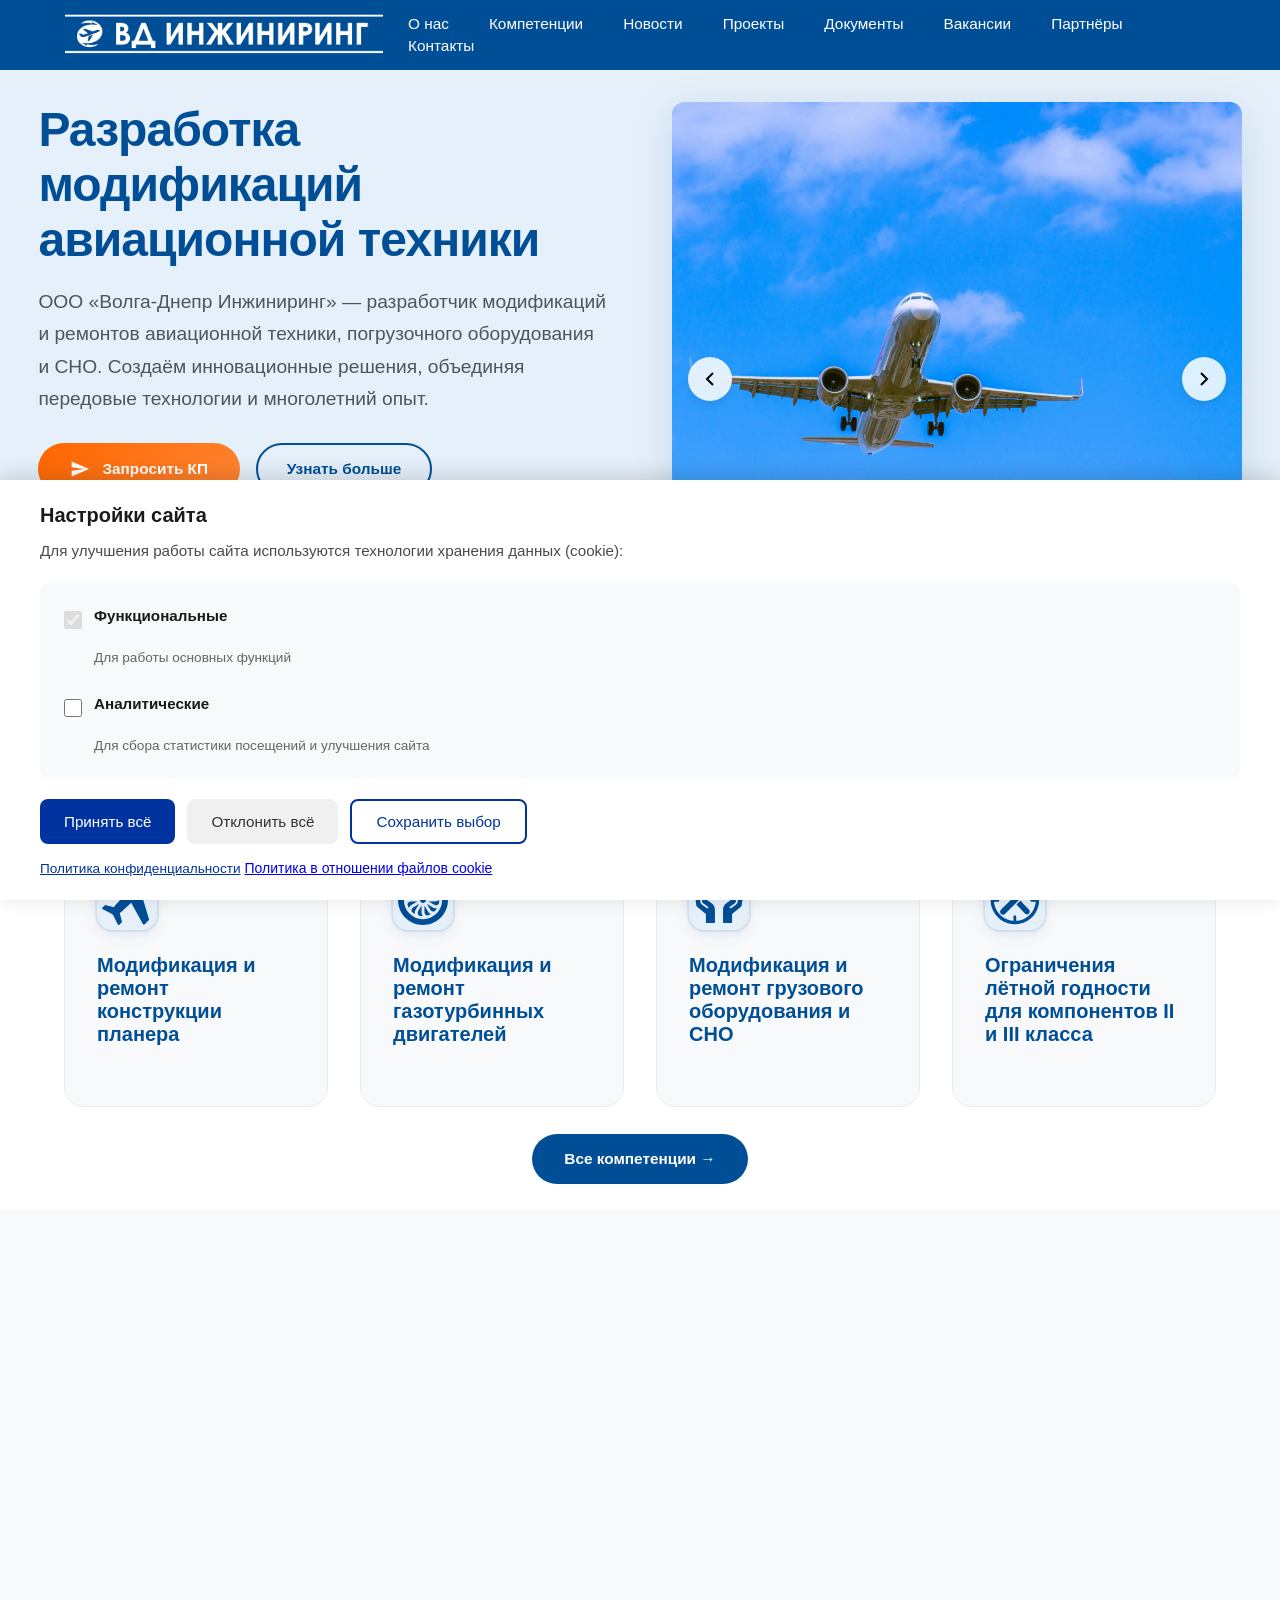
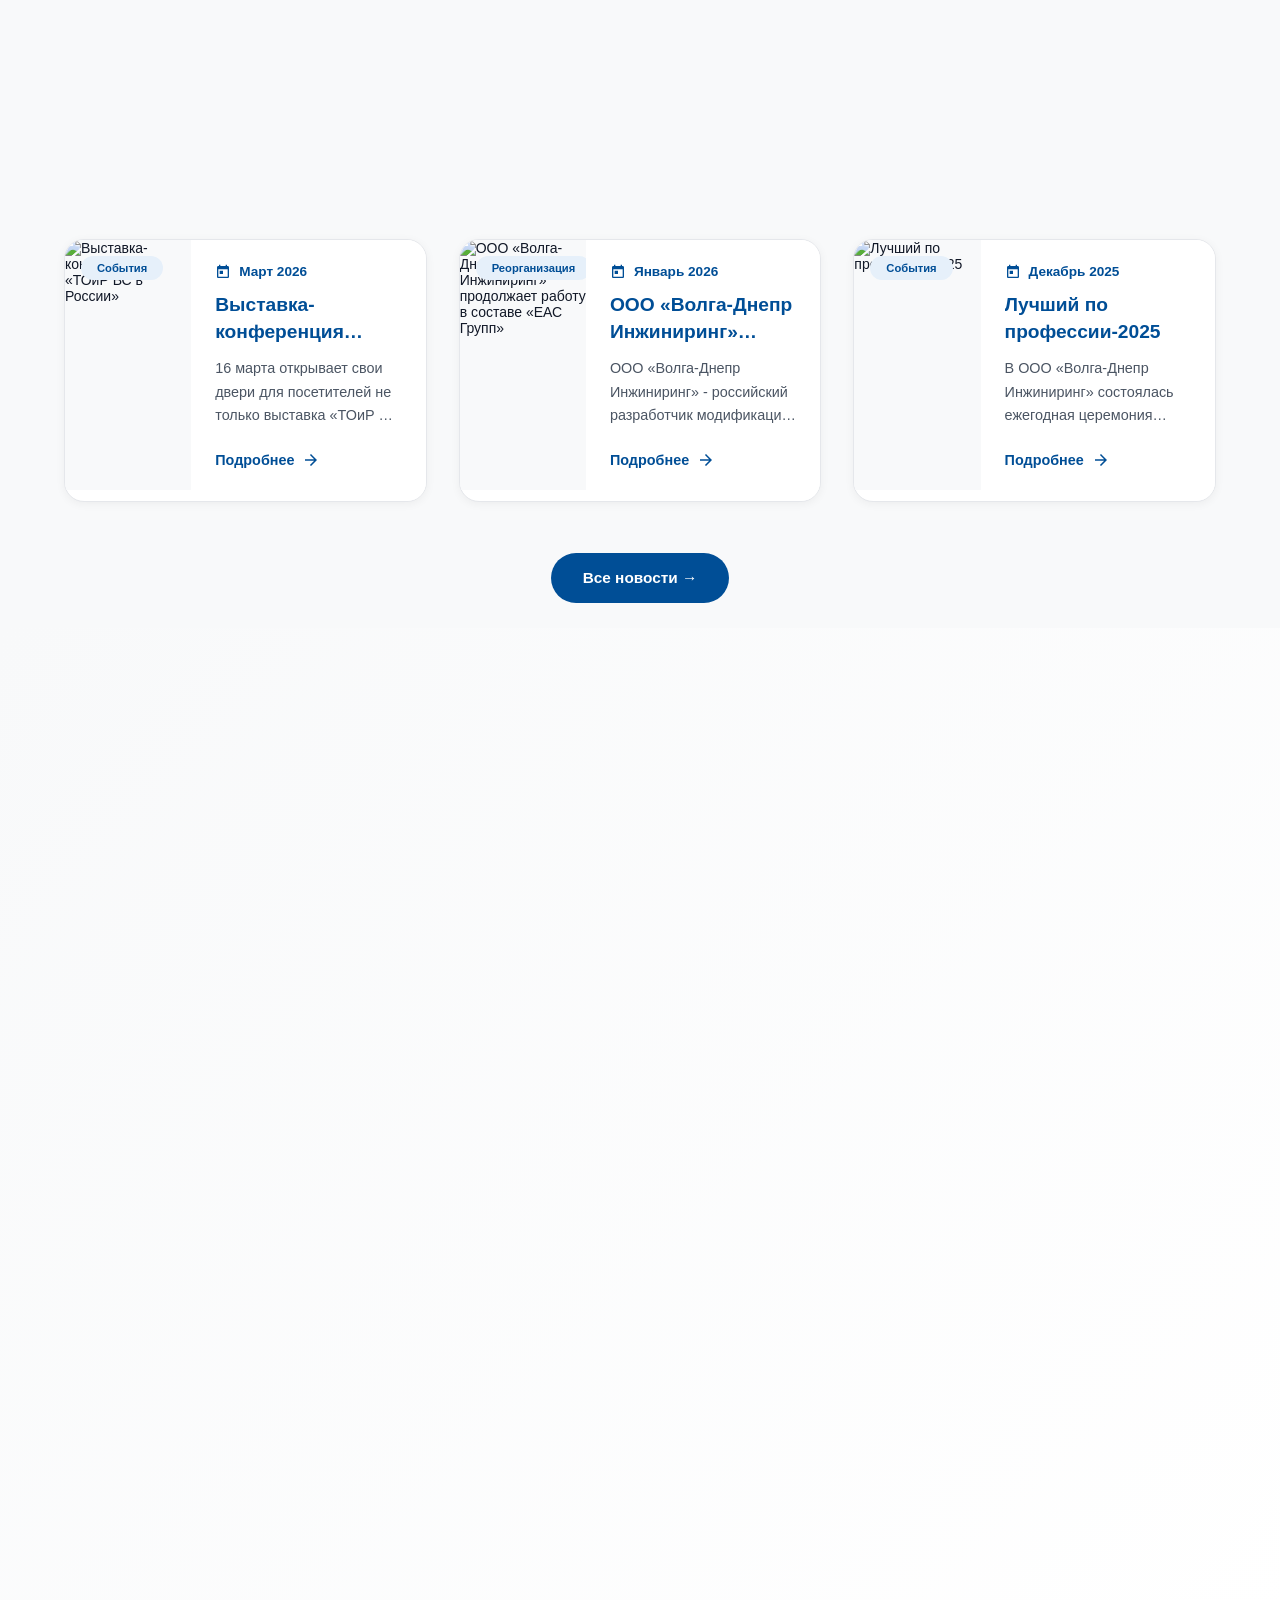
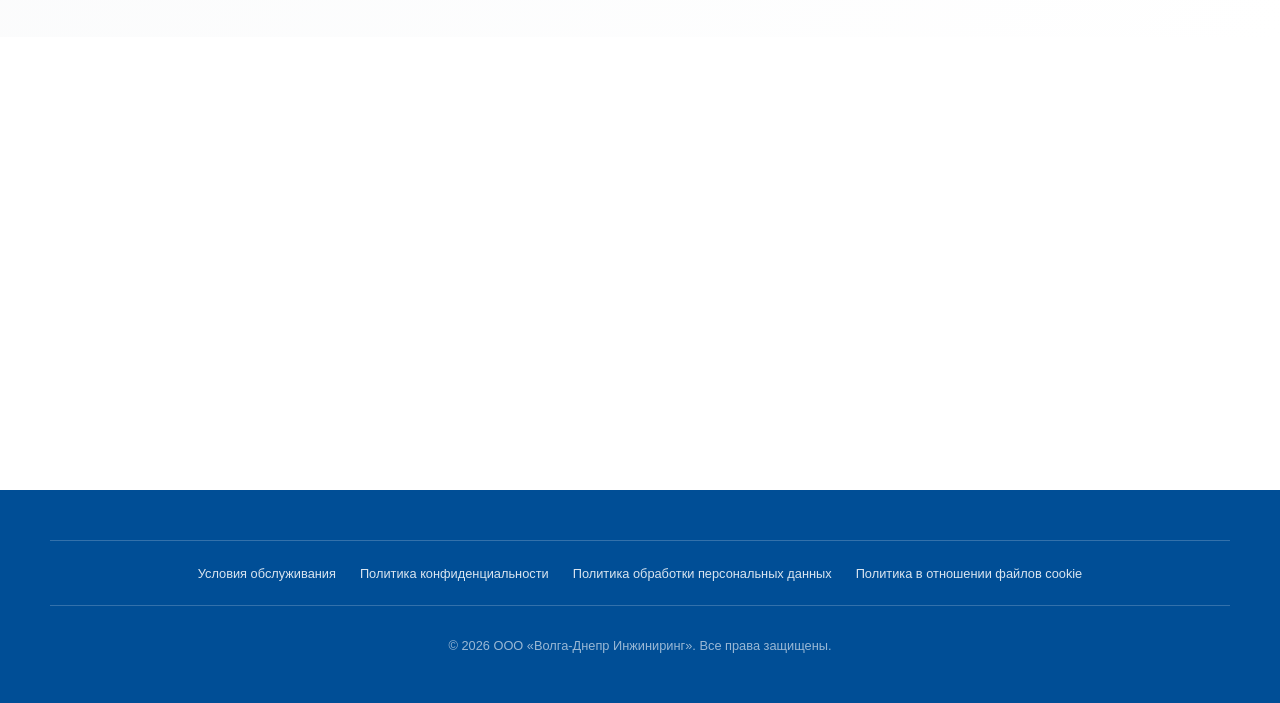
==== index.html @ 563d7223 "add" ====
<!DOCTYPE html>
<html lang="ru" class="no-js">
<head>
  <meta charset="UTF-8">
  <meta name="viewport" content="width=device-width, initial-scale=1.0">

  <!-- Open Graph Meta Tags for Social Media -->
  <meta property="og:title" content="ООО «Волга-Днепр Инжиниринг» | Разработчик модификаций авиационной техники">
  <meta property="og:description" content="Модернизация и модификация воздушных судов, газотурбинных двигателей, компонентов II и III класса, погрузочного оборудования и СНО.">
  <meta property="og:type" content="website">
  <meta property="og:url" content="https://neutrall85.github.io/vdengineering1/">
  <meta property="og:image" content="https://neutrall85.github.io/vdengineering1/assets/images/logo.webp">
  <meta property="og:image:width" content="1200">
  <meta property="og:image:height" content="630">
  <meta property="og:image:type" content="image/webp">
  <meta property="og:locale" content="ru_RU">
  <meta property="og:site_name" content="Волга-Днепр Инжиниринг">

  <!-- Twitter Card (для Twitter и многих других соцсетей) -->
  <meta name="twitter:card" content="summary_large_image">
  <meta name="twitter:title" content="ООО «Волга-Днепр Инжиниринг»; | Разработчик модификаций авиационной техники">
  <meta name="twitter:description" content="Модернизация и модификация воздушных судов, газотурбинных двигателей, компонентов II и III класса, погрузочного оборудования и СНО.">
  <meta name="twitter:image" content="https://neutrall85.github.io/vdengineering1/assets/images/logo.webp">
  <!-- Content Security Policy -->
  <meta http-equiv="Content-Security-Policy" content="default-src 'self'; script-src 'self' https://yandex.ru https://mc.yandex.ru; style-src 'self' https://fonts.googleapis.com https://fonts.gstatic.com; img-src 'self' data: https://neutrall85.github.io https://cdn.yandex.ru https://mc.yandex.ru https://api.volga-dnepr-engineering.ru; font-src 'self' https://fonts.gstatic.com; connect-src 'self' https://api.volga-dnepr-engineering.ru https://yandex.ru https://mc.yandex.ru; frame-src 'self' https://yandex.ru https://mc.yandex.ru; object-src 'none'; base-uri 'self'; form-action 'self';">
  <!-- <meta http-equiv="Content-Security-Policy" content="
  default-src 'self';
  script-src 'self' https://yandex.ru https://mc.yandex.ru https://yastatic.net 'unsafe-eval';
  style-src 'self' https://fonts.googleapis.com;
  img-src 'self' data: https://neutrall85.github.io https://cdn.yandex.ru https://mc.yandex.ru https://api.volga-dnepr-engineering.ru https://yandex.ru;
  font-src 'self' https://fonts.gstatic.com;
  connect-src 'self' https://api.volga-dnepr-engineering.ru https://yandex.ru https://mc.yandex.ru wss://mc.yandex.ru;
  frame-src 'self' https://yandex.ru https://mc.yandex.ru blob:;
  child-src 'self' https://yandex.ru https://mc.yandex.ru blob:;
  object-src 'none';
  base-uri 'self';
  form-action 'self';
"> -->
  <title>ООО "Волга-Днепр Инжиниринг" | Разработчик модификаций авиационной техники</title>
  <meta name="description" content="ООО «Волга-Днепр Инжиниринг» — разработчик модификаций авиационной техники. Модернизация воздушных судов. 8+ лет опыта, 2 главных изменения, 50+ второстепенных изменений, 700+ ремонтов.">
  <meta name="keywords" content="модификация самолетов, авиационная техника, разработка авионики, сертификация авиационной техники, проектирование летательных аппаратов, Волга-Днепр Инжиниринг, модернизация ВС">
  <meta name="author" content="ООО «Волга-Днепр Инжиниринг»">
  <meta name="robots" content="index, follow">
  <link rel="canonical" href="https://vdengineering.ru/">
  <link rel="icon" type="image/png" href="assets/images/tab.png">
  <link rel="preconnect" href="https://fonts.googleapis.com">
  <link rel="preconnect" href="https://fonts.gstatic.com" crossorigin>
  <link href="https://fonts.googleapis.com/css2?family=Montserrat:wght@300;400;500;600;700;800&display=swap&font-display=swap" rel="stylesheet">
  <link rel="stylesheet" href="css/styles.css">

  <script src="js/config.js" defer></script>
  <script src="js/services/FormValidation.js" defer></script>
  <script src="js/utils.js" defer></script>
  <script src="js/ui/ScrollManager.js" defer></script>
  <script src="js/services/Logger.js" defer></script>
  <script src="js/services.js" defer></script>
  <script src="js/services/ConsentManager.js" defer></script>
  <script src="js/services/YandexMetricaModule.js" defer></script>
  <script src="js/ui/ModalManager.js" defer></script>
  <script src="js/ui/templates/ComponentTemplates.js" defer></script>
  <script src="js/ui/templates/ModalTemplates.js" defer></script>
  <script src="js/ui/managers/PolicyModalManager.js" defer></script>
  <script src="js/ui/managers/UniversalApplicationModalManager.js" defer></script>
  <script src="js/ui/NavigationManager.js" defer></script>
  <script src="js/ui/AnimationManager.js" defer></script>
  <script src="js/ui/FormManager.js" defer></script>
  <script src="js/ui/NewsRenderer.js" defer></script>
  <script src="js/ui/NewsManager.js" defer></script>
  <script src="js/ui/HeroSlideshow.js" defer></script>
  <script src="js/data/policyDocuments.js" defer></script>
  <script src="js/ui/ComponentLoader.js" defer></script>
  <script src="js/data/newsData.js" defer></script>
  <script src="js/app.js" defer></script>
  <script src="js/page-init.js" defer></script>
  <script src="js/modules/init-nojs.js" defer></script>
</head>
<body>

<!-- Статический фолбэк без JS (требование безопасности) -->
<noscript>
  <div class="user-notice-fallback">
    <p>Для улучшения работы сайта используются технологии хранения данных. <a href="docs.html">Политика конфиденциальности</a></p>
  </div>
  
  <!-- Базовая навигация без JS -->
  <header class="no-js-header">
    <div class="container">
      <div class="logo">
        <img src="images/logo.webp" alt="Волга-Днепр Инжиниринг" width="300" height="100">
      </div>
      <nav class="no-js-nav">
        <ul>
          <li><a href="about.html">О компании</a></li>
          <li><a href="services.html">Услуги</a></li>
          <li><a href="projects.html">Проекты</a></li>
          <li><a href="news.html">Новости</a></li>
          <li><a href="vacancies.html">Вакансии</a></li>
          <li><a href="docs.html">Документы</a></li>
        </ul>
      </nav>
    </div>
  </header>
  
  <!-- Основной контент без JS -->
  <main class="no-js-main">
    <div class="container">
      <h1>Волга-Днепр Инжиниринг</h1>
      <p>Для полноценной работы сайта необходимо включить JavaScript в настройках браузера.</p>
      <p>Вы можете ознакомиться с основной информацией о компании в статическом режиме:</p>
      <ul>
        <li><a href="about.html">О компании</a></li>
        <li><a href="services.html">Наши услуги</a></li>
        <li><a href="projects.html">Реализованные проекты</a></li>
        <li><a href="docs.html">Документация и сертификаты</a></li>
      </ul>
    </div>
  </main>
  
  <!-- Футер без JS -->
  <footer class="no-js-footer">
    <div class="container">
      <p>&copy; <span id="currentYearNoJS">2026</span> ООО «Волга-Днепр Инжиниринг». Все права защищены.</p>
      <p>Телефон: +7 (495) 123-45-67 | Email: info@volga-dnepr.com</p>
    </div>
  </footer>
</noscript>

<!-- Лоадер страницы - показывается до полной загрузки компонентов -->
<div id="pageLoader" class="page-loader">
  <div class="loader-content">
    <div class="orbit-container">
      <div class="orbit-ring"></div>
      <div class="plane-wrapper">
        <div class="plane-icon">
          <svg viewBox="0 0 24 24" fill="white">
            <path d="M21 16v-2l-8-5V3.5c0-.83-.67-1.5-1.5-1.5S10 2.67 10 3.5V9l-8 5v2l8-2.5V19l-2 1.5V22l3.5-1 3.5 1v-1.5L13 19v-5.5l8 2.5z"/>
          </svg>
        </div>
      </div>
    </div>
    <p class="loader-text">Загрузка...</p>
  </div>
</div>

<div id="appError" class="hidden"></div>
<div id="toastContainer" class="toast-container"></div>

<!-- Компоненты загружаются через ComponentLoader -->
<div id="navbar"></div>

<section class="hero">
  <div class="hero-content">
    <div class="hero-wrapper">
      <div class="hero-text fade-in">
        <h1>Разработка модификаций авиационной техники</h1>
        <p>ООО «Волга-Днепр Инжиниринг» — разработчик модификаций и ремонтов авиационной техники, погрузочного оборудования и СНО. Создаём инновационные решения, объединяя передовые технологии и многолетний опыт.</p>
        <div class="hero-buttons">
          <button class="btn-primary" data-modal-open="proposal"><svg viewBox="0 0 24 24"><path d="M2.01 21L23 12 2.01 3 2 10l15 2-15 2z"/></svg>Запросить КП</button>
          <a href="services.html" class="btn-secondary">Узнать больше</a>
        </div>
        <div class="hero-stats">
          <div class="stat-item"><span class="stat-number" data-target="8" data-suffix="+">0</span><span class="stat-label">лет опыта разработки</span></div>
          <div class="stat-item"><span class="stat-number" data-target="2">0</span><span class="stat-label">главных изменения</span></div>
          <div class="stat-item"><span class="stat-number" data-target="60" data-suffix="+">0</span><span class="stat-label">второстепенных изменений</span></div>
          <div class="stat-item"><span class="stat-number" data-target="800" data-suffix="+">0</span><span class="stat-label">нетиповых ремонтов</span></div>
      </div>
      </div>
      <div class="hero-slideshow fade-in">
        <div class="slideshow-container">
          <div class="slideshow-slide active">
            <img src="assets/images/slideshow/airplane-in-the-sky.webp" alt="Самолёт в небе" loading="lazy">
          </div>
          <div class="slideshow-slide">
            <img src="assets/images/slideshow/engine-front.webp" alt="Вентилятор" loading="lazy">
          </div>
          <div class="slideshow-slide">
            <img src="assets/images/slideshow/airplane-back.webp" alt="Самолёт сзади" loading="lazy">
          </div>
          <div class="slideshow-slide">
            <img src="assets/images/slideshow/airplane-wing.webp" alt="Крыло" loading="lazy">
          </div>
          <div class="slideshow-slide">
            <img src="assets/images/slideshow/engine-inside.webp" alt="Крыло" loading="lazy">
          </div>
          <div class="slideshow-slide">
            <img src="assets/images/slideshow/airplane.webp" alt="Самолёт" loading="lazy">
          </div>
          <button class="slideshow-btn slideshow-prev" aria-label="Предыдущий слайд">
            <svg viewBox="0 0 24 24"><path d="M15 18l-6-6 6-6" stroke="currentColor" stroke-width="2" fill="none"/></svg>
          </button>
          <button class="slideshow-btn slideshow-next" aria-label="Следующий слайд">
            <svg viewBox="0 0 24 24"><path d="M9 18l6-6-6-6" stroke="currentColor" stroke-width="2" fill="none"/></svg>
          </button>
          <div class="slideshow-indicators">
            <button class="slideshow-indicator active" data-slide="0"></button>
            <button class="slideshow-indicator" data-slide="1"></button>
            <button class="slideshow-indicator" data-slide="2"></button>
            <button class="slideshow-indicator" data-slide="3"></button>
            <button class="slideshow-indicator" data-slide="4"></button>
            <button class="slideshow-indicator" data-slide="5"></button>
          </div>
        </div>
      </div>
    </div>
  </div>
</section>

<section class="services" id="services">
  <div class="section-header fade-in">
    <h2>Комплексные решения для модификации авиационной техники</h2>
  </div>
  <div class="services-grid">
    <a href="services.html" class="service-card-link">
      <div class="service-card card fade-in">
        <div class="service-icon">
          <svg xmlns="http://www.w3.org/2000/svg" viewBox="0 0 203.089 203.089">
            <path d="M196.162,6.689c-9.287-9.285-24.777-8.851-34.602,0.972l-33.63,35.953L21.226,11.673L3.214,29.685 c-1.975,1.975-1.973,5.174,0,7.147l86.517,47.617l-33.98,36.866c-3.051,3.051-5.405,6.437-7.052,9.876l-36.112-9.347 L1.355,133.077c-1.488,1.488-1.488,3.902,0,5.39l39.743,20.161l3.6,3.597l20.163,39.745c1.488,1.49,3.904,1.492,5.392,0.004 l11.231-11.231l-9.51-36.747c3.329-1.64,6.604-3.937,9.563-6.895l37.003-34.115l47.954,87.124 c1.975,1.975,5.171,1.975,7.147,0.002l18.01-18.012L159.499,74.674l35.691-33.385C205.01,31.464,205.445,15.972,196.162,6.689z"/>
          </svg>
        </div>
        <h3 class="card-title">Модификация и ремонт конструкции планера</h3>
      </div>
    </a>
    <a href="services.html" class="service-card-link">
      <div class="service-card card fade-in">
        <div class="service-icon">
          <svg xmlns="http://www.w3.org/2000/svg" viewBox="0 0 512 512">
            <path d="M370.451,135.87c-9.414-8.973-19.882-16.848-31.19-23.432c2.393,14.18,0.063,29.239-7.672,42.636l-33.571,58.149 c0.255,0.251,0.508,0.504,0.759,0.759l58.149-33.572c7.834-4.522,13.45-11.875,15.815-20.701 C374.908,151.621,374.083,143.243,370.451,135.87z"/>
            <path d="M399.871,173.262c-5.174,13.989-14.929,25.614-27.945,33.129l-58.124,33.557c0.098,0.352,0.208,0.698,0.299,1.052h67.098 c18.104,0,32.949-14.197,34.001-32.042C411.476,196.377,406.307,184.411,399.871,173.262z"/>
            <path d="M381.199,271h-67.098c-0.091,0.354-0.202,0.7-0.299,1.052l58.124,33.558c15.679,9.052,35.638,4.18,45.47-10.752 c2.98-12.379,4.577-25.29,4.6-38.564C410.907,265.474,396.687,271,381.199,271z"/>
            <path d="M140.074,206.39c-15.679-9.052-35.638-4.179-45.47,10.752c-2.98,12.378-4.577,25.289-4.6,38.564 c11.089-9.18,25.309-14.706,40.797-14.706h67.098c0.091-0.354,0.202-0.7,0.299-1.052L140.074,206.39z"/>
            <path d="M294.858,94.604c-12.378-2.98-25.289-4.577-38.564-4.6c9.18,11.089,14.706,25.309,14.706,40.797v67.098 c0.354,0.091,0.7,0.202,1.052,0.299l33.558-58.124C314.663,124.394,309.789,104.436,294.858,94.604z"/>
            <path d="M197.899,271h-67.098c-18.104,0-32.949,14.197-34.001,32.042c3.724,12.581,8.893,24.548,15.329,35.697 c5.174-13.989,14.929-25.615,27.945-33.129l58.124-33.558C198.1,271.7,197.99,271.354,197.899,271z"/>
            <path d="M388.853,340.16c-10.864,0.001-21.863-2.76-31.927-8.57l-58.149-33.572c-0.251,0.255-0.504,0.508-0.759,0.759 l33.572,58.149c4.522,7.834,11.875,13.45,20.701,15.815c8.087,2.166,16.466,1.342,23.839-2.29 c8.974-9.416,16.85-19.885,23.435-31.195C396.035,339.852,392.452,340.16,388.853,340.16z"/>
            <path d="M180.41,155.074c-4.522-7.834-11.875-13.45-20.701-15.815c-8.087-2.167-16.466-1.343-23.839,2.289 c-8.974,9.415-16.849,19.883-23.433,31.191c14.181-2.393,29.24-0.063,42.637,7.671l58.149,33.572 c0.251-0.255,0.504-0.508,0.759-0.759L180.41,155.074z"/>
            <path d="M256,0C114.615,0,0,114.615,0,256s114.615,256,256,256s256-114.615,256-256S397.385,0,256,0z M256,452 c-108.075,0-196-87.925-196-196S147.925,60,256,60s196,87.925,196,196S364.075,452,256,452z"/>
            <path d="M208.959,96.8c-12.581,3.724-24.547,8.893-35.696,15.329c13.988,5.174,25.613,14.929,33.128,27.945l33.558,58.124 c0.351-0.098,0.698-0.208,1.052-0.299v-67.098C241.001,112.697,226.804,97.852,208.959,96.8z"/>
            <path d="M213.982,298.777c-0.255-0.251-0.508-0.504-0.759-0.759l-58.149,33.572c-7.834,4.522-13.45,11.875-15.815,20.701 c-2.167,8.088-1.342,16.466,2.29,23.839c9.414,8.973,19.882,16.848,31.19,23.432c-2.393-14.18-0.063-29.239,7.672-42.636 L213.982,298.777z"/>
            <path d="M241,381.199v-67.098c-0.354-0.092-0.7-0.202-1.052-0.299l-33.558,58.124c-9.053,15.68-4.179,35.638,10.752,45.47 c12.378,2.98,25.289,4.577,38.564,4.6C246.526,410.907,241,396.687,241,381.199z"/>
            <path d="M305.609,371.926l-33.558-58.124c-0.351,0.098-0.698,0.208-1.052,0.299v67.098c0,18.104,14.197,32.949,32.042,34.001 c12.581-3.724,24.547-8.893,35.696-15.329C324.749,394.697,313.124,384.942,305.609,371.926z"/>
            <path d="M256,226c-16.542,0-30,13.458-30,30s13.458,30,30,30s30-13.458,30-30S272.542,226,256,226z"/>
          </svg>
        </div>
        <h3 class="card-title">Модификация и ремонт газотурбинных двигателей</h3>
      </div>
    </a>
    <a href="services.html" class="service-card-link">
      <div class="service-card card fade-in">
        <div class="service-icon">
          <svg xmlns="http://www.w3.org/2000/svg" viewBox="0 0 328.36 328.36">
            <path d="M115.276,185.98c-13.558-10.21-36.104-25.771-36.323-25.922c-0.069-0.048-0.14-0.097-0.206-0.147 c-2.891-2.178-6.326-3.33-9.932-3.33c-3.992,0-7.827,1.423-10.887,4.07c-0.052,0.04-0.104,0.084-0.153,0.13 c-0.021,0.02-0.043,0.039-0.064,0.06c-0.045,0.044-0.088,0.088-0.129,0.134c-1.019,1.027-5.074,5.488-4.849,11.227 c0.236,6.021,5.293,11.289,9.493,14.649c0.036,0.028,0.072,0.056,0.109,0.082l29.848,21.303c2.692,1.921,3.32,5.676,1.399,8.369 c-1.125,1.575-2.953,2.515-4.895,2.515c-1.25,0-2.452-0.386-3.477-1.117l-30.033-21.436c-0.081-0.058-0.161-0.118-0.235-0.177 c-9.192-7.283-13.974-15.356-14.21-23.998c-0.209-7.634,3.193-13.627,6.085-17.311c0.418-0.533,0.603-1.213,0.51-1.885 l-9.503-68.971c-1.29-9.355-9.367-16.41-18.788-16.41c-0.874,0-1.759,0.061-2.626,0.181C11.381,68.69,6.925,71.3,3.86,75.345 c-3.065,4.044-4.371,9.04-3.679,14.068l15,108.866c0.649,4.741,3.045,9.03,6.743,12.076l54.279,44.699 c1.4,1.152,2.196,2.855,2.186,4.669l-0.333,52.334c-0.004,0.666,0.257,1.306,0.726,1.778c0.471,0.472,1.108,0.738,1.774,0.738 h54.569c1.381,0,2.5-1.119,2.5-2.5v-76.887C137.626,202.807,127.268,195.009,115.276,185.98z"/>
            <path d="M324.501,75.345c-3.065-4.045-7.522-6.654-12.549-7.347c-0.87-0.12-1.755-0.181-2.628-0.181 c-9.421,0-17.498,7.055-18.788,16.41l-9.504,68.971c-0.092,0.671,0.093,1.352,0.511,1.885c2.892,3.684,6.294,9.677,6.085,17.311 c-0.236,8.641-5.018,16.715-14.206,23.995c-0.078,0.062-0.158,0.122-0.244,0.183l-30.03,21.432 c-1.023,0.73-2.226,1.117-3.478,1.117c-1.938,0-3.767-0.941-4.892-2.515c-1.921-2.693-1.293-6.448,1.399-8.37l29.848-21.302 c0.036-0.026,0.073-0.054,0.109-0.082c4.2-3.36,9.257-8.628,9.493-14.648c0.243-6.186-4.487-10.888-5.096-11.465 c-3.019-2.68-6.92-4.156-10.986-4.156c-3.605,0-7.041,1.151-9.932,3.329c-0.067,0.051-0.137,0.1-0.204,0.146 c-0.222,0.152-22.768,15.713-36.325,25.923c-11.992,9.029-22.35,16.828-22.35,49.207v76.887c0,1.381,1.119,2.5,2.5,2.5h54.569 c0.007,0,0.015,0,0.015,0c1.386,0,2.505-1.12,2.505-2.5c0-0.113-0.007-0.225-0.021-0.333l-0.331-52.016 c-0.011-1.815,0.785-3.518,2.186-4.671l54.28-44.699c3.696-3.045,6.091-7.333,6.742-12.071l15-108.87 C328.872,84.385,327.565,79.388,324.501,75.345z"/>
            <path d="M165.606,159.092c0.069-0.012,0.139-0.019,0.207-0.032c0.227-0.042,0.448-0.096,0.668-0.155 c0.026-0.007,0.053-0.013,0.079-0.02c0.245-0.069,0.486-0.15,0.722-0.24c0.003-0.001,0.005-0.002,0.005-0.002l0.014-0.005 c0.107-0.041,0.216-0.078,0.319-0.123l69.613-26.788c3.283-1.264,5.448-4.418,5.447-7.936l-0.025-73.756 c-0.001-2.8-1.381-5.419-3.689-7.004c-0.352-0.241-0.721-0.444-1.098-0.628c-0.258-0.133-0.523-0.255-0.798-0.364l-69.921-27.658 c-2.021-0.798-4.271-0.794-6.287,0.014l-69.55,27.857c-0.278,0.111-0.546,0.236-0.806,0.373c-0.383,0.186-0.76,0.391-1.115,0.636 c-2.304,1.585-3.68,4.202-3.681,6.999l-0.03,73.758c-0.001,3.528,2.177,6.69,5.474,7.947l70.056,26.689 c0.134,0.051,0.27,0.09,0.406,0.133c0.066,0.021,0.13,0.045,0.196,0.065c0.355,0.105,0.714,0.186,1.075,0.244 c0.07,0.012,0.143,0.02,0.214,0.029c0.377,0.051,0.755,0.085,1.134,0.085c0.011,0,0.021,0,0.031,0c0.074,0,0.146-0.009,0.22-0.011 c0.186-0.005,0.374-0.011,0.559-0.029C165.235,159.152,165.42,159.121,165.606,159.092z M164.042,31.435l46.73,18.485 l-46.658,17.935l-46.59-17.789L164.042,31.435z"/>
          </svg>
        </div>
        <h3 class="card-title">Модификация и ремонт грузового оборудования и СНО</h3>
      </div>
    </a>
    <a href="services.html" class="service-card-link">
      <div class="service-card card fade-in">
        <div class="service-icon">
          <svg xmlns="http://www.w3.org/2000/svg" viewBox="0 0 463 467">
            <path d="M207 10.639C118.68 21.516 49.895 74.047 18.358 154.702-27.843 272.86 36.645 408.206 158.5 448.831c72.506 24.173 152.335 10.005 212.77-37.762 87.05-68.805 110.732-190.955 55.673-287.168-2.801-4.896-5.21-8.901-5.354-8.901-.143 0-.284 4.612-.314 10.25-.059 11.329-1.695 19.039-6.491 30.592l-3.047 7.342 3.1 9.158c4.998 14.763 7.978 28.419 9.69 44.408l.669 6.25h-20.45c-19.635 0-20.586.091-23.848 2.283-7.478 5.023-7.478 16.411 0 21.434 3.262 2.192 4.215 2.283 23.8 2.283h20.401l-.642 6.25c-2.168 21.113-9.576 46.219-19.46 65.956-29.083 58.073-90.793 100.618-154.288 106.371l-7.709.699-.004-21.388c-.003-19.449-.18-21.678-1.956-24.589-5.31-8.71-18.036-8.15-22.37.984-1.393 2.936-1.67 6.957-1.67 24.256v20.737l-7.75-.698c-73.406-6.614-142.696-62.283-165.075-132.624-5.053-15.885-10.126-42.606-8.567-45.129.281-.454 9.648-.825 20.816-.825 19.078 0 20.467-.126 22.961-2.088 5.691-4.477 7.181-11.832 3.589-17.722-3.358-5.508-6.491-6.19-28.442-6.19-17.943 0-19.53-.142-19.512-1.75.292-26.231 14.203-66.834 32.027-93.481 33.098-49.482 80.449-77.611 145.203-86.257l4.75-.635v20.594c0 23.067.661 26.268 5.995 29.026 6.615 3.421 15.523 1.27 18.488-4.464 1.215-2.35 1.517-7.125 1.517-23.995V40.976l4.25.603c22.072 3.128 35.524 6.005 47.718 10.206l5.467 1.884 7.201-3.327c9.435-4.36 17.548-6.242 30.257-7.022 11.919-.731 11.958-.518-1.393-7.729-17.709-9.564-44.385-18.504-67.5-22.62-12.104-2.155-51.428-3.634-62-2.332m119 51.916c-20.998 4.51-39.311 21.153-46.152 41.945-2.719 8.263-3.239 26.294-1.025 35.5l1.323 5.5-53.323 53.11c-29.328 29.21-70.583 70.16-91.678 91-21.095 20.839-39.183 39.512-40.196 41.495-11.3 22.119 14.963 48.549 36.814 37.048 1.794-.945 44.544-42.961 95-93.37L318.5 183.13l8 1.927c44.182 10.643 83.995-25.619 76.556-69.726-2.215-13.131-1.412-13.413-22.671 7.953l-18.69 18.784-15.095-5.29-15.095-5.29-3.189-10.494c-1.754-5.772-3.498-12.437-3.876-14.812l-.688-4.319 18.347-18.517c20.305-20.495 19.89-19.493 8.83-21.288-8.508-1.38-16.974-1.212-24.929.497M146.5 81.693c-6.754.885-7.601-.38 17.95 26.807 4.228 4.498 7.349 8.657 7.131 9.5-3.739 14.466-7.12 25.728-7.988 26.606-.601.608-6.718 2.574-13.593 4.369s-13.189 3.462-14.031 3.704c-.985.283-5.327-3.77-12.181-11.37-11.965-13.268-21.551-22.913-22.114-22.25-3.254 3.825-4.597 25.977-2.146 35.389 7.512 28.838 38.259 47.452 66.972 40.542 3.892-.937 4.106-.849 7.927 3.274 2.159 2.33 6.62 7.086 9.913 10.569l5.986 6.334 18.48-18.48 18.479-18.479-8.892-9.206c-4.891-5.063-8.872-9.497-8.847-9.854.025-.356.889-3.348 1.92-6.648 2.61-8.349 2.455-22.747-.339-31.5-8.745-27.404-34.753-43.222-64.627-39.307m117.009 176.298-17.97 17.99 6.046 6.26c7.623 7.891 33.376 35.328 57.415 61.17 20.798 22.357 23.88 24.562 34.36 24.579 11.225.019 21.95-8.37 25.261-19.757 2.765-9.511.327-18.031-7.379-25.794-3.372-3.397-15.43-16.003-58.291-60.939a2412.014 2412.014 0 0 1-14.42-15.25c-3.21-3.437-6.109-6.25-6.444-6.25-.334 0-8.694 8.096-18.578 17.991"/>
          </svg>
        </div>
        <h3 class="card-title">Ограничения лётной годности для компонентов II и III класса</h3>
      </div>
    </a>
  </div>
  <div class="cta-block">
    <a href="services.html" class="btn-primary btn-primary-inline">Все компетенции →</a>
  </div>  
</section>

<section class="about-preview about-preview-inline about-preview--home">
  <div class="about-content about-content-inline">
    <div class="about-image fade-in">
      <img src="assets/images/airplane_in_the_sky.webp" alt="О компании" loading="lazy" class="about-image-inline">
    </div>
    <div class="about-text fade-in">
      <h2 class="about-title-inline">Разработчик модификаций авиационной техники</h2>
      <p>
        ООО «Волга-Днепр Инжиниринг» — команда инженеров, специализирующаяся на разработке и сертификации модификаций самолетов транспортной категории, газотурбинных 
        двигателей и компонентов II и III классов.
      </p>
      <p>
        Мы предлагаем решения по модернизации, модификации и ремонту воздушных судов под любые задачи, а также осуществляем разработку и модификацию погрузочного 
        оборудования и средств наземного обслуживания.
      </p>
      <a href="about.html" class="btn-secondary btn-secondary-inline">Подробнее о компании →</a>
    </div>
  </div>
</section>

<section class="news-preview news-preview-inline">
  <div class="section-header fade-in">
    <h2>Актуальные события и достижения</h2>
    <p>Следите за нашими новостями</p>
  </div>
  <div class="news-grid news-grid-inline" id="previewNewsGrid"></div>
  <div class="cta-block">
    <a href="news.html" class="btn-primary btn-primary-inline">Все новости →</a>
  </div>
</section>

<section class="partners" id="partners">
  <div class="partners-header fade-in">
    <h2>Наши партнёры и клиенты</h2>
    <p>Нам доверяют ведущие авиакомпании и операторы</p>
  </div>
  <div class="partners-collage">
    <div class="collage-item item-large fade-in">
      <div class="partner-logo">
        <svg viewBox="0 0 200 80" xmlns="http://www.w3.org/2000/svg">
          <text x="100" y="45" text-anchor="middle" font-family="Arial, sans-serif" font-size="24" font-weight="bold" fill="#0033A0">VDA</text>
        </svg>
      </div>
      <p class="partner-name">Авиакомпания Волга-Днепр</p>
    </div>
    <div class="collage-item item-medium fade-in">
      <div class="partner-logo">
        <svg viewBox="0 0 200 80" xmlns="http://www.w3.org/2000/svg">
          <text x="100" y="45" text-anchor="middle" font-family="Arial, sans-serif" font-size="24" font-weight="bold" fill="#00A651">Rossiya</text>
        </svg>
      </div>
      <p class="partner-name">Авиакомпания Россия</p>
    </div>
    <div class="collage-item item-medium fade-in">
      <div class="partner-logo">
        <svg viewBox="0 0 200 80" xmlns="http://www.w3.org/2000/svg">
          <text x="100" y="45" text-anchor="middle" font-family="Arial, sans-serif" font-size="20" font-weight="bold" fill="#E30613">VDTM</text>
        </svg>
      </div>
      <p class="partner-name">Волга-Днепр Техникс Москва</p>
    </div>
    <div class="collage-item item-medium fade-in">
      <div class="partner-logo">
        <svg viewBox="0 0 200 80" xmlns="http://www.w3.org/2000/svg">
          <text x="100" y="45" text-anchor="middle" font-family="Arial, sans-serif" font-size="20" font-weight="bold" fill="#C8102E">VDTU</text>
        </svg>
      </div>
      <p class="partner-name">Волга-Днепр Техникс Ульяновск</p>
    </div>
    <div class="collage-item item-large fade-in">
      <div class="partner-logo">
        <svg viewBox="0 0 200 80" xmlns="http://www.w3.org/2000/svg">
          <text x="100" y="45" text-anchor="middle" font-family="Arial, sans-serif" font-size="20" font-weight="bold" fill="#0033A0">Rossiya</text>
        </svg>
      </div>
      <p class="partner-name">Авиакомпания «Ютэйр»</p>
    </div>
    <div class="collage-item item-small fade-in">
      <div class="partner-logo">
        <svg viewBox="0 0 200 80" xmlns="http://www.w3.org/2000/svg">
          <text x="100" y="45" text-anchor="middle" font-family="Arial, sans-serif" font-size="24" font-weight="bold" fill="#0033A0">Aeroflot</text>
        </svg>
      </div>
      <p class="partner-name">Авиакомпания Белавиа</p>
    </div>
    <div class="collage-item item-medium fade-in">
      <div class="partner-logo">
        <svg viewBox="0 0 200 80" xmlns="http://www.w3.org/2000/svg">
          <text x="100" y="45" text-anchor="middle" font-family="Arial, sans-serif" font-size="24" font-weight="bold" fill="#00A651">S7 Airlines</text>
        </svg>
      </div>
      <p class="partner-name">Аэромастер</p>
    </div>
    <div class="collage-item item-small fade-in">
      <div class="partner-logo">
        <svg viewBox="0 0 200 80" xmlns="http://www.w3.org/2000/svg">
          <text x="100" y="45" text-anchor="middle" font-family="Arial, sans-serif" font-size="20" font-weight="bold" fill="#E30613">Ural Airlines</text>
        </svg>
      </div>
      <p class="partner-name">Аэрофлот</p>
    </div>
    <div class="collage-item item-medium fade-in">
      <div class="partner-logo">
        <svg viewBox="0 0 200 80" xmlns="http://www.w3.org/2000/svg">
          <text x="100" y="45" text-anchor="middle" font-family="Arial, sans-serif" font-size="20" font-weight="bold" fill="#C8102E">Red Wings</text>
        </svg>
      </div>
      <p class="partner-name">S7 Airlines</p>
    </div>
    <div class="collage-item item-small fade-in">
      <div class="partner-logo">
        <svg viewBox="0 0 200 80" xmlns="http://www.w3.org/2000/svg">
          <text x="100" y="45" text-anchor="middle" font-family="Arial, sans-serif" font-size="24" font-weight="bold" fill="#FF6600">Pobeda</text>
        </svg>
      </div>
      <p class="partner-name">Авиакомпания «Икар»</p>
    </div>
    <div class="collage-item item-large fade-in">
      <div class="partner-logo">
        <svg viewBox="0 0 200 80" xmlns="http://www.w3.org/2000/svg">
          <text x="100" y="45" text-anchor="middle" font-family="Arial, sans-serif" font-size="20" font-weight="bold" fill="#0033A0">Rossiya</text>
        </svg>
      </div>
      <p class="partner-name">Ямал</p>
    </div>
    <div class="collage-item item-small fade-in">
      <div class="partner-logo">
        <svg viewBox="0 0 200 80" xmlns="http://www.w3.org/2000/svg">
          <text x="100" y="45" text-anchor="middle" font-family="Arial, sans-serif" font-size="20" font-weight="bold" fill="#0033A0">Rossiya</text>
        </svg>
      </div>
      <p class="partner-name">NW Technic</p>
    </div>
    <div class="collage-item item-medium fade-in">
      <div class="partner-logo">
        <svg viewBox="0 0 200 80" xmlns="http://www.w3.org/2000/svg">
          <text x="100" y="45" text-anchor="middle" font-family="Arial, sans-serif" font-size="20" font-weight="bold" fill="#0033A0">Rossiya</text>
        </svg>
      </div>
      <p class="partner-name">Аврора</p>
    </div>
    <div class="collage-item item-small fade-in">
      <div class="partner-logo">
        <svg viewBox="0 0 200 80" xmlns="http://www.w3.org/2000/svg">
          <text x="100" y="45" text-anchor="middle" font-family="Arial, sans-serif" font-size="20" font-weight="bold" fill="#0033A0">Rossiya</text>
        </svg>
      </div>
      <p class="partner-name">Авиакомпания Турухан</p>
    </div>
    <div class="collage-item item-small fade-in">
      <div class="partner-logo">
        <svg viewBox="0 0 200 80" xmlns="http://www.w3.org/2000/svg">
          <text x="100" y="45" text-anchor="middle" font-family="Arial, sans-serif" font-size="24" font-weight="bold" fill="#FF6600">Krasavia</text>
        </svg>
      </div>
      <p class="partner-name">АО «Красавиа»</p>
    </div>
  </div>
</section>

<section class="contact" id="contact-info">
  <div class="contact-content">
    <div class="contact-info fade-in" id="contact-details">
      <h2>Свяжитесь с нами</h2>
      <p>Готовы обсудить модификацию вашего воздушного судна?</p>
      <div class="contact-details">
        <div class="contact-item">
          <div class="contact-icon"><svg viewBox="0 0 24 24"><path d="M12 2C8.13 2 5 5.13 5 9c0 5.25 7 13 7 13s7-7.75 7-13c0-3.87-3.13-7-7-7zm0 9.5c-1.38 0-2.5-1.12-2.5-2.5s1.12-2.5 2.5-2.5 2.5 1.12 2.5 2.5-1.12 2.5-2.5 2.5z"/></svg></div>
          <div class="contact-item-text"><h4>Адрес</h4><p>Москва, Международное шоссе 28, строение 3, 5 этаж, каб. 502</p></div>
        </div>
        <div class="contact-item">
          <div class="contact-icon"><svg viewBox="0 0 24 24"><path d="M6.62 10.79c1.44 2.83 3.76 5.14 6.59 6.59l2.2-2.2c.27-.27.67-.36 1.02-.24 1.12.37 2.33.57 3.57.57.55 0 1 .45 1 1V20c0 .55-.45 1-1 1-9.39 0-17-7.61-17-17 0-.55.45-1 1-1h3.5c.55 0 1 .45 1 1 0 1.25.2 2.45.57 3.57.11.35.03.74-.25 1.02l-2.2 2.2z"/></svg></div>
          <div class="contact-item-text"><h4>Телефон</h4><p data-phone="+ 74957559046">+ 7 (495) 755 90 46</p></div>
        </div>
        <div class="contact-item">
          <div class="contact-icon"><svg viewBox="0 0 24 24"><path d="M20 4H4c-1.1 0-1.99.9-1.99 2L2 18c0 1.1.9 2 2 2h16c1.1 0 2-.9 2-2V6c0-1.1-.9-2-2-2zm0 4l-8 5-8-5V6l8 5 8-5v2z"/></svg></div>
          <div class="contact-item-text"><h4>Email</h4><p><a href="mailto:info_vde@volga-dnepr.com" data-email="info_vde@volga-dnepr.com" id="contactEmailLink">info_vde&#64;volga-dnepr&#46;com</a></p></div>
        </div>
      </div>
    </div>

    <div class="map-section fade-in">
      <h2>Наше местоположение</h2>
      <a href="https://yandex.ru/map-widget/v1/?ll=37.41917%2C55.947444&z=17&pt=37.41917,55.947444,pm2rdm" target="_blank" rel="noopener noreferrer" class="map-link">
        <div id="mapContainer" class="map-container-inline">
          <iframe
            src="https://yandex.ru/map-widget/v1/?ll=37.41917%2C55.947444&z=17&pt=37.41917,55.947444,pm2rdm"
            width="100%"
            height="350"
            frameborder="0"
            class="iframe-borderless"
            allowfullscreen="true"
            loading="lazy">
          </iframe>
        </div>
      </a>
    </div>
  </div>
</section>

<!-- Компоненты загружаются через ComponentLoader -->

<div class="details-modal-overlay" id="detailsModalOverlay" role="dialog" aria-modal="true" aria-labelledby="detailsModalTitle">
  <div class="details-modal-container">
    <div class="details-modal-body">
      <h2 class="details-modal-title" id="detailsModalTitle"></h2>
      <ul class="details-modal-list" id="detailsModalList"></ul>
    </div>
  </div>
</div>

<div class="modal-overlay" id="newsModalOverlay" role="dialog" aria-modal="true" aria-labelledby="newsModalTitle">
  <div class="modal-container">
    <div class="modal-header">
      <span class="modal-category" id="newsModalCategory"></span>
      <div class="modal-date" id="newsModalDate"></div>
      <h2 class="modal-title" id="newsModalTitle"></h2>
    </div>
    <div class="modal-body">
      <div class="modal-content" id="newsModalContent"></div>
    </div>
    <img class="modal-image" id="newsModalImage" src="" alt="" loading="lazy">
  </div>
</div>

<!-- Лайтбокс для полноэкранного просмотра изображений -->
<div class="lightbox-overlay" id="lightboxOverlay" role="dialog" aria-modal="true" aria-label="Просмотр изображения">
  <div class="lightbox-content">
    <button class="lightbox-close" id="lightboxCloseBtn" aria-label="Закрыть"><svg viewBox="0 0 24 24"><path d="M19 6.41L17.59 5 12 10.59 6.41 5 5 6.41 10.59 12 5 17.59 6.41 19 12 13.41 17.59 19 19 17.59 13.41 12z"/></svg></button>
    <img class="lightbox-image" id="lightboxImage" src="" alt="">
  </div>
</div>

<button class="floating-cta-btn btn-primary" id="floatingCtaBtn" aria-label="Запросить КП">
  <svg viewBox="0 0 24 24"><path d="M2.01 21L23 12 2.01 3 2 10l15 2-15 2z"/></svg>
  <span>Запросить КП</span>
</button>
<button class="scroll-to-top" id="scrollToTop" aria-label="Наверх">
  <svg viewBox="0 0 24 24"><path d="M12 8l-6 6 1.41 1.41L12 10.83l4.59 4.58L18 14z"/></svg>
</button>

</body>
</html>
---- css/styles.css ----
* {
  margin: 0;
  padding: 0;
  box-sizing: border-box;
  -webkit-tap-highlight-color: transparent;
}

/* Доступность - стили фокуса для клавиатурной навигации */
*:focus-visible {
  outline: 3px solid #9CA3AF;
  outline-offset: 2px;
}

a:focus-visible,
button:focus-visible,
input:focus-visible,
select:focus-visible,
textarea:focus-visible,
[tabindex]:focus-visible {
  outline: 3px solid #9CA3AF;
  outline-offset: 2px;
  box-shadow: 0 0 0 4px rgba(156, 163, 175, 0.3);
}

/* Убираем стандартный outline для форм, так как уже есть кастомный */
.form-input:focus,
.form-select:focus,
.form-textarea:focus {
  box-shadow: 0 0 0 4px rgba(156, 163, 175, 0.3);
}

/* SVG градиенты - скрытие без inline-стилей */
.svg-gradients {
  position: absolute;
  width: 0;
  height: 0;
  overflow: hidden;
}

:root {
  /* Основные цвета */
  --vd-orange: #FF6600;
  --vd-orange-light: #FF8533;
  --vd: #004E96;
  --vd-dark: #003366;
  --vd-blue: #2962FF;
  --vd-light-blue: #E6F0FA;
  --vd-light-gray: #F8F9FA;
  --text-dark: #111827;
  --metallic: #4B5563;
  --input-bg: #F8F8F8;
  --border-color: #E5E7EB;
  --error-color: #DC2626;
  --success-color: #10B981;
  --bg-gradient-start: #f8f9fa;
  --hero-overlay: rgba(0, 78, 150, 0.05);
  --error-bg: #FEF2F2;
  --vd-orange-rgb: 255, 102, 0;

  /* Анимации и переходы - централизованные переменные */
  --ease-smooth: cubic-bezier(0.4, 0, 0.2, 1);
  --ease-bounce: cubic-bezier(0.68, -0.55, 0.265, 1.55);
  --ease-elastic: cubic-bezier(0.175, 0.885, 0.32, 1.275);
  --duration-fast: 0.2s;
  --duration-normal: 0.35s;
  --duration-slow: 0.5s;
  --duration-slower: 0.7s;
  --transition-base: transform var(--duration-normal) var(--ease-smooth), opacity var(--duration-normal) var(--ease-smooth), box-shadow var(--duration-normal) var(--ease-smooth);
  --transition-fast: transform var(--duration-fast) var(--ease-smooth), opacity var(--duration-fast) var(--ease-smooth);
  --transition-slow: transform var(--duration-slow) var(--ease-smooth), opacity var(--duration-slow) var(--ease-smooth), box-shadow var(--duration-slow) var(--ease-smooth);
  --transition-transform: transform var(--duration-normal) var(--ease-smooth);
  --transition-shadow: box-shadow var(--duration-normal) var(--ease-smooth);

  /* Градиенты - централизованное определение */
  --gradient-primary: linear-gradient(135deg, var(--vd) 0%, var(--vd-dark) 100%);
  --gradient-primary-alt: linear-gradient(135deg, var(--vd), var(--vd-light-blue));
  --gradient-primary-reverse: linear-gradient(135deg, var(--vd-dark) 0%, var(--vd) 100%);
  --gradient-orange: linear-gradient(135deg, var(--vd-orange), var(--vd-orange-light));
  --gradient-orange-reverse: linear-gradient(135deg, var(--vd-orange-light), var(--vd-orange));
  --gradient-light: linear-gradient(135deg, var(--vd-light-gray) 0%, white 100%);
  --gradient-subtle: linear-gradient(135deg, #f5f7fa 0%, #e4e8ec 100%);
  --gradient-accent: linear-gradient(90deg, var(--vd), var(--vd-blue));
  --gradient-loader: linear-gradient(135deg, #0033A0 0%, #002580 100%);

  /* Тени - унифицированная система */
  --shadow-xs: 0 2px 4px rgba(0, 0, 0, 0.05);
  --shadow-sm: 0 4px 8px rgba(0, 0, 0, 0.08);
  --shadow-md: 0 10px 20px rgba(0, 0, 0, 0.1);
  --shadow-lg: 0 15px 30px rgba(0, 0, 0, 0.12);
  --shadow-xl: 0 20px 40px rgba(0, 0, 0, 0.15);
  --shadow-2xl: 0 25px 45px rgba(0, 0, 0, 0.18);
  --shadow-orange: 0 4px 15px rgba(var(--vd-orange-rgb), 0.3);
  --shadow-primary: 0 4px 15px rgba(0, 78, 150, 0.3);
  --shadow-primary-sm: 0 4px 12px rgba(0, 78, 150, 0.2);
  --shadow-primary-md: 0 6px 20px rgba(0, 78, 150, 0.25);
  /* --shadow-nav: -5px 0 30px rgba(0, 0, 0, 0.3); */

  /* Отступы (шкала spacing) */
  --space-1: 0.25rem;
  --space-2: 0.5rem;
  --space-3: 0.75rem;
  --space-4: 1rem;
  --space-5: 1.25rem;
  --space-6: 1.5rem;
  --space-8: 2rem;
  --space-10: 2.5rem;
  --space-12: 3rem;
  --space-16: 4rem;
  --space-20: 5rem;

  /* Скругления (шкала border-radius) */
  --radius-sm: 8px;
  --radius-md: 12px;
  --radius-lg: 16px;
  --radius-xl: 20px;
  --radius-2xl: 24px;
  --radius-full: 9999px;

  /* Z-index система слоев - оптимизированная шкала */
  --z-base: 1;
  --z-dropdown: 10;
  --z-sticky: 30;
  --z-fixed: 100;
  --z-modal-backdrop: 1000;
  --z-modal: 1001;
  --z-popover: 1100;
  --z-toast: 1200;
  --z-tooltip: 1300;
  --z-loader: 9999;

  /* Ширина скроллбара для компенсации при блокировке скролла */
  --scrollbar-width: 17px;

  --navbar-height: 70px;

  /* Базовый размер шрифта для пропорционального масштабирования */
  font-size: 16px;
  scroll-padding-top: 100px;
}

body {
  font-family: 'Montserrat', sans-serif;
  background: white;
  color: var(--text-dark);
  overflow-x: hidden;
  font-size: clamp(0.875rem, 1vw, 1rem);
}

/* Блокировка скролла при открытом модальном окне или мобильном меню */
body.no-scroll {
  overflow: hidden;
}

/* Фиксация позиции скролла с сохранением текущей прокрутки */
body.no-scroll-fixed {
  position: fixed;
  width: 100%;
  top: var(--scroll-position, 0);
  overflow: hidden;
}


/* ==================== ЛОАДЕР С САМОЛЁТИКОМ ==================== */
.page-loader {
  position: fixed;
  top: 0;
  left: 0;
  width: 100%;
  height: 100%;
  background: var(--vd);
  display: flex;
  justify-content: center;
  align-items: center;
  z-index: var(--z-loader);
  transition: opacity 0.3s ease-out, visibility 0.3s ease-out;
}

.page-loader.hidden {
  opacity: 0;
  visibility: hidden;
  pointer-events: none;
}

.loader-content {
  text-align: center;
}

.orbit-container {
  position: relative;
  width: 80px;
  height: 80px;
  margin: 0 auto;
}

.orbit-ring {
  position: absolute;
  top: 0;
  left: 0;
  width: 100%;
  height: 100%;
  border-radius: 50%;
  border: 2px dashed rgba(255, 255, 255, 0.35);
  box-sizing: border-box;
  pointer-events: none;
}

/* Оборачивающий элемент для вращения */
.plane-wrapper {
  position: absolute;
  top: 0;
  left: 0;
  width: 100%;
  height: 100%;
  animation: rotatePlane 2s linear infinite;
  transform-origin: 50% 50%;
}

/* Самолётик */
.plane-icon {
  position: absolute;
  top: -10px;
  left: 50%;
  transform: translateX(-50%) rotate(90deg);
  width: 22px;
  height: 22px;
  filter: drop-shadow(0 2px 4px rgba(0, 78, 150, 0.3));
  pointer-events: none;
}

.plane-icon svg {
  display: block;
  width: 100%;
  height: 100%;
}

/* Анимация вращения */
@keyframes rotatePlane {
  from {
    transform: rotate(0deg);
  }

  to {
    transform: rotate(360deg);
  }
}

.loader-text {
  margin-top: 24px;
  color: #ffffff;
  font-family: 'Montserrat', sans-serif;
  font-size: 1rem;
  font-weight: 500;
  letter-spacing: 0.5px;
  text-align: center;
  opacity: 0.9;
}

/* ==================== НАВИГАЦИЯ ==================== */
body:not(.app-ready) .page-loader {
  display: flex;
}

body.app-ready .page-loader {
  display: none;
}

body.app-ready>main,
body.app-ready>section,
body.app-ready>nav,
body.app-ready>footer {
  visibility: visible;
  opacity: 1;
}


.navbar {
  position: fixed;
  top: 0;
  left: 0;
  right: 0;
  z-index: calc(var(--z-fixed) + 20);
  background: var(--vd);
  transition: background-color var(--duration-normal) var(--ease-smooth),
              box-shadow var(--duration-normal) var(--ease-smooth);
  
  /* ГЛАВНЫЕ ИСПРАВЛЕНИЯ: */
  min-height: 70px;           /* желаемая минимальная высота навбара */
  padding: 0 5%;              /* только горизонтальные отступы */
  display: flex;
  align-items: center;       /* растягиваем содержимое по высоте */
}

.navbar-content {
  max-width: 1400px;
  width: 100%;
  margin: 0 auto;
  display: flex;
  justify-content: space-between;
  align-items: center;       /* дочерние элементы (лого, меню) растягиваются */
  min-height: inherit;        /* наследует min-height от .navbar */
}

.logo {
  display: flex;
  align-items: center;       /* логотип растягивается внутри .logo */
  gap: 1rem;
}

.logo-image {
  height: 100%;               /* теперь 100% от 85px */
  width: auto;
  object-fit: contain;
  max-height: none;
  /* Увеличиваем максимальную ширину логотипа – теперь он может быть шире */
  max-width: clamp(300px, 25vw, 350px);  /* минимум 180px, предпочтительно 25% вьюпорта, максимум 280px */
}

.nav-links {
  display: flex;
  flex-wrap: wrap;
  gap: 0.3rem 1.5rem;    /* вертикальный промежуток 0.3rem, горизонтальный 1.5rem */
  align-items: center;    /* вместо stretch — ссылки не растягиваются */
  list-style: none;
  margin: 0 0 0 1rem;     /* отступ слева 1rem (от логотипа) */
  padding: 0;
}

.nav-links a {
  display: inline-flex;
  align-items: center;
  padding: 0.25rem 0.5rem;   /* минимальные вертикальные отступы */
  height: auto;               /* не фиксированная высота */
  color: white;
  text-decoration: none;
  font-weight: 500;
  font-size: clamp(0.875rem, 1.2vw, 1rem);
  
  /* ЦЕНТРИРОВАНИЕ И РАСТЯЖКА: */
  display: flex;
  align-items: center;        /* вертикальное центрирование текста */
  height: 100%;               /* растягиваем на всю высоту .nav-links */
  padding: 0 0.5rem;          /* горизонтальные отступы, вертикальные убраны */
  border-radius: 50px;
  transition: color var(--duration-fast) var(--ease-smooth),
              transform var(--duration-fast) var(--ease-smooth);
  position: relative;
}

.nav-links a:focus-visible {
  outline: 3px solid #9CA3AF;
  outline-offset: 2px;
  box-shadow: 0 0 0 4px rgba(156, 163, 175, 0.3);
  transform: none !important;
}

.nav-links a:hover {
  background: transparent;
  color: white;
  transform: translateY(-2px);
}

.nav-links a:focus-visible:hover {
  transform: none !important;
}

.nav-links a.active {
  color: white;
}

.nav-links a::after {
  content: '';
  position: absolute;
  bottom: 0;
  left: 0;
  width: 100%;
  height: 2px;
  background: rgba(255, 255, 255, 0.6);
  border-radius: 50% 50% 0 0;
  transform: scaleX(0);
  transform-origin: center;
  transition: transform var(--duration-normal) var(--ease-smooth);
}

.nav-links a:hover::after {
  transform: scaleX(1);
}

.nav-links a:focus-visible::after {
  transform: scaleX(0);
}

.nav-links a.active::after {
  transform: scaleX(1);
  background: rgba(255, 255, 255, 0.8);
  height: 2px;
}

.mobile-menu-btn {
  display: none;
  flex-direction: column;
  gap: 6px;
  background: none;
  border: none;
  cursor: pointer;
  z-index: calc(var(--z-fixed) + 30);
  align-items: center;
  justify-content: center;
  height: 100%;
}

.mobile-menu-btn span {
  width: 28px;
  height: 3px;
  background: white;
  border-radius: 2px;
  transition: transform var(--duration-fast) var(--ease-smooth),
              opacity var(--duration-fast) var(--ease-smooth);
}

/* ==================== МОБИЛЬНОЕ МЕНЮ ==================== */
.mobile-menu {
  position: fixed;
  top: 0;
  right: 0;
  width: 220px;
  max-width: 75%;
  height: 100dvh;
  background: rgba(255, 255, 255, 0.1);
  backdrop-filter: blur(10px);
  -webkit-backdrop-filter: blur(10px);
  z-index: calc(var(--z-fixed) + 10);
  display: flex;
  flex-direction: column;
  padding-top: 70px;
  padding-left: 1.5rem;
  padding-right: 1.5rem;
  padding-bottom: 1.5rem;
  transform: translateX(100%);
  transition: transform 0.3s cubic-bezier(0.4, 0, 0.2, 1);
  box-shadow: var(--shadow-nav);
  overflow-y: auto;
  touch-action: pan-y;
}


.mobile-menu.active {
  transform: translateX(0);
}

.mobile-menu a {
  color: black;
  text-decoration: none;
  font-size: clamp(0.95rem, 3.5vw, 1.1rem);
  font-weight: 500;
  padding: 0.85rem 0;
  border-bottom: 1px solid rgba(0, 0, 0, 0.1);
  transition: transform var(--duration-fast) var(--ease-smooth), opacity var(--duration-fast) var(--ease-smooth);
  display: block;
  border-radius: 50px;
  padding-left: 1.25rem;
}

/* Стили для ссылок мобильного меню, скрытых от клавиатуры */
.mobile-menu a[tabindex="-1"] {
  pointer-events: none;
}

.mobile-menu a:focus-visible {
  outline: 3px solid #9CA3AF;
  outline-offset: 2px;
  box-shadow: 0 0 0 4px rgba(156, 163, 175, 0.3);
  transform: none;
}

.mobile-menu a:hover {
  background: rgba(0, 78, 150, 0.1);
  padding-left: 0.85rem;
  padding-right: 0.85rem;
  margin-left: -0.85rem;
  margin-right: -0.85rem;
  transform: translateX(6px);
  border-bottom-color: transparent;
}

.mobile-menu a:focus-visible:hover {
  transform: none;
}

.mobile-menu-overlay {
  position: fixed;
  top: 0;
  left: 0;
  right: 0;
  bottom: 0;
  background: transparent;
  z-index: calc(var(--z-fixed) + 5);
  opacity: 0;
  visibility: hidden;
  transition: transform var(--duration-normal) var(--ease-smooth), box-shadow var(--duration-normal) var(--ease-smooth), background-color var(--duration-normal) var(--ease-smooth);
  pointer-events: none;
}

.mobile-menu-overlay.active {
  opacity: 1;
  visibility: visible;
  pointer-events: auto;
}


/* ==================== ГЕРОЙ ==================== */
.hero {
  position: relative;
  display: flex;
  align-items: center;
  justify-content: center;
  padding: calc(var(--navbar-height) + 2rem) 3% 3rem;
  overflow: hidden;
  background: var(--vd-light-blue);
  /* background: 
    linear-gradient(rgba(230, 240, 250, 0.7), rgba(230, 240, 250, 0.7)),
    url('../assets/images/hero.webp') center / cover no-repeat; */
  color: #004E96;
}

.hero-content {
  position: relative;
  z-index: 2;
  max-width: 1400px;
  width: 100%;
}

/* Hero wrapper для разделения контента и слайд-шоу */
.hero-wrapper {
  display: flex;
  align-items: stretch;   /* вместо center, чтобы слайд-шоу растягивалось на высоту текста */
  gap: clamp(2rem, 5vw, 4rem);
  width: 100%;
}

/* Текстовый блок */
.hero-text {
  flex: 1;
  max-width: 600px;
}

/* Слайд-шоу в hero */
.hero-slideshow {
  flex: 1;
  display: flex;          /* чтобы внутренний контейнер тоже растянулся */
  max-width: none;
  position: relative;
}

.slideshow-container {
  position: relative;
  width: 100%;
  aspect-ratio: 16 / 9;
  overflow: hidden;
  border-radius: 12px;
  box-shadow: 0 10px 40px rgba(0, 78, 150, 0.15);
  background: rgba(255, 255, 255, 0.9);
}

.slideshow-btn {
  position: absolute;
  top: 50%;
  transform: translateY(-50%);
  width: 44px;
  height: 44px;
  background: rgba(255, 255, 255, 0.85);
  backdrop-filter: blur(8px);
  border: none;
  border-radius: 50%;
  cursor: pointer;
  display: flex;
  align-items: center;
  justify-content: center;
  z-index: 10;
  transition: all 0.2s ease;
  box-shadow: 0 4px 8px rgba(0, 0, 0, 0.08);
}

.slideshow-btn:hover {
  background: var(--vd);
}

.slideshow-btn:hover svg {
  fill: white;
}

.slideshow-btn svg {
  width: 24px;
  height: 24px;
  fill: var(--vd);
  transition: fill 0.2s;
}

.slideshow-prev {
  left: 16px;
}

.slideshow-next {
  right: 16px;
}

.slideshow-indicators {
  position: absolute;
  bottom: 16px;
  left: 50%;
  transform: translateX(-50%);
  display: flex;
  gap: 10px;
  z-index: 10;
  background: var(--vd-light-blue);
  backdrop-filter: blur(4px);
  padding: 6px 12px;
  border-radius: 40px;
}

.slideshow-indicator {
  width: 10px;
  height: 10px;
  border-radius: 50%;
  background: rgba(255, 255, 255, 0.6);
  border: none;
  cursor: pointer;
  padding: 0;
  transition: all 0.2s;
}

.slideshow-indicator.active {
  background: var(--vd-blue);
  transform: scale(1.2);
}

.slideshow-indicator:hover {
  background: var(--vd);
}

.slideshow-slide {
  position: absolute;
  top: 0;
  left: 0;
  width: 100%;
  height: 100%;
  opacity: 0;
  transition: opacity 1s ease-in-out;
}

.slideshow-slide.active {
  opacity: 1;
}

.slideshow-slide img {
  width: 100%;
  height: 100%;
  object-fit: cover;
  display: block;
  transition: transform 0.5s ease;
}

.slideshow-slide img:hover {
  transform: scale(1.02);
}

@keyframes gentleFloat {
  0% {
    transform: translateY(0);
  }
  50% {
    transform: translateY(-20px);
  }
  100% {
    transform: translateY(0);
  }
}

/* Применяем анимацию к контейнеру слайд‑шоу */
.hero-slideshow .slideshow-container {
  animation: gentleFloat 3s ease-in-out infinite;
  transform-origin: center;
}

/* Останавливаем анимацию при наведении курсора (опционально) */
.hero-slideshow .slideshow-container:hover {
  animation-play-state: paused;
}

/* Отключаем анимацию на мобильных, где слайд‑шоу скрыто */
@media (max-width: 1048px) {
  .hero-slideshow .slideshow-container {
    animation: none;
  }
}

.hero-text h1 {
  font-size: clamp(1.8rem, 4vw, 3rem);
  font-weight: 800;
  color: var(--vd);
  line-height: 1.15;
  margin-bottom: clamp(1rem, 2vh, 1.5rem);
  letter-spacing: -0.02em;
}

.hero-text h1 span {
  color: var(--vd);
}

.hero-text p {
  font-size: clamp(1rem, 2vw, 1.2rem);
  color: var(--metallic);
  line-height: 1.7;
  margin-bottom: clamp(1.5rem, 3vh, 2.5rem);
  max-width: 650px;
  word-wrap: break-word;        /* перенос длинных слов (устаревший, но безопасный) */
  overflow-wrap: break-word;    /* современный стандарт */
  word-break: break-word;       /* для дополнительной кросс-браузерности */
  hyphens: auto;                /* автоматические переносы по слогам (опционально) */
}

.hero-buttons {
  display: flex;
  gap: clamp(0.75rem, 2vw, 1rem);
  justify-content: flex-start;
  flex-wrap: wrap;
}

.hero-stats {
  display: flex;
  flex-wrap: nowrap;
  justify-content: space-between;
  gap: 1.25rem;
  margin-top: clamp(2rem, 4vh, 3rem);
  padding-top: clamp(1rem, 2vh, 2rem);
  border-top: 1px solid rgba(0, 78, 150, 0.15);
}

/* Универсальные стили для статистики - стеклянный эффект */
.stat-item {
  flex: 1;
  min-width: 0;
  display: flex;
  flex-direction: column;
  align-items: center;
  justify-content: center;
  padding: 0.6rem 0.5rem;
  background: rgba(255, 255, 255, 0.7);
  border-radius: 20px;
  box-shadow: 0 8px 32px rgba(0, 78, 150, 0.15);
  backdrop-filter: blur(40px) saturate(180%);
  border: 1px solid rgba(255, 255, 255, 0.9);
  transition: transform 0.3s cubic-bezier(0.68, -0.55, 0.265, 1.55),
              background 0.3s ease,
              border-color 0.3s ease,
              box-shadow 0.3s ease;
  text-align: center;
}

.stat-item:hover {
  background: var(--vd);
  transform: scale(1.05) rotate(1deg);
  border-color: var(--vd);
  box-shadow: 0 10px 25px rgba(0, 78, 150, 0.2);
}

.stat-number {
  font-size: clamp(1.5rem, 4vw, 2.5rem);
  font-weight: 800;
  color: var(--vd);
  line-height: 1.1;
  margin-bottom: 0.25rem;
  white-space: nowrap;
}

.stat-item:hover .stat-number,
.stat-item:hover .stat-label {
  color: white;
  transition: color 0.3s ease;
}

.stat-label {
  font-size: clamp(0.75rem, 1.5vw, 0.9rem);
  color: var(--metallic);
  font-weight: 600;
  line-height: 1.3;
  word-break: normal;
}

/* ==================== КНОПКИ ==================== */
.btn-primary {
  background: var(--gradient-orange);
  color: white;
  padding: clamp(0.75rem, 1.5vw, 1rem) clamp(1.5rem, 3vw, 2rem);
  border-radius: var(--radius-full);
  text-decoration: none;
  font-weight: 600;
  font-size: clamp(0.875rem, 1.2vw, 1rem);
  display: inline-flex;
  align-items: center;
  gap: 0.75rem;
  border: none;
  cursor: pointer;
  box-shadow: var(--shadow-orange-sm);
  transition: var(--transition-base);
  overflow: hidden;
}

.btn-primary:hover {
  transform: translateY(-3px);
  box-shadow: var(--shadow-orange-md);
  background: var(--gradient-orange-reverse);
}

.btn-primary svg {
  width: 20px;
  height: 20px;
  fill: white;
  display: block;
  transition: transform var(--duration-normal) var(--ease-elastic);
}

.btn-primary:hover svg {
  transform: translateX(5px);
}

.btn-secondary {
  background: transparent;
  color: var(--vd);
  padding: clamp(0.7rem, 1.3vw, 0.9rem) clamp(1.3rem, 2.5vw, 1.8rem);
  border-radius: 50px;
  text-decoration: none;
  font-weight: 600;
  font-size: clamp(0.875rem, 1.2vw, 1rem);
  border: 2px solid var(--vd);
  cursor: pointer;
  transition: transform var(--duration-normal) var(--ease-smooth), box-shadow var(--duration-normal) var(--ease-smooth), background-color var(--duration-normal) var(--ease-smooth);
  display: inline-flex;
  align-items: center;
  gap: 0.75rem;
}

.btn-secondary:hover {
  border-color: var(--vd);
  color: var(--vd-dark);
  transform: translateY(-2px);
}

.btn-secondary svg {
  width: 18px;
  height: 18px;
  fill: currentColor;
}


/* ==================== УСЛУГИ ==================== */
.services {
  padding: clamp(20px, 8vh, 25px) 5%;
  background: white;
  scroll-margin-top: 80px;
}

.section-header {
  text-align: center;
  max-width: 850px;
  margin: 0 auto clamp(1rem, 3vh, 2rem);
}

.section-tag {
  display: inline-block;
  background: var(--vd-light-blue);
  color: var(--vd);
  padding: 0.25rem 0.85rem;
  border-radius: 50px;
  font-size: clamp(0.65rem, 0.9vw, 0.75rem);
  font-weight: 600;
  margin-bottom: 0.85rem;
}

.section-header h2 {
  font-size: clamp(1.4rem, 3.5vw, 2.2rem);
  font-weight: 700;
  color: var(--vd);
  margin-bottom: 0.85rem;
}

.section-header p {
  color: var(--metallic);
  line-height: 1.55;
  font-size: clamp(0.825rem, 1.1vw, 0.95rem);
}


/* ==================== БАЗОВЫЕ СТИЛИ КАРТОЧЕК ==================== */
.card {
  background: var(--vd-light-gray);
  height: 270px;
  border-radius: 20px;
  padding: clamp(1.5rem, 3vw, 2rem);
  border: 1px solid rgba(0, 0, 0, 0.05);
  position: relative;
  overflow: hidden;
  display: flex;
  flex-direction: column;
}

.card::before {
  content: '';
  position: absolute;
  top: 0;
  left: -100%;
  right: 100%;
  height: 3px;
  background: var(--vd);
  transition: left 0.5s ease, right 0.5s ease;
}

.card:hover::before {
  left: 0;
  right: 0;
}

.card:hover {
  transform: translateY(-10px);
  box-shadow: 0 25px 45px rgba(0, 0, 0, 0.12);
}

.card-title {
  font-size: clamp(1.1rem, 2vw, 1.25rem);
  font-weight: 700;
  margin-bottom: 1rem;
  color: var(--vd);
}

.card-desc {
  color: var(--metallic);
  line-height: 1.6;
  font-size: clamp(0.85rem, 1.2vw, 0.95rem);
  padding-bottom: 0;
}


/* ==================== SERVICES ==================== */
.service-card-link,
.service-card-link * {
  text-decoration: none;
}

.services-grid {
  display: grid;
  grid-template-columns: repeat(auto-fit, minmax(240px, 1fr)); /* ← больше колонок */
  gap: clamp(1.5rem, 3vw, 2rem);
  max-width: 1400px;
  margin: 0 auto;
  align-items: start; /* ← карточки перестают растягиваться на высоту ряда */
}

.service-icon {
  width: 60px;
  height: 60px;
  background: var(--vd-light-blue);
  border-radius: 15px;
  display: flex;
  align-items: center;
  justify-content: center;
  margin-bottom: 1.5rem;
  border: 1px solid var(--vd-light-blue);
  box-shadow: 
    0 4px 15px rgba(0, 78, 150, 0.1),
    inset 0 1px 0 rgba(255, 255, 255, 0.4),
    inset 0 -1px 0 rgba(255, 255, 255, 0.1),
    0 0 0 2px rgba(0, 78, 150, 0.1);
  position: relative;
  overflow: hidden;
  fill: var(--vd);
    transition: fill var(--duration-normal) var(--ease-smooth);
}

.service-icon::before {
  content: '';
  position: absolute;
  top: 0;
  left: -100%;
  width: 100%;
  height: 100%;
  background: linear-gradient(
    90deg,
    transparent,
    rgba(255, 255, 255, 0.3),
    transparent
  );
  transition: left 0.5s ease;
}

.service-card:hover .service-icon::before {
  left: 100%;
}

.service-card:hover .service-icon {
  background: var(--vd);
  transform: scale(1.05) rotate(5deg);
  fill: white;
}

.service-icon svg {
  width: 50px;
  height: 50px;
  transition: all 0.4s ease;
}

.service-card:hover .service-icon svg {
  filter: drop-shadow(0 4px 8px rgba(0, 78, 150, 0.5));
  transform: scale(1.1);
  fill: white;
}


/* ==================== О НАС PREVIEW ==================== */
.about-preview--home .about-content {
  align-items: stretch;   /* вместо center */
}

.about-preview--home .about-image {
  display: flex;
  align-self: stretch;    /* чтобы контейнер растянулся по высоте родителя */
}

.about-preview--home .about-image img {
  width: 100%;
  height: 100%;
  object-fit: cover;      /* или contain – по вашему желанию */
}

.about-preview {
  padding: clamp(20px, 8vh, 25px) 5%;
  background: var(--vd-light-gray);
}

.about-content {
  max-width: 1400px;
  margin: 0 auto;
  display: grid;
  grid-template-columns: 1fr 1fr;
  gap: clamp(2rem, 4vw, 3rem);
  align-items: center;
}

.about-image {
  display: flex;
  gap: 1.5rem;
  flex-wrap: wrap;
  align-self: start;
}

.about-image img {
  width: 100%;
  height: auto;
  display: block;
  border-radius: 20px;
  box-shadow: 0 20px 40px rgba(0, 0, 0, 0.1);
  transition: transform var(--duration-slow) var(--ease-smooth);
}

.about-image:hover img {
  transform: scale(1.02);
}

.about-text h2 {
  font-size: clamp(1.3rem, 4vw, 2rem);
  font-weight: 700;
  color: var(--vd);
  margin-bottom: 1.5rem;
}

.about-text p {
  color: var(--metallic);
  line-height: 1.7;
  margin-bottom: 1rem;
  font-size: clamp(0.875rem, 1.2vw, 1rem);
}


/* ==================== CTA BLOCKS (SERVICES, NEWS, CONTACTS) ==================== */
.cta-block {
  text-align: center;
  margin-top: clamp(1.5rem, 3vh, 2.5rem);
}

.cta-block .btn-primary {
  background: var(--vd);
  color: white;
}

.cta-block .btn-primary:hover {
  background: var(--vd-dark);
}


/* ==================== НОВОСТИ PREVIEW ==================== */
.news-preview {
  padding: clamp(20px, 8vh, 25px) 5%;
  background: white;
}

.news-preview-inline {
  padding: clamp(20px, 8vh, 25px) 5%;
  background: var(--vd-light-gray);
}

.preview-news-grid {
  display: grid;
  grid-template-columns: repeat(auto-fit, minmax(300px, 1fr));
  gap: 2rem;
  max-width: 1400px;
  margin: 0 auto;
}

/* Grid-сетка для превью новостей на главной (3 колонки) */
.news-grid-inline {
  display: grid;
  grid-template-columns: repeat(auto-fit, minmax(300px, 1fr));
  gap: 2rem;
  max-width: 1400px;
  margin: 0 auto;
}

/* Карточки новостей на главной странице - вертикальная раскладка как на news.html */
.news-card--compact {
  display: flex;
  flex-direction: column;
  grid-template-columns: none;
  margin-bottom: 0;
}

.news-card--compact .news-card-image {
  width: 100%;
  height: 200px;
}

.news-card--compact .news-card-content {
  flex: 1;
}

/* Общий стиль для кнопок "Подробнее" в карточках новостей */
.news-card-link {
  color: var(--vd);
  text-decoration: none;
  font-weight: 600;
  font-size: clamp(0.8rem, 1.2vw, 0.9rem);
  display: inline-flex;
  align-items: center;
  gap: 0.5rem;
  transition: transform var(--duration-normal) var(--ease-elastic), gap var(--duration-normal) var(--ease-elastic);
  background: none;
  border: none;
  cursor: pointer;
  padding: 0.5rem 0;
  margin-top: auto;
  width: fit-content;
}

.news-card-link:hover {
  gap: 1rem;
  color: var(--vd-dark);
}

.news-card-link svg {
  width: 18px;
  height: 18px;
  fill: currentColor;
  transition: transform var(--duration-normal) var(--ease-elastic);
}

.news-card-link:hover svg {
  transform: translateX(5px);
}


/* ==================== ПАРТНЕРЫ ==================== */
.partners {
  padding: clamp(20px, 8vh, 25px) 5%;
  background: linear-gradient(135deg, var(--vd-light-gray) 0%, white 100%);
}

.partners-header {
  text-align: center;
  max-width: 900px;
  margin: 0 auto 3rem;
}

.partners-header h2 {
  font-size: clamp(1.5rem, 4vw, 2rem);
  font-weight: 700;
  color: var(--vd);
  margin-bottom: 1rem;
}

.partners-header p {
  color: var(--metallic);
  font-size: clamp(0.875rem, 1.2vw, 1rem);
}

.partners-collage {
  display: grid;
  grid-template-columns: repeat(auto-fit, minmax(180px, 1fr));
  grid-auto-rows: 120px;
  gap: 1.5rem;
  max-width: 1400px;
  margin: 0 auto;
  grid-auto-flow: dense;
}

.collage-item {
  background: white;
  border: 1px solid var(--border-color);
  border-radius: 16px;
  display: flex;
  flex-direction: column;
  align-items: center;
  justify-content: center;
  transition: transform var(--duration-normal) var(--ease-smooth), box-shadow var(--duration-normal) var(--ease-smooth), background-color var(--duration-normal) var(--ease-smooth);
  box-shadow: 0 2px 8px rgba(0, 0, 0, 0.05);
  padding: 1rem;
}

.collage-item.item-large {
  grid-column: span 2;
  grid-row: span 2;
}

.collage-item.item-medium {
  grid-column: span 2;
  grid-row: span 1;
}

.collage-item.item-small {
  grid-column: span 1;
  grid-row: span 1;
}

.collage-item:hover {
  border-color: var(--vd);
  transform: translateY(-5px);
  box-shadow: 0 15px 30px rgba(0, 0, 0, 0.1);
}

.collage-item .partner-logo svg {
  max-width: 100%;
  max-height: 50px;
  width: auto;
  height: auto;
}

.item-large .partner-logo svg {
  max-height: 80px;
}

.item-medium .partner-logo svg {
  max-height: 60px;
}

.collage-item .partner-name {
  color: var(--text-dark);
  font-size: 0.85rem;
  font-weight: 600;
  margin-top: 0.5rem;
  text-align: center;
  line-height: 1.3;
}

.item-large .partner-name {
  font-size: 1rem;
}

.item-medium .partner-name {
  font-size: 0.9rem;
}

@media (max-width: 768px) {
  .partners-collage {
    grid-template-columns: repeat(auto-fit, minmax(140px, 1fr));
    grid-auto-rows: 100px;
    gap: 1rem;
  }

  .collage-item.item-large,
  .collage-item.item-medium {
    grid-column: span 1;
    grid-row: span 1;
  }

  .item-large .partner-logo svg,
  .item-medium .partner-logo svg {
    max-height: 40px;
  }

  .item-large .partner-name,
  .item-medium .partner-name {
    font-size: 0.8rem;
  }
}

/* ==================== СООБЩЕНИЯ ОБ ОШИБКАХ (СТАБИЛЬНЫЙ ВАРИАНТ) ==================== */
.error-message {
  display: block;
  font-size: 0.7rem;
  line-height: 1.2rem;
  min-height: 1.2rem;       /* резервируем место под одну строку */
  color: #dc2626;
  margin-top: 0.2rem;
  margin-bottom: 0;
  opacity: 0;
  visibility: hidden;
  transition: opacity 0.15s ease;
}

.error-message.show {
  opacity: 1;
  visibility: visible;
}

/* Подсветка поля при ошибке */
.form-input.error,
.form-select.error,
.form-textarea.error {
  border-color: #dc2626;
  background-color: rgba(220, 38, 38, 0.05);
}

/* Для чекбоксов и радиокнопок – отступ слева */
.form-agreement-checkbox .error-message {
  margin-left: 1.75rem;
  margin-top: 0.1rem;
}

/* ==================== КОНТАКТЫ ==================== */
.contact {
  padding: clamp(20px, 8vh, 25px) 5%;
  background: white;
  scroll-margin-top: 100px;
}

.contact-content {
  max-width: 1400px;
  margin: 0 auto;
  display: grid;
  grid-template-columns: 1fr 1fr;
  gap: 3rem;
}

.contact-info {
  display: flex;
  flex-direction: column;
}

.contact-info h2 {
  font-size: clamp(1.5rem, 4vw, 2rem);
  font-weight: 700;
  margin-bottom: 1rem;
  color: var(--vd);
}

.contact-info>p {
  color: var(--metallic);
  line-height: 1.6;
  margin-bottom: 2rem;
  font-size: clamp(0.875rem, 1.2vw, 1rem);
}

.contact-details {
  display: flex;
  flex-direction: column;
  gap: 1.5rem;
  margin-bottom: 2rem;
}

.contact-item {
  display: flex;
  align-items: flex-start;
  gap: 1rem;
}

.contact-icon {
  width: 50px;
  height: 50px;
  background: var(--vd-light-blue);
  border-radius: 12px;
  display: flex;
  align-items: center;
  justify-content: center;
  flex-shrink: 0;
  transition: background var(--duration-normal) var(--ease-smooth);
}

.contact-item:hover .contact-icon {
  background: var(--vd);
}

.contact-icon svg {
  width: 24px;
  height: 24px;
  fill: var(--vd);
  transition: fill var(--duration-normal) var(--ease-smooth);
}

.contact-item:hover .contact-icon svg {
  fill: white;
}

.contact-item-text h4 {
  font-weight: 700;
  margin-bottom: 0.25rem;
  color: var(--vd);
  font-size: clamp(0.9rem, 1.2vw, 1rem);
}

.contact-item-text p,
.contact-item-text a {
  color: var(--metallic);
  font-size: clamp(0.85rem, 1.2vw, 0.95rem);
  text-decoration: none;
  transition: color var(--duration-fast) var(--ease-smooth);
}

.contact-item-text a:hover {
  color: var(--vd);
}

.map-section {
  display: flex;
  flex-direction: column;
  margin-top: 0;
  padding-top: 0;
  border-top: none;
}

.map-section h2 {
  font-size: clamp(1.5rem, 4vw, 2rem);
  font-weight: 700;
  margin-bottom: 1rem;
  color: var(--vd);
}

.map-link {
  display: block;
  cursor: pointer;
}

.map-container-inline {
  width: 100%;
  height: 350px;
  border-radius: 12px;
  overflow: hidden;
  box-shadow: 0 4px 12px rgba(0, 0, 0, 0.1);
}

.iframe-borderless {
  border: none;
  display: block;
}

.commercial-offer-container {
  background: white;
}

.commercial-offer-container h2 {
  font-size: clamp(1.3rem, 3vw, 2rem);
  font-weight: 700;
  margin-bottom: 1rem;
  color: var(--vd);
}


/* ==================== ФУТЕР ==================== */
.footer {
  background: var(--vd);
  padding: 50px;
}

.footer-legal {
  max-width: 1400px;
  margin: 0 auto;
  padding-top: 1.5rem;
  padding-bottom: 1.5rem;
  border-top: 1px solid rgba(255, 255, 255, 0.2);
}

.footer-legal ul {
  list-style: none;
  padding: 0;
  margin: 0;
  display: flex;
  flex-wrap: wrap;
  justify-content: center;
  gap: 1.5rem;
}

.footer-legal a {
  color: rgba(255, 255, 255, 0.85);
  text-decoration: none;
  font-size: clamp(0.75rem, 1vw, 0.85rem);
  transition: color var(--duration-normal) var(--ease-smooth);
}

.footer-legal a:hover {
  color: var(--vd-light-blue);
}

.footer-bottom {
  max-width: 1400px;
  margin: 0 auto;
  padding-top: 2rem;
  border-top: 1px solid rgba(255, 255, 255, 0.2);
  text-align: center;
  color: rgba(255, 255, 255, 0.6);
  font-size: clamp(0.75rem, 1vw, 0.85rem);
}


/* ==================== SCROLL TO TOP ==================== */
.scroll-to-top {
  position: fixed;
  bottom: 2rem;
  left: 2rem;
  width: 50px;
  height: 50px;
  background: var(--vd-orange);
  border-radius: 50%;
  display: flex;
  align-items: center;
  justify-content: center;
  cursor: pointer;
  opacity: 0;
  visibility: hidden;
  transition: transform var(--duration-normal) var(--ease-smooth), box-shadow var(--duration-normal) var(--ease-smooth), background-color var(--duration-normal) var(--ease-smooth);
  border: none;
  z-index: 900;
  box-shadow: 0 4px 15px rgba(0, 0, 0, 0.2);
}

.scroll-to-top.visible {
  opacity: 1;
  visibility: visible;
}

.scroll-to-top:hover {
  background: var(--vd-orange);
  transform: translateY(-5px);
}

.scroll-to-top svg {
  width: 24px;
  height: 24px;
  fill: white;
}


/* ==================== ПЛАВАЮЩАЯ КНОПКА CTA ==================== */
.floating-cta-btn {
  position: fixed;
  bottom: 2rem;
  right: 2rem;
  z-index: var(--z-fixed);
  opacity: 0;
  visibility: hidden;
}

.floating-cta-btn.visible {
  opacity: 1;
  visibility: visible;
}


/* ==================== FADE IN АНИМАЦИЯ ==================== */
.fade-in {
  opacity: 0;
  transform: translateY(30px);
  transition: opacity 0.7s ease, transform 0.7s ease;
}

.fade-in.visible {
  opacity: 1;
  transform: translateY(0);
}


/* ==================== МОДАЛЬНЫЕ ОКНА ==================== */
/* Базовый класс для всех модальных оверлеев */
.modal-overlay {
  position: fixed;
  top: 0;
  left: 0;
  right: 0;
  bottom: 0;
  background: rgba(0, 78, 150, 0.95);
  z-index: 3000;
  display: flex;
  align-items: flex;
  justify-content: center;
  opacity: 0;
  visibility: hidden;
  transition: opacity var(--duration-normal) var(--ease-smooth), visibility var(--duration-normal) var(--ease-smooth);
  overflow-y: auto;
  overflow-x: hidden;
}

.modal-overlay.active {
  opacity: 1;
  visibility: visible;
}

/* Модификатор для модалок с прокруткой контента (новости) */
.modal-overlay--scrollable {
  align-items: flex-start;
  padding-top: 2rem;
}

/* Модификатор для узких модалок (детали вакансий и т.п.) */
.modal-overlay--narrow .modal-container {
  max-width: 600px;
  max-height: 80vh;
  padding: 16px;
}

/* Контейнер модального окна - позиционируется относительно overlay */
.modal-container {
  background: white;
  border-radius: 16px;
  overflow: visible;
  width: 100%;
  max-width: 650px;
  max-height: 90vh;
  height: auto;
  display: flex;
  flex-direction: column;
  position: relative;
  margin-top: 10px;
  transform: scale(0.9) translateY(20px);
  transition: transform var(--duration-slow) var(--ease-bounce);
  padding: 0;
}

/* Кнопка закрытия модального окна (рядом с правым верхним углом по диагонали) */
.modal-close {
  position: absolute;
  top: -28px;
  right: -28px;
  width: 36px;
  height: 36px;
  background: transparent;
  border: 2px solid white;
  border-radius: 50%;
  cursor: pointer;
  display: flex;
  align-items: center;
  justify-content: center;
  transition: transform var(--duration-fast) var(--ease-smooth), opacity var(--duration-fast) var(--ease-smooth);
  padding: 0;
  flex-shrink: 0;
  box-shadow: 0 2px 8px rgba(0, 0, 0, 0.2);
  z-index: 10;
}

/* Изображение новости внизу модального окна */
.modal-container .modal-image {
  order: 3;
  width: 100%;
  height: clamp(200px, 30vh, 300px);
  object-fit: contain;
  display: block;
  background-color: #f5f5f5;
  cursor: zoom-in;
  transition: opacity 0.2s ease;
  flex-shrink: 0;
  border-radius: 0 0 16px 16px;
}

.modal-container .modal-image:hover {
  opacity: 0.9;
}

/* Стилизация скроллбара для модальных окон */
.modal-body::-webkit-scrollbar {
  width: 6px;
}

.modal-body::-webkit-scrollbar-track {
  background: rgba(0, 0, 0, 0.05);
  border-radius: 3px;
}

.modal-body::-webkit-scrollbar-thumb {
  background: rgba(0, 78, 150, 0.3);
  border-radius: 3px;
}

.modal-body::-webkit-scrollbar-thumb:hover {
  background: rgba(0, 78, 150, 0.5);
}


/* ==================== ФОРМЫ ==================== */
.form-group {
  position: relative;
  margin-bottom: 1rem;
}

/* Группа для полей телефона и добавочного номера */
.form-phone-group {
  display: flex;
  gap: 0.5rem;
}

.form-input-phone {
  flex: 1;
}

.form-input-extension {
  width: 100px;
}

.form-label {
  display: block;
  font-weight: 600;
  color: var(--vd);
  margin-bottom: 0.5rem;
  font-size: clamp(0.8rem, 1.2vw, 0.9rem);
}

.form-label .required {
  color: var(--error-color);
  margin-left: 3px;
}

.form-input,
.form-select,
.form-textarea {
  width: 100%;
  padding: 0.8rem 1rem;
  border: 2px solid transparent;
  border-radius: 12px;
  background: var(--vd-light-gray);
  font-family: inherit;
  font-size: clamp(0.85rem, 1.2vw, 0.95rem);
  color: var(--text-dark);
  transition: transform var(--duration-normal) var(--ease-smooth), box-shadow var(--duration-normal) var(--ease-smooth), background-color var(--duration-normal) var(--ease-smooth);
}

.form-input:focus,
.form-select:focus,
.form-textarea:focus {
  border-color: var(--vd);
  background: white;
  box-shadow: 0 0 0 3px rgba(0, 78, 150, 0.15);
}

.form-input.error,
.form-select.error,
.form-textarea.error {
  border-color: #dc2626;
  background-color: rgba(220, 38, 38, 0.05);
}

.form-textarea {
  min-height: 60px;
  height: 60px;
  resize: none;
  overflow-y: hidden;
}

.form-select {
  cursor: pointer;
  appearance: none;
  background-image: url("data:image/svg+xml,%3Csvg xmlns='http://www.w3.org/2000/svg' width='20' height='20' viewBox='0 0 24 24' fill='none' stroke='%236B7280' stroke-width='2'%3E%3Cpolyline points='6 9 12 15 18 9'%3E%3C/polyline%3E%3C/svg%3E");
  background-repeat: no-repeat;
  background-position: right 1rem center;
  padding-right: 3rem;
}

.form-file {
  position: relative;
  border: 2px dashed var(--border-color);
  border-radius: 12px;
  padding: 0.75rem;
  text-align: center;
  background: var(--vd-light-gray);
  transition: transform var(--duration-normal) var(--ease-smooth), box-shadow var(--duration-normal) var(--ease-smooth), background-color var(--duration-normal) var(--ease-smooth);
  cursor: pointer;
  min-height: 120px;
}

.form-file.has-file {
  border-style: solid;
  border-color: var(--success-color);
  background: rgba(16, 185, 129, 0.05);
}

.form-file input {
  position: absolute;
  top: 0;
  left: 0;
  width: 100%;
  height: 100%;
  opacity: 0;
  cursor: pointer;
  z-index: 10;
}

.form-file-name svg:hover {
  fill: #c62828;
}

.form-file-icon {
  width: 32px;
  height: 32px;
  margin: 0 auto 0.5rem;
  background: rgba(0, 78, 150, 0.2);
  backdrop-filter: blur(8px);
  -webkit-backdrop-filter: blur(8px);
  border-radius: 50%;
  display: flex;
  align-items: center;
  justify-content: center;
  transition: all var(--duration-normal) var(--ease-elastic);
  border: 1px solid rgba(255, 255, 255, 0.3);
  box-shadow: 
    0 4px 10px rgba(0, 78, 150, 0.15),
    inset 0 1px 0 rgba(255, 255, 255, 0.4);
}

.form-file-icon:hover {
  background: rgba(0, 78, 150, 0.3);
  transform: scale(1.1);
  box-shadow: 
    0 6px 15px rgba(0, 78, 150, 0.25),
    inset 0 1px 0 rgba(255, 255, 255, 0.5);
}

.form-file-icon svg {
  width: 16px;
  height: 16px;
  filter: drop-shadow(0 1px 2px rgba(0, 78, 150, 0.3));
}

.form-file-text {
  font-weight: 600;
  color: var(--text-dark);
  margin-bottom: 0.25rem;
  font-size: 0.85rem;
}

.form-file-hint {
  font-size: 0.7rem;
  color: var(--metallic);
}

.form-file-name {
  display: none;
  margin-top: 0.5rem;
  padding: 0.4rem 0.6rem;
  background: white;
  border-radius: 8px;
  font-size: 0.8rem;
  align-items: center;
  justify-content: space-between;
}

.form-file-name.show {
  display: flex;
}

.form-file-name svg {
  width: 16px;
  height: 16px;
  fill: var(--error-color);
  cursor: pointer;
}

/* Список файлов для множественной загрузки */
.form-file-list {
  margin-top: 1rem;
  display: flex;
  flex-direction: column;
  gap: 0.5rem;
  position: relative;
  z-index: 30;
}

.form-file-item {
  display: flex;
  align-items: center;
  justify-content: space-between;
  padding: 0.5rem 0.8rem;
  background: white;
  border-radius: 8px;
  font-size: 0.85rem;
  box-shadow: 0 2px 4px rgba(0, 0, 0, 0.05);
  position: relative;
  z-index: 30;
}

.form-file-item-name {
  flex: 1;
  color: var(--text-dark);
  overflow: hidden;
  text-overflow: ellipsis;
  white-space: nowrap;
  margin-right: 0.5rem;
}

.form-file-item-size {
  color: var(--metallic);
  font-size: 0.75rem;
  margin-right: 0.5rem;
}

.form-file-item-remove {
  background: none;
  border: none;
  padding: 0.25rem;
  cursor: pointer;
  display: flex;
  align-items: center;
  justify-content: center;
  border-radius: 4px;
  transition: background var(--duration-normal) var(--ease-smooth);
  position: relative;
  z-index: 20;
}

.form-file-item-remove:hover {
  background: rgba(239, 68, 68, 0.1);
}

.form-file-item-remove svg {
  width: 18px;
  height: 18px;
  fill: var(--error-color);
}

/* Всплывающее предупреждение над зоной загрузки файлов */
.upload-warning-container {
  position: relative;
  margin-bottom: 10px;
  z-index: 10;
}

.upload-warning {
  background: rgba(239, 68, 68, 0.95);
  color: white;
  padding: 0.75rem 1rem;
  border-radius: 8px;
  font-size: 0.85rem;
  font-weight: 500;
  text-align: center;
  box-shadow: 0 4px 12px rgba(239, 68, 68, 0.3);
  animation: slideDown 0.3s ease-out;
  display: block;
  width: 100%;
}

.upload-warning-container.form-file-limit-hidden {
  display: none;
}

@keyframes slideDown {
  from {
    opacity: 0;
    transform: translateY(-10px);
  }

  to {
    opacity: 1;
    transform: translateY(0);
  }
}

.form-agreement {
  background: var(--vd-light-gray);
  border-radius: 12px;
  padding: 0.75rem;
  margin-bottom: 1rem;
}

.form-agreement-text {
  font-size: 0.8rem;
  color: var(--metallic);
  line-height: 1.5;
}

.form-agreement-text a {
  color: var(--vd);
  text-decoration: underline;
}

.form-submit {
  width: 100%;
  background: var(--vd);
  color: white;
  padding: 1rem 1.5rem;
  border-radius: 12px;
  border: none;
  font-family: inherit;
  font-size: clamp(0.9rem, 1.2vw, 1rem);
  font-weight: 600;
  cursor: pointer;
  display: flex;
  align-items: center;
  justify-content: center;
  gap: 0.75rem;
  transition: transform var(--duration-normal) var(--ease-elastic), gap var(--duration-normal) var(--ease-elastic);
}

.form-submit:hover {
  transform: translateY(-3px);
  box-shadow: 0 10px 25px rgba(0, 78, 150, 0.3);
  background: var(--vd-dark);
}

.form-submit:disabled {
  opacity: 0.6;
  cursor: not-allowed;
  transform: none;
}

.form-submit svg {
  width: 20px;
  height: 20px;
  fill: white;
}

.form-submit .spinner {
  width: 20px;
  height: 20px;
  border: 2px solid rgba(255, 255, 255, 0.3);
  border-top-color: white;
  border-radius: 50%;
  animation: spin 1s linear infinite;
}

.success-message {
  background: rgba(16, 185, 129, 0.1);
  border: 1px solid var(--success-color);
  border-radius: 12px;
  padding: 1.5rem;
  text-align: center;
  display: none;
}

.success-message.show {
  display: block;
}

.success-icon {
  width: 60px;
  height: 60px;
  margin: 0 auto 1rem;
  background: rgba(16, 185, 129, 0.2);
  backdrop-filter: blur(10px);
  -webkit-backdrop-filter: blur(10px);
  border-radius: 50%;
  display: flex;
  align-items: center;
  justify-content: center;
  border: 1px solid rgba(255, 255, 255, 0.3);
  box-shadow: 
    0 4px 15px rgba(16, 185, 129, 0.2),
    inset 0 1px 0 rgba(255, 255, 255, 0.4),
    inset 0 -1px 0 rgba(255, 255, 255, 0.1);
}

.success-icon svg {
  width: 30px;
  height: 30px;
  filter: drop-shadow(0 2px 4px rgba(16, 185, 129, 0.3));
}

.success-title {
  font-size: clamp(1rem, 2vw, 1.2rem);
  font-weight: 700;
  color: var(--vd);
  margin-bottom: 0.5rem;
}

.success-text {
  color: var(--metallic);
  line-height: 1.5;
  font-size: clamp(0.85rem, 1.2vw, 0.95rem);
}

.hp-field {
  position: absolute;
  left: -9999px;
  opacity: 0;
  pointer-events: none;
}

.rate-limit-warning {
  background: rgba(220, 38, 38, 0.1);
  border: 1px solid var(--error-color);
  border-radius: 12px;
  padding: 1rem;
  margin-bottom: 1.5rem;
  display: none;
}

.rate-limit-warning.show {
  display: block;
}

.rate-limit-warning p {
  color: var(--error-color);
  font-size: 0.9rem;
}

/* Предупреждение о лимитах файлов */
.form-file-limit-warning {
  background: rgba(220, 38, 38, 0.1);
  border: 1px solid var(--error-color);
  border-radius: 8px;
  padding: 0.75rem 1rem;
  margin-top: 0.75rem;
  display: none;
}

.form-file-limit-warning.form-file-limit-hidden {
  display: none;
}

.form-file-limit-warning:not(.form-file-limit-hidden) {
  display: block;
}

.form-file-limit-warning p {
  color: var(--error-color);
  font-size: 0.85rem;
  margin: 0;
}

.modal-body {
  padding: 0.75rem 1rem;
  overflow-y: auto;
  flex: 0 1 auto;
  min-height: 0;
}

.modal-header {
  padding: clamp(1rem, 3vw, 1.1rem);
}

.modal-category {
  display: inline-block;
  background: var(--vd-light-blue);
  color: var(--vd);
  padding: 0.5rem 1.5rem;
  border-radius: 30px;
  font-size: clamp(0.75rem, 1.2vw, 0.85rem);
  font-weight: 600;
  margin-bottom: 1rem;
}

.modal-date {
  color: var(--metallic);
  margin-bottom: 1rem;
  font-size: clamp(0.8rem, 1.2vw, 0.9rem);
}

.modal-title {
  font-size: clamp(1.3rem, 4vw, 1.8rem);
  font-weight: 700;
  line-height: 1.3;
  color: var(--vd);
}

.modal-content {
  color: var(--text-dark);
  line-height: 1.8;
  font-size: clamp(0.9rem, 1.2vw, 1rem);
}

.modal-content p {
  margin-bottom: 1.5rem;
}

.modal-list {
  list-style: none;
  padding: 0;
  margin: 0;
}

.modal-list li {
  padding: 0.75rem 0;
  color: var(--metallic);
  font-size: clamp(0.85rem, 1.2vw, 0.95rem);
  border-bottom: 1px solid var(--border-color);
  position: relative;
  padding-left: 1.75rem;
}

.modal-list li::before {
  content: '✓';
  color: var(--vd);
  font-weight: bold;
  position: absolute;
  left: 0;
}

.modal-image-container {
  position: relative;
  width: 100%;
  height: clamp(200px, 30vh, 300px);
  background-color: #f5f5f5;
  display: flex;
  align-items: center;
  justify-content: center;
  overflow: hidden;
  border-radius: 32px;
}

.modal-image {
  width: 100%;
  height: 100%;
  object-fit: contain;
  display: block;
  cursor: zoom-in;
  transition: opacity 0.2s ease, transform 0.3s ease;
  flex-shrink: 0;
}

.modal-image:hover {
  opacity: 0.9;
}

/* Обёртка изображения в галерее */
.gallery-image-wrapper {
  width: 100%;
  height: 100%;
  display: flex;
  align-items: center;
  justify-content: center;
  position: relative;
}

.gallery-image-wrapper .modal-image {
  width: auto;
  height: auto;
  max-width: 100%;
  max-height: 100%;
  object-fit: contain;
}

/* Навигация галереи */
.gallery-nav {
  position: absolute;
  top: 50%;
  transform: translateY(-50%);
  width: 40px;
  height: 40px;
  background: rgba(255, 255, 255, 0.9);
  border: none;
  border-radius: 50%;
  cursor: pointer;
  display: flex;
  align-items: center;
  justify-content: center;
  z-index: 10;
  transition: transform 0.3s ease, opacity 0.3s ease;
  padding: 0;
  box-shadow: 0 2px 8px rgba(0, 0, 0, 0.2);
}

.gallery-nav:hover {
  background: var(--vd-blue);
  box-shadow: 0 4px 12px rgba(41, 128, 185, 0.4);
}

.gallery-nav:hover svg {
  fill: white;
}

.gallery-nav svg {
  width: 24px;
  height: 24px;
  fill: #333;
  transition: fill 0.3s ease;
}

.gallery-nav-prev {
  left: 10px;
}

.gallery-nav-next {
  right: 10px;
}

/* Индикаторы (точки) */
.gallery-indicators {
  position: absolute;
  bottom: 10px;
  left: 50%;
  transform: translateX(-50%);
  display: flex;
  gap: 8px;
  z-index: 10;
}

.gallery-indicator {
  width: 10px;
  height: 10px;
  border-radius: 50%;
  background: rgba(255, 255, 255, 0.5);
  border: none;
  cursor: pointer;
  padding: 0;
  transition: transform 0.3s ease, opacity 0.3s ease;
}

.gallery-indicator:hover {
  background: rgba(255, 255, 255, 0.8);
}

.gallery-indicator.active {
  background: var(--vd-blue);
  transform: scale(1.2);
}

/* Лайтбокс для полноэкранного просмотра изображений */
.lightbox-overlay {
  position: fixed;
  top: 0;
  left: 0;
  width: 100%;
  height: 100%;
  background: rgba(0, 0, 0, 0.95);
  display: flex;
  align-items: center;
  justify-content: center;
  z-index: 4000;
  opacity: 0;
  visibility: hidden;
  transition: opacity 0.3s ease, visibility 0.3s ease;
}

.lightbox-overlay.active {
  opacity: 1;
  visibility: visible;
}

.lightbox-content {
  position: relative;
  width: 100%;
  height: 100%;
  display: flex;
  align-items: center;
  justify-content: center;
}

.lightbox-image {
  max-width: 95vw;
  max-height: 95vh;
  width: auto;
  height: auto;
  object-fit: contain;
  border-radius: 24px;
  box-shadow: 0 10px 40px rgba(0, 0, 0, 0.5);
  cursor: zoom-out;
}

/* Для мобильных устройств – чуть больше отступов */

.lightbox-close {
  position: absolute;
  top: 20px;
  right: 20px;
  width: 40px;
  height: 40px;
  background: white;
  border: none;
  border-radius: 50%;
  cursor: pointer;
  display: flex;
  align-items: center;
  justify-content: center;
  transition: background 0.2s ease;
  z-index: 10;
}

.lightbox-close:hover {
  background: #f0f0f0;
}

.lightbox-close svg {
  width: 24px;
  height: 24px;
  fill: #333;
}

/* Навигация в лайтбоксе */
.lightbox-nav {
  position: absolute;
  top: 50%;
  transform: translateY(-50%);
  width: 50px;
  height: 50px;
  background: rgba(255, 255, 255, 0.9);
  border: none;
  border-radius: 50%;
  cursor: pointer;
  display: flex;
  align-items: center;
  justify-content: center;
  z-index: 10;
  transition: transform 0.3s ease, opacity 0.3s ease;
  padding: 0;
  box-shadow: 0 2px 8px rgba(0, 0, 0, 0.2);
}

.lightbox-nav:hover {
  background: var(--vd-blue);
  box-shadow: 0 4px 12px rgba(41, 128, 185, 0.4);
}

.lightbox-nav:hover svg {
  fill: white;
}

.lightbox-nav svg {
  width: 28px;
  height: 28px;
  fill: #333;
  transition: fill 0.3s ease;
}

.lightbox-prev {
  left: 20px;
}

.lightbox-next {
  right: 20px;
}

/* Индикаторы в лайтбоксе */
.lightbox-indicators {
  position: absolute;
  bottom: 20px;
  left: 50%;
  transform: translateX(-50%);
  display: flex;
  gap: 10px;
  z-index: 10;
}

.lightbox-indicator {
  width: 12px;
  height: 12px;
  border-radius: 50%;
  background: rgba(255, 255, 255, 0.5);
  border: none;
  cursor: pointer;
  padding: 0;
  transition: transform 0.3s ease, opacity 0.3s ease;
}

.lightbox-indicator:hover {
  background: rgba(255, 255, 255, 0.8);
}

.lightbox-indicator.active {
  background: var(--vd-blue);
  transform: scale(1.2);
}

/* Кнопка закрытия модального окна - стили для SVG иконки */
.modal-close svg {
  width: 20px;
  height: 20px;
  fill: white;
  transition: fill var(--duration-fast) var(--ease-smooth);
}

.modal-close:hover {
  background: white;
  border-color: white;
}

.modal-close:hover svg {
  fill: var(--vd-dark);
}


/* ==================== СТРАНИЦА УСЛУГ ==================== */
.page-header {
  background: var(--vd-light-blue);
  padding: 120px 5% 60px;
  text-align: center;
  color: #004E96;
}

.page-header h1 {
  font-size: clamp(1.8rem, 5vw, 2.5rem);
  margin-bottom: 1rem;
}

.page-header p {
  font-size: clamp(0.9rem, 1.5vw, 1.1rem);
  max-width: 800px;
  margin: 0 auto;
  opacity: 0.9;
}

.services-full .services-grid {
  max-width: 1400px;
  margin: 0 auto;
  display: grid;
  grid-template-columns: repeat(auto-fit, minmax(300px, 1fr));
  gap: 2rem;
}

.process-section {
  padding: clamp(20px, 8vh, 25px) 5%;
  background: var(--vd-light-gray);
}

.process-steps {
  display: grid;
  grid-template-columns: repeat(auto-fit, minmax(250px, 1fr));
  gap: 2rem;
  max-width: 1200px;
  margin: 0 auto;
}

.step {
  text-align: center;
}

.step-number {
  width: 80px;
  height: 80px;
  background: var(--vd);
  border-radius: 50%;
  display: flex;
  align-items: center;
  justify-content: center;
  margin: 0 auto 1rem;
  color: white;
  font-size: 2rem;
  font-weight: bold;
  transition: transform var(--duration-normal) var(--ease-elastic);
}

.step:hover .step-number {
  transform: scale(1.1);
  background: var(--vd-dark);
}

.step h3 {
  color: var(--vd);
  margin-bottom: 0.5rem;
  font-size: clamp(1.1rem, 2vw, 1.25rem);
}

.step p {
  color: var(--metallic);
  font-size: clamp(0.85rem, 1.2vw, 0.95rem);
}

@keyframes float {

  0%,
  100% {
    transform: translateY(0);
  }

  50% {
    transform: translateY(-10px);
  }
}

.contact-cta {
  padding: clamp(20px, 8vh, 25px) 5%;
  background: var(--vd-light-blue);
  text-align: center;
  color: #004E96;
  position: relative;
  overflow: hidden;
}

.contact-cta h2 {
  font-size: clamp(1.5rem, 4vw, 2rem);
  margin-bottom: 1rem;
  position: relative;
  z-index: 1;
}

.contact-cta p {
  margin-bottom: 2rem;
  font-size: clamp(0.9rem, 1.5vw, 1.1rem);
  position: relative;
  z-index: 1;
}

.contact-cta .btn-primary {
  position: relative;
  z-index: 1;
}


/* ==================== СТРАНИЦА ПРОЕКТОВ ==================== */
.projects-full {
  padding: clamp(20px, 8vh, 25px) 5%;
}

.projects-grid {
  display: grid;
  grid-template-columns: repeat(auto-fit, minmax(300px, 1fr));
  gap: 2rem;
  max-width: 1400px;
  margin: 0 auto;
}

.project-image {
  height: clamp(200px, 25vw, 250px);
  overflow: hidden;
}

.project-image img {
  width: 100%;
  height: 100%;
  object-fit: cover;
}

.project-content {
  padding: clamp(1rem, 2vw, 1.5rem);
}

.project-category {
  display: inline-block;
  background: var(--vd-light-blue);
  color: var(--vd);
  padding: 0.3rem 1rem;
  border-radius: 20px;
  font-size: clamp(0.7rem, 1vw, 0.8rem);
  font-weight: 600;
  margin-bottom: 1rem;
}

.project-content h3 {
  font-size: clamp(1rem, 2vw, 1.25rem);
  color: var(--vd);
  margin-bottom: 0.75rem;
}

.project-content p {
  color: var(--metallic);
  line-height: 1.6;
  margin-bottom: 1rem;
  font-size: clamp(0.85rem, 1.2vw, 0.95rem);
}

/* Чтобы кнопка "Подробнее" прилипала к низу карточки проекта */
.project-card.card .project-content-padding {
  flex: 1;
  display: flex;
  flex-direction: column;
}

.project-card.card .news-card-link {
  margin-top: auto;
  align-self: flex-start; /* чтобы кнопка не растягивалась на всю ширину */
}


/* ==================== СТРАНИЦА НОВОСТЕЙ ==================== */
.news-full {
  padding: clamp(20px, 8vh, 25px) 5%;
}

.news-tabs {
  display: flex;
  gap: 1rem;
  justify-content: center;
  flex-wrap: wrap;
  margin-bottom: 2rem;
}

.news-tab {
  padding: 0.75rem 2rem;
  background: var(--vd-light-gray);
  border: 2px solid var(--border-color);
  border-radius: 50px;
  font-family: inherit;
  font-size: clamp(0.85rem, 1.2vw, 1rem);
  font-weight: 600;
  color: var(--text-dark);
  cursor: pointer;
  transition: transform var(--duration-normal) var(--ease-smooth), box-shadow var(--duration-normal) var(--ease-smooth), background-color var(--duration-normal) var(--ease-smooth);
}

.news-tab:hover {
  border-color: var(--vd);
  color: var(--vd);
  transform: translateY(-2px);
}

.news-tab.active {
  background: var(--vd);
  border-color: transparent;
  color: white;
}

.news-tab-content {
  display: none;
}

.news-tab-content.active {
  display: block;
}

.year-divider {
  display: flex;
  align-items: center;
  justify-content: center;
  gap: 1.5rem;
  width: 100%;
  margin: 2rem 0;
}

.year-divider-line {
  flex: 1;
  height: 2px;
  background: linear-gradient(90deg, transparent, var(--vd), transparent);
}

.year-divider-content {
  text-align: center;
  flex-shrink: 0;
}

.year-divider-year {
  font-size: clamp(1.5rem, 4vw, 2.5rem);
  font-weight: 800;
  color: var(--vd);
  display: block;
  line-height: 1;
}

.year-divider-label {
  font-size: clamp(0.7rem, 1.2vw, 0.85rem);
  color: var(--metallic);
  font-weight: 500;
}

.news-grid {
  max-width: 1400px;
  margin: 0 auto;
}

.news-card {
  background: white;
  display: grid;
  grid-template-columns: 35% 1fr;
  border-radius: 20px;
  overflow: hidden;
  margin-bottom: 1.5rem;
  box-shadow: 0 2px 10px rgba(0, 0, 0, 0.05);
  border: 1px solid var(--border-color);
  transition: transform var(--duration-normal) var(--ease-smooth), box-shadow var(--duration-normal) var(--ease-smooth), background-color var(--duration-normal) var(--ease-smooth);
  opacity: 0;
  transform: translateX(-30px);
  height: auto;
  /* Адаптивная высота */
}

.news-card.loaded {
  opacity: 1;
  transform: translateX(0);
}

.news-card:hover {
  box-shadow: 0 15px 35px rgba(0, 0, 0, 0.1);
  transform: translateY(-4px);
}

.news-card-image {
  position: relative;
  width: 100%;
  height: 250px;
  /* Фиксированная высота для ровной сетки */
  overflow: hidden;
  background: var(--vd-light-gray);
  display: flex;
  align-items: center;
  justify-content: center;
}

.news-card-image img {
  position: relative;
  z-index: 2;
  width: 100%;
  height: 100%;
  object-fit: contain;
  object-position: center;
  transition: transform var(--duration-slower) var(--ease-smooth);
  opacity: 0;
}

.news-card-image img.loaded,
.news-card-image img[src],
.news-card-image img[data-src] {
  opacity: 1;
}

.news-card:hover .news-card-image img {
  transform: scale(1.08);
}

.news-card-category {
  position: absolute;
  top: 1rem;
  left: 1rem;
  background: var(--vd-light-blue);
  color: var(--vd);
  padding: 0.4rem 1rem;
  border-radius: 50px;
  font-size: clamp(0.65rem, 1vw, 0.7rem);
  font-weight: 600;
  z-index: 10;
}

.news-card-content {
  padding: clamp(1rem, 2vw, 1.5rem);
  display: flex;
  flex-direction: column;
  background: white;
  overflow: hidden;
  /* Скрываем выходящий контент */
}

.news-card-date {
  font-size: clamp(0.75rem, 1.2vw, 0.85rem);
  color: var(--vd);
  margin-bottom: 0.75rem;
  display: flex;
  align-items: center;
  gap: 0.5rem;
  font-weight: 600;
  flex-shrink: 0;
  /* Фиксируем размер даты */
}

.news-card-date svg {
  width: 16px;
  height: 16px;
  fill: var(--vd);
}

.news-card-title {
  font-size: clamp(1rem, 2vw, 1.2rem);
  font-weight: 700;
  margin-bottom: 0.75rem;
  line-height: 1.4;
  color: var(--vd);
  display: -webkit-box;
  -webkit-line-clamp: 2;
  line-clamp: 2;
  /* Ограничиваем заголовок 2 строками */
  -webkit-box-orient: vertical;
  overflow: hidden;
  flex-shrink: 0;
  /* Фиксируем размер заголовка */
}

.news-card-excerpt {
  color: var(--metallic);
  line-height: 1.6;
  font-size: clamp(0.8rem, 1.2vw, 0.9rem);
  margin-bottom: 1rem;
  display: -webkit-box;
  -webkit-line-clamp: 3;
  line-clamp: 3;
  /* Ограничиваем текст 3 строками */
  -webkit-box-orient: vertical;
  overflow: hidden;
}

.news-card.hidden-news {
  display: none;
}

.news-accordion-container {
  display: flex;
  justify-content: center;
  width: 100%;
  margin-top: 2rem;
}

.news-accordion-btn {
  display: inline-flex;
  align-items: center;
  justify-content: center;
  gap: 0.75rem;
  padding: 0.85rem 2rem;
  background: var(--vd);
  color: white;
  border: none;
  border-radius: 50px;
  font-family: inherit;
  font-size: clamp(0.85rem, 1.2vw, 0.95rem);
  font-weight: 600;
  cursor: pointer;
  transition: transform 0.3s ease, opacity 0.3s ease;
  box-shadow: 0 4px 15px rgba(0, 78, 150, 0.3);
}

.news-accordion-btn:hover {
  transform: translateY(-2px);
  box-shadow: 0 8px 25px rgba(0, 78, 150, 0.4);
  background: var(--vd-dark);
}

.news-accordion-btn .accordion-icon {
  width: 20px;
  height: 20px;
  filter: drop-shadow(0 1px 2px rgba(255, 255, 255, 0.3));
  transition: all 0.3s ease;
}

.news-accordion-btn.expanded .accordion-icon {
  transform: rotate(180deg);
  filter: drop-shadow(0 2px 4px rgba(255, 255, 255, 0.5));
}

.no-news {
  text-align: center;
  padding: 3rem;
  color: var(--metallic);
  font-size: clamp(0.9rem, 1.2vw, 1rem);
}

/* Placeholder для изображений (общий для всех карточек) */
.image-placeholder {
  position: absolute;
  top: 0;
  left: 0;
  width: 100%;
  height: 100%;
  background: linear-gradient(110deg, #ececec 8%, #f5f5f5 18%, #ececec 33%);
  background-size: 200% 100%;
  animation: shimmer 1.2s ease-in-out infinite;
  z-index: 1;
}

/* Специфичные плейсхолдеры для разных типов контента */
.about-image-placeholder {
  background: linear-gradient(135deg, var(--vd-light-blue) 0%, var(--vd-light-gray) 100%);
  border-radius: 16px;
  height: 350px;
  display: flex;
  flex-direction: column;
  align-items: center;
  justify-content: center;
  box-shadow: 0 15px 40px rgba(0, 78, 150, 0.08);
  transition: transform var(--duration-slow) var(--ease-smooth), box-shadow var(--duration-normal) var(--ease-smooth);
}

.about-image-placeholder:hover {
  transform: translateY(-5px);
  box-shadow: 0 25px 50px rgba(0, 78, 150, 0.12);
}

/* Управление видимостью плейсхолдеров */
.news-card-image .image-placeholder,
.modal-container .modal-image .image-placeholder,
.modal-image .image-placeholder {
  display: none;
}

.image-loading + .image-placeholder,
img.loading + .image-placeholder {
  display: block;
}

@keyframes shimmer {
  0% {
    background-position: -200% 0;
  }

  100% {
    background-position: 200% 0;
  }
}

@keyframes spin {
  to {
    transform: rotate(360deg);
  }
}


/* ==================== СТРАНИЦА О НАС ==================== */
.about-full {
  padding: clamp(20px, 8vh, 25px) 5%;
}

.about-grid {
  display: grid;
  grid-template-columns: 1fr 1fr;
  gap: 3rem;
  align-items: start;
}

.about-stats {
  background: var(--vd-light-gray);
  border-radius: 24px;
  padding: clamp(1.5rem, 3vw, 2rem);
}

.about-stats h3 {
  font-size: clamp(1.1rem, 2vw, 1.3rem);
  color: var(--vd);
  margin-bottom: 1.5rem;
}

/* Убираем переопределение стилей для about-stats, чтобы работали универсальные стили */

.certificate-section {
  padding: clamp(20px, 8vh, 25px) 5%;
  background: var(--vd-light-gray);
}

.certificate-widgets {
  max-width: 900px;
  margin: 0 auto;
}

.certificate-widget {
  background: white;
  border-radius: 16px;
  overflow: hidden;
  margin-bottom: 1rem;
  box-shadow: 0 2px 10px rgba(0, 0, 0, 0.05);
  border: 1px solid var(--border-color);
  transition: transform var(--duration-normal) var(--ease-smooth), box-shadow var(--duration-normal) var(--ease-smooth), background-color var(--duration-normal) var(--ease-smooth);
}

.certificate-widget:hover {
  transform: translateY(-3px);
  box-shadow: 0 15px 35px rgba(0, 78, 150, 0.15);
  border-color: var(--vd);
}

.widget-header {
  display: flex;
  justify-content: space-between;
  align-items: center;
  padding: 1rem 1.5rem;
  cursor: pointer;
  background: white;
  transition: transform var(--duration-normal) var(--ease-smooth), box-shadow var(--duration-normal) var(--ease-smooth), background-color var(--duration-normal) var(--ease-smooth);
  position: relative;
  overflow: hidden;
}

.widget-header::before {
  content: '';
  position: absolute;
  top: 0;
  left: -100%;
  width: 100%;
  height: 100%;
  background: linear-gradient(90deg, transparent, rgba(0, 78, 150, 0.05), transparent);
  transition: left 0.5s ease;
}

.widget-header:hover::before {
  left: 100%;
}

.widget-header:hover {
  background: var(--vd-light-gray);
}

.widget-title {
  font-size: clamp(0.9rem, 1.5vw, 1rem);
  font-weight: 600;
  color: var(--vd);
  position: relative;
  z-index: 1;
}

.widget-icon {
  width: 24px;
  height: 24px;
  fill: var(--vd);
  transition: transform 0.4s cubic-bezier(0.68, -0.55, 0.265, 1.55);
}

.certificate-widget.active .widget-icon {
  transform: rotate(180deg);
}

.widget-content {
  max-height: 0;
  overflow: hidden;
  transition: max-height 0.5s cubic-bezier(0.4, 0, 0.2, 1);
  background: white;
}

.certificate-widget.active .widget-content {
  max-height: 100vh;
}

.widget-content ul {
  list-style: none;
  padding: 1rem 1.5rem;
  margin: 0;
  border-top: 1px solid var(--border-color);
}

.widget-content li {
  padding: 0.6rem 0;
  color: var(--metallic);
  font-size: clamp(0.8rem, 1.2vw, 0.9rem);
  position: relative;
  padding-left: 1.5rem;
  opacity: 0;
  transform: translateX(-10px);
  animation: slideIn 0.3s ease forwards;
}

.widget-content li:nth-child(1) {
  animation-delay: 0.05s;
}

.widget-content li:nth-child(2) {
  animation-delay: 0.1s;
}

.widget-content li:nth-child(3) {
  animation-delay: 0.15s;
}

.widget-content li:nth-child(4) {
  animation-delay: 0.2s;
}

.widget-content li:nth-child(5) {
  animation-delay: 0.25s;
}

@keyframes slideIn {
  to {
    opacity: 1;
    transform: translateX(0);
  }
}

.widget-content li::before {
  content: '✓';
  color: var(--vd);
  font-weight: bold;
  position: absolute;
  left: 0;
}

.features-section {
  padding: clamp(20px, 8vh, 25px) 5%;
}

.features-grid {
  display: grid;
  grid-template-columns: repeat(auto-fit, minmax(260px, 1fr));
  gap: 1.5rem;
  max-width: 1200px;
  margin: 0 auto;
}

.feature-card {
  background: white;
  border-radius: 16px;
  padding: clamp(1.25rem, 2.5vw, 1.75rem);
  box-shadow: 0 3px 12px rgba(0, 0, 0, 0.06);
  text-align: center;
  transition: transform var(--duration-normal) var(--ease-elastic), gap var(--duration-normal) var(--ease-elastic);
}

.feature-card:hover {
  transform: translateY(-6px);
  box-shadow: 0 12px 30px rgba(0, 0, 0, 0.08);
}

.feature-icon {
  width: 60px;
  height: 60px;
  background: var(--vd-light-blue);
  border-radius: 50%;
  display: flex;
  align-items: center;
  justify-content: center;
  margin: 0 auto 1.25rem;
  transition: background var(--duration-normal) var(--ease-smooth);
  border: 2px solid var(--vd-light-blue);   /* или любой цвет, например белый, или var(--vd) */
  box-shadow: 0 0 0 2px rgba(0, 78, 150, 0.1); /* внешняя тень-окантовка */
}

.feature-card:hover .feature-icon {
  background: var(--vd);
}

.feature-icon svg {
  width: 30px;
  height: 30px;
  fill: var(--vd);
  transition: fill var(--duration-normal) var(--ease-smooth);
}

.feature-card:hover .feature-icon svg {
  fill: white;
}

.feature-card h3 {
  color: var(--vd);
  margin-bottom: 0.85rem;
  font-size: clamp(1.05rem, 1.8vw, 1.2rem);
}

.feature-card p {
  color: var(--metallic);
  line-height: 1.55;
  font-size: clamp(0.8rem, 1.1vw, 0.9rem);
}



/* ==================== УТИЛИТАРНЫЕ КЛАССЫ ДЛЯ СТРАНИЦ ==================== */
.certificate-section-bg {
  padding: 60px 5%;
  background: var(--vd-light-gray);
}

.certificate-widgets-container {
  max-width: 900px;
  margin: 0 auto;
}

.features-grid-container {
  display: grid;
  grid-template-columns: repeat(auto-fit, minmax(260px, 1fr));
  gap: 1.5rem;
  max-width: 1200px;
  margin: 0 auto;
}

/* feature-card-box и feature-icon-circle удалены как дублирующие .feature-card и .feature-icon */
.feature-title {
  color: var(--vd);
  margin-bottom: 0.75rem;
  font-size: clamp(1.05rem, 1.8vw, 1.2rem);
}

.feature-desc {
  color: var(--metallic);
  line-height: 1.55;
  font-size: clamp(0.8rem, 1.1vw, 0.9rem);
}

.services-full-padding {
  padding: clamp(40px, 8vh, 60px) 5%;
}

.btn-secondary-sm {
  padding: 0.6rem 1.2rem;
  font-size: 0.9rem;
  align-self: flex-start;
}

.process-section-bg {
  padding: 60px 5%;
  background: var(--vd-light-gray);
}

.step-number-circle {
  width: 80px;
  height: 80px;
  background: var(--vd);
  border-radius: 50%;
  display: flex;
  align-items: center;
  justify-content: center;
  margin: 0 auto 1rem;
  color: white;
  font-size: 2rem;
  font-weight: bold;
}

.project-image-container {
  height: auto;
  margin-bottom: 1.5rem;
}

.project-img-cover {
  width: 100%;
  border-radius: 15px;
  transition: transform 0.3s cubic-bezier(0.68, -0.55, 0.265, 1.55);
}

.project-content-padding {
  padding: 0;
}

.project-category-badge {
  display: inline-block;
  align-self: flex-start;
  background: var(--vd-light-blue);
  color: var(--vd);
  padding: 0.3rem 1rem;
  border-radius: 20px;
  font-size: clamp(0.7rem, 1vw, 0.8rem);
  font-weight: 600;
  margin-bottom: 1rem;
}

.project-card {
    border-radius: 16px;
    height: auto;
  }

.project-card-title {
  font-size: clamp(1.1rem, 2vw, 1.25rem);
  font-weight: 700;
  margin-bottom: 1rem;
  color: var(--vd);
}

.project-card-desc {
  color: var(--metallic);
  line-height: 1.6;
  font-size: clamp(0.85rem, 1.2vw, 0.95rem);
  margin-bottom: 1.5rem;
}

.news-full-padding {
  padding: 60px 5%;
}

.news-tabs-container {
  display: flex;
  gap: 1rem;
  justify-content: center;
  flex-wrap: wrap;
  margin-bottom: 2rem;
}

.news-card--full {
  width: 100%;
  max-width: 1200px;
}

.modal-list-ul {
  list-style: none;
  padding: 0;
  margin: 0;
}

.modal-list-li {
  padding: 0.75rem 0;
  color: var(--metallic);
  font-size: clamp(0.85rem, 1.2vw, 0.95rem);
  border-bottom: 1px solid var(--border-color);
  position: relative;
  padding-left: 1.75rem;
  margin-bottom: 0;
}

.modal-list-li::before {
  content: '✓';
  color: var(--vd);
  font-weight: bold;
  position: absolute;
  left: 0;
}

/* Docs Page Styles */
.docs-page {
  min-height: 100vh;
}

.page-title {
  font-size: 2.5rem;
  margin-bottom: 1rem;
  color: #004E96;
}

.page-subtitle {
  font-size: 1.1rem;
  max-width: 800px;
  margin: 0 auto;
  color: #555;
}

.docs-section {
  padding: 60px 5%;
}

.docs-grid {
  display: grid;
  grid-template-columns: repeat(3, 1fr);
  gap: 30px;
  max-width: 1200px;
  margin: 0 auto;
  align-items: stretch;
}

.doc-card {
  background: white;
  border-radius: 12px;
  box-shadow: 0 4px 20px rgba(0, 0, 0, 0.1);
  overflow: hidden;
  transition: transform 0.3s ease, box-shadow 0.3s ease;
  display: flex;
  flex-direction: column;
  height: 100%;
}

.doc-card:hover {
  transform: translateY(-5px);
  box-shadow: 0 8px 30px rgba(0, 0, 0, 0.15);
}

.doc-preview {
  background: linear-gradient(135deg, #f5f7fa 0%, #e4e8ec 100%);
  height: auto;
  min-height: 300px;
  display: flex;
  align-items: center;
  justify-content: center;
  position: relative;
  overflow: hidden;
}

.doc-preview-image {
  width: 100%;
  height: 100%;
  object-fit: cover;
  display: block;
  transition: transform 0.3s ease;
}

.doc-card:hover .doc-preview-image {
  transform: scale(1.02);
}

.pdf-frame {
  position: absolute;
  top: 0;
  left: 0;
  width: 100%;
  height: 100%;
  border: none;
  opacity: 0;
  transition: opacity 0.3s ease;
  pointer-events: none;
}

.pdf-frame.loaded {
  opacity: 1;
  pointer-events: auto;
}

.pdf-preview-placeholder {
  text-align: center;
  color: #666;
  transition: opacity 0.3s ease;
}

.pdf-frame.loaded+.pdf-preview-placeholder {
  opacity: 0;
}

.pdf-preview-placeholder .doc-icon {
  width: 64px;
  height: 64px;
  filter: drop-shadow(0 2px 4px rgba(0, 78, 150, 0.3));
  margin-bottom: 10px;
}

.pdf-preview-placeholder .doc-type {
  display: inline-block;
  background: #004E96;
  color: white;
  padding: 4px 12px;
  border-radius: 4px;
  font-weight: 600;
  font-size: 0.9rem;
}

.doc-info {
  padding: 24px;
  display: flex;
  flex-direction: column;
  flex: 1;
}

.doc-title {
  font-size: 1.25rem;
  color: #333;
  margin-bottom: 8px;
  font-weight: 600;
  flex-shrink: 0;
}

.doc-description {
  color: #666;
  font-size: 0.95rem;
  line-height: 1.5;
  margin-bottom: 20px;
  flex-grow: 1;
}

.doc-actions {
  margin-top: auto;
  padding-top: 15px;
  display: flex;
  align-items: flex-end;
}

.doc-view-link {
  color: var(--vd);
  text-decoration: none;
  font-weight: 600;
  display: inline-flex;
  align-items: center;
  gap: 0.5rem;
  transition: transform var(--duration-normal) var(--ease-elastic), gap var(--duration-normal) var(--ease-elastic);
  font-size: clamp(0.8rem, 1.2vw, 0.9rem);
  background: none;
  border: none;
  cursor: pointer;
  padding: 0.5rem 0;
  width: fit-content;
}

.doc-view-link:hover {
  gap: 1rem;
  color: var(--vd-dark);
}

.doc-view-link svg {
  width: 18px;
  height: 18px;
  fill: currentColor;
}


/* ==================== ABOUT PAGE STYLES ==================== */
/* Основная секция о компании */
.about-main-section {
  padding: clamp(20px, 8vh, 25px) 5%;
  background: white;
}

/* .about-content-grid {
  max-width: 1200px;
  margin: 0 auto;
  display: grid;
  grid-template-columns: 1.2fr 1fr;
  gap: 3rem;
  align-items: center;
} */

.about-title {
  font-size: clamp(1.6rem, 3vw, 2.2rem);
  font-weight: 700;
  color: var(--vd);
  margin-bottom: 1.25rem;
  line-height: 1.2;
}

.about-text {
  color: var(--metallic);
  line-height: 1.7;
  font-size: clamp(0.95rem, 1.1vw, 1.05rem);
  margin-bottom: 1.25rem;
}

.about-text ul,
.about-text ol {
  padding-left: 0;          /* убираем левый отступ */
  margin-left: 0;           /* на всякий случай */
  list-style-position: inside; /* маркер внутри блока */
}

.placeholder-icon {
  width: 70px;
  height: 70px;
  color: var(--vd);
  opacity: 0.6;
  margin-bottom: 0.9rem;
}

.placeholder-icon svg {
  width: 100%;
  height: 100%;
}

.placeholder-text {
  color: var(--metallic);
  font-size: 1rem;
  font-weight: 500;
}

/* Секция направлений деятельности */
.directions-section {
  padding: clamp(20px, 8vh, 25px) 5%;
  background: var(--vd-light-gray);
}

.directions-grid {
  max-width: 1200px;
  margin: 0 auto;
  display: grid;
  grid-template-columns: repeat(auto-fit, minmax(260px, 1fr));
  gap: 1.5rem;
}

.direction-card {
  background: white;
  border-radius: 16px;
  padding: clamp(1.25rem, 2.5vw, 2rem);
  transition: transform var(--duration-normal) var(--ease-elastic), gap var(--duration-normal) var(--ease-elastic);
  position: relative;
  overflow: hidden;
}

.direction-card-shadow {
  box-shadow: 0 6px 20px rgba(0, 0, 0, 0.06);
}

.direction-card:hover {
  transform: translateY(-8px);
  box-shadow: 0 15px 35px rgba(0, 78, 150, 0.1);
}

.direction-card::before {
  content: '';
  position: absolute;
  top: 0;
  left: 0;
  right: 0;
  height: 3px;
  background: linear-gradient(90deg, var(--vd), var(--vd-blue));
  transform: scaleX(0);
  transition: transform var(--duration-normal) var(--ease-smooth);
}

.direction-card:hover::before {
  transform: scaleX(1);
}

.direction-icon-wrapper {
  width: 60px;
  height: 60px;
  background: var(--vd-light-blue);
  border-radius: 14px;
  display: flex;
  align-items: center;
  justify-content: center;
  margin-bottom: 1.25rem;
  transition: transform var(--duration-normal) var(--ease-bounce), box-shadow var(--duration-normal) var(--ease-smooth);
}

.direction-card:hover .direction-icon-wrapper {
  background: var(--vd);
  transform: scale(1.05);
}

.direction-icon {
  width: 30px;
  height: 30px;
  fill: var(--vd);
  transition: fill var(--duration-normal) var(--ease-smooth);
}

.direction-card:hover .direction-icon {
  fill: white;
}

.direction-title {
  font-size: clamp(1.05rem, 1.8vw, 1.2rem);
  font-weight: 700;
  color: var(--vd);
  margin-bottom: 0.85rem;
}

.direction-text {
  color: var(--metallic);
  line-height: 1.65;
  font-size: clamp(0.85rem, 1vw, 0.95rem);
}

/* Секция с фактами и цифрами */
.facts-section {
  padding: clamp(60px, 10vh, 100px) 5%;
  background: white;
}

.facts-container {
  max-width: 1400px;
  margin: 0 auto;
  display: grid;
  grid-template-columns: repeat(auto-fit, minmax(250px, 1fr));
  gap: 2rem;
}

.fact-item {
  background: white;
  border-radius: 20px;
  padding: clamp(2rem, 4vw, 2.5rem);
  text-align: center;
  transition: transform var(--duration-normal) var(--ease-elastic), gap var(--duration-normal) var(--ease-elastic);
  border: 1px solid var(--border-color);
}

.fact-shadow {
  box-shadow: 0 10px 30px rgba(0, 0, 0, 0.06);
}

.fact-item:hover {
  transform: translateY(-8px) scale(1.02);
  box-shadow: 0 20px 45px rgba(0, 78, 150, 0.12);
  border-color: var(--vd);
}

.fact-number {
  font-size: clamp(2.5rem, 5vw, 3.5rem);
  font-weight: 800;
  color: var(--vd-orange);
  margin-bottom: 0.5rem;
  line-height: 1;
}

.fact-label {
  font-size: clamp(1rem, 1.5vw, 1.2rem);
  font-weight: 600;
  color: var(--text-dark);
  margin-bottom: 1rem;
}

.fact-desc {
  color: var(--metallic);
  font-size: clamp(0.85rem, 1vw, 0.95rem);
  line-height: 1.6;
}

/* Секция миссии */
.mission-section {
  padding: clamp(10px, 8vh, 30px) 5%;
  background: linear-gradient(135deg, #f8f9fa 0%, #ffffff 100%);
}

.mission-content-grid {
  max-width: 1200px;
  margin: 0 auto;
  display: grid;
  grid-template-columns: 1fr 1.2fr;
  gap: clamp(25px, 4vw, 50px);
  align-items: center;
}

.mission-content-center {
  max-width: 900px;
  margin: 0 auto;
  text-align: center;
}

.mission-image-block {
  position: relative;
}

.mission-text-block {
  padding: 1.5rem 0;
}

.mission-title {
  font-size: clamp(1.7rem, 3.5vw, 2.5rem);
  font-weight: 700;
  color: var(--vd);
  margin-bottom: 1.25rem;
  line-height: 1.2;
  text-align: center;
}

.mission-text {
  font-size: clamp(0.95rem, 1.1vw, 1.05rem);
  line-height: 1.7;
  color: var(--metallic);
  margin-bottom: 1.25rem;
}

.mission-text-highlight {
  font-size: clamp(1.05rem, 1.2vw, 1.15rem);
  line-height: 1.7;
  color: var(--vd);
  font-weight: 600;
  padding: 2rem 2.5rem;
  background: var(--vd-light-blue);
  border-radius: 12px;
  margin-top: 1.5rem;
  box-shadow: 0 4px 20px rgba(0, 78, 150, 0.08);
}

/* Секция ценностей */
.values-section {
  padding: clamp(20px, 8vh, 25px) 5%;
  background: var(--vd-light-gray);
}

.values-content {
  max-width: 1200px;
  margin: 0 auto;
  display: grid;
  grid-template-columns: 1.2fr 1fr;
  gap: 3rem;
  align-items: start;
}

.values-title {
  font-size: clamp(1.6rem, 3vw, 2.2rem);
  font-weight: 700;
  color: var(--vd);
  margin-bottom: 1.5rem;
}

.values-list {
  display: flex;
  flex-direction: column;
  gap: 1.5rem;
}

.value-item {
  display: flex;
  gap: 1rem;
  background: white;
  border-radius: 12px;
  padding: 1rem;
  transition: transform var(--duration-normal) var(--ease-smooth), box-shadow var(--duration-normal) var(--ease-smooth), background-color var(--duration-normal) var(--ease-smooth);
}

.value-item-shadow {
  box-shadow: 0 4px 15px rgba(0, 0, 0, 0.05);
}

.value-item:hover {
  transform: translateX(5px);
  box-shadow: 0 8px 20px rgba(0, 78, 150, 0.08);
}

.value-icon {
  flex-shrink: 0;
  width: 40px;
  height: 40px;
  background: var(--vd-light-blue);
  border-radius: 10px;
  display: flex;
  align-items: center;
  justify-content: center;
  transition: transform var(--duration-normal) var(--ease-bounce), box-shadow var(--duration-normal) var(--ease-smooth);
}

.value-item:hover .value-icon {
  background: var(--vd-light-blue);
  transform: scale(1.05);
}

.value-icon svg {
  width: 22px;
  height: 22px;
  fill: var(--vd);
  transition: fill var(--duration-normal) var(--ease-smooth);
}

.value-item:hover .value-icon svg {
  fill: var(--vd);
}

.value-content {
  flex: 1;
}

.value-heading {
  font-size: clamp(1rem, 1.3vw, 1.15rem);
  font-weight: 700;
  color: var(--vd);
  margin-bottom: 0.5rem;
}

.value-description {
  color: var(--metallic);
  line-height: 1.6;
  font-size: clamp(0.85rem, 1vw, 0.95rem);
}

.values-image-block .about-image-placeholder {
  height: 400px;
}



/* ==================== СТРАНИЦА ВАКАНСИИ ==================== */
.careers-intro-padding {
  padding: 80px 5% 60px;
  background: white;
}

.careers-content-center {
  max-width: 1200px;
  margin: 0 auto;
}

.careers-title {
  font-size: 2rem;
  color: var(--vd);
  margin-bottom: 1.5rem;
  text-align: center;
}

.careers-text-highlight {
  font-size: 1.1rem;
  color: var(--text-dark);
  text-align: center;
  max-width: 900px;
  margin: 0 auto 3rem;
  line-height: 1.7;
}

.careers-benefits-grid {
  display: grid;
  grid-template-columns: repeat(auto-fit, minmax(250px, 1fr));
  gap: 2rem;
  margin-top: 3rem;
}

.benefit-card {
  background: var(--vd-light-gray);
  padding: 2rem;
  border-radius: 12px;
  text-align: center;
  transition: transform var(--duration-normal) var(--ease-smooth), box-shadow var(--duration-normal) var(--ease-smooth);
}

.benefit-card:hover {
  transform: translateY(-5px);
  box-shadow: 0 10px 30px rgba(0, 78, 150, 0.15);
}

.benefit-icon {
  width: 60px;
  height: 60px;
  background: var(--vd);
  border-radius: 50%;
  display: flex;
  align-items: center;
  justify-content: center;
  margin: 0 auto 1.5rem;
  background: var(--vd-light-blue);
  transition: background var(--duration-normal) var(--ease-smooth),
              transform var(--duration-normal) var(--ease-elastic);
  border: 2px solid var(--vd-light-blue);   /* или любой цвет, например белый, или var(--vd) */
  box-shadow: 0 0 0 2px rgba(0, 78, 150, 0.1); /* внешняя тень-окантовка */
}

.benefit-icon svg {
  width: 100%;
  height: 100%;
  display: block;
  fill: white;
  object-fit: contain;
  object-position: center;
  fill: var(--vd);
  transition: fill var(--duration-normal) var(--ease-smooth);
}

.benefit-card h3 {
  font-size: 1.2rem;
  color: var(--vd);
  margin-bottom: 0.75rem;
  font-weight: 600;
}

.benefit-card p {
  color: var(--metallic);
  font-size: 0.95rem;
  line-height: 1.6;
}

.benefit-card:hover .benefit-icon {
  background: var(--vd);
  transform: scale(1.05);
}

.benefit-card:hover .benefit-icon svg {
  fill: white;
}

/* Вакансии */
.vacancies-section-padding {
  padding: 80px 5%;
  background: var(--vd-light-gray);
}

.vacancies-grid-container {
  display: grid;
  grid-template-columns: repeat(auto-fit, minmax(300px, 1fr));
  gap: 2rem;
  max-width: 1400px;
  margin: 0 auto;
  justify-items: stretch;
}

.vacancy-card {
  background: white;
  border-radius: 12px;
  overflow: hidden;
  box-shadow: 0 4px 15px rgba(0, 0, 0, 0.08);
  transition: transform var(--duration-normal) var(--ease-smooth), box-shadow var(--duration-normal) var(--ease-smooth);
  display: flex;
  flex-direction: column;
}

.vacancy-card:hover {
  transform: translateY(-5px);
  box-shadow: 0 10px 30px rgba(0, 78, 150, 0.15);
}

.vacancy-card-open {
  border-left: 4px solid var(--vd-orange);
}

.vacancy-header {
  background: linear-gradient(135deg, var(--vd) 0%, var(--vd-dark) 100%);
  color: white;
  padding: 1.5rem;
}

.vacancy-title {
  font-size: 1.3rem;
  font-weight: 700;
  margin-bottom: 0.5rem;
}

.vacancy-department {
  font-size: 0.9rem;
  opacity: 0.9;
  display: block;
}

.vacancy-body {
  padding: 1.5rem;
  flex: 1;
}

.vacancy-requirements,
.vacancy-responsibilities,
.vacancy-conditions {
  margin-bottom: 1.5rem;
}

.vacancy-requirements h4,
.vacancy-responsibilities h4,
.vacancy-conditions h4 {
  font-size: 1rem;
  color: var(--vd);
  margin-bottom: 0.75rem;
  font-weight: 600;
}

.vacancy-requirements ul,
.vacancy-responsibilities ul,
.vacancy-conditions ul {
  list-style: none;
  padding: 0;
}

.vacancy-requirements li,
.vacancy-responsibilities li,
.vacancy-conditions li {
  position: relative;
  padding-left: 1.5rem;
  margin-bottom: 0.5rem;
  color: var(--text-dark);
  font-size: 0.95rem;
  line-height: 1.6;
}

.vacancy-requirements li::before,
.vacancy-responsibilities li::before,
.vacancy-conditions li::before {
  content: "•";
  color: var(--vd-blue);
  position: absolute;
  left: 0;
  font-weight: bold;
}

.vacancy-footer {
  padding: 1.5rem;
  border-top: 1px solid var(--border-color);
  background: var(--vd-light-gray);
}

.btn-apply {
  width: 100%;
  justify-content: center;
}

/* Открытая заявка */
.open-application-padding {
  padding: 80px 5%;
  background: white;
}

.open-application-content {
  max-width: 800px;
  margin: 0 auto;
  text-align: center;
}

.open-application-content h2 {
  font-size: 2rem;
  color: var(--vd);
  margin-bottom: 1rem;
}

.open-application-content p {
  font-size: 1.1rem;
  color: var(--metallic);
  margin-bottom: 2rem;
  line-height: 1.7;
}

.checkbox-label {
  display: flex;
  align-items: flex-start;
  gap: 0.75rem;
  cursor: pointer;
  user-select: none;
}

.checkbox-label input[type="checkbox"] {
  appearance: none;
  -webkit-appearance: none;
  width: 20px;
  height: 20px;
  border: 2px solid #d1d5db;   /* светлый серый */
  border-radius: 4px;
  margin-top: 2px;
  cursor: pointer;
  position: relative;
  flex-shrink: 0;
  transition: border-color 0.2s ease, background-color 0.2s ease;
}

.checkbox-label input[type="checkbox"]:checked {
  background: var(--vd-blue);
  border-color: var(--vd-blue);
}

.checkbox-label input[type="checkbox"]:checked::after {
  content: '';
  position: absolute;
  top: 50%;
  left: 50%;
  width: 5px;
  height: 9px;
  border: solid white;
  border-width: 0 2px 2px 0;
  transform: translate(-50%, -70%) rotate(45deg);
}

.checkbox-label input[type="checkbox"]:hover {
  border-color: var(--vd-blue);
}

.checkbox-label input[type="checkbox"]:focus {
  outline: none;
  box-shadow: 0 0 0 3px rgba(0, 78, 150, 0.2);
}

.checkbox-text {
  font-size: 0.85rem;
  color: var(--text-dark);
  line-height: 1.5;
}

.checkbox-text a {
  color: var(--vd);
  text-decoration: underline;
}

.checkbox-text a:hover {
  text-decoration: none;
}

/* Отключенная кнопка отправки */
.form-submit:disabled {
  background: #ccc;
  cursor: not-allowed;
  opacity: 0.6;
}

.form-submit:disabled:hover {
  transform: none;
  box-shadow: none;
}


/* ==================== КЛАССЫ ДЛЯ ComponentLoader (устранение inline-стилей) ==================== */

/* Для управления видимостью ссылок в навигации */
.nav-link-home-desktop,
.nav-link-home-mobile {
  display: block;
}

.nav-link-home-desktop.hidden,
.nav-link-home-mobile.hidden {
  display: none;
}

/* Для управления видимостью форм */
.hidden-form {
  display: none !important;
}


/* ==================== АДАПТИВНОСТЬ ==================== */

/* ==================== @media (max-width: 1048px) ==================== */
@media (max-width: 1048px) {
  :root {
    /* УВЕЛИЧИВАЕМ базовый размер шрифта для мобильных */
    font-size: 18px;
  }

  body {
    font-size: 1rem;
    /* 15px */
    line-height: 1.5;
  }

  /* Увеличиваем стандартные отступы для лучшей читаемости на мобильных */
  .section-header p,
  .service-card p,
  .news-card-excerpt,
  .about-text p {
    font-size: 0.95rem;
    line-height: 1.5;
  }

  /* Заголовки секций - делаем крупнее */
  .section-header h2 {
    font-size: 1.6rem;
    margin-bottom: 0.75rem;
  }

  .section-tag {
    font-size: 0.7rem;
    padding: 0.2rem 0.75rem;
  }

  /* Контактная информация */
  .contact-item-text p,
  .contact-item-text a {
    font-size: 0.9rem;
  }

  /* Hero секция - уплотняем */
  .hero {
    min-height: 40vh;
    padding: calc(var(--navbar-height) + 0.1rem) 3% 1rem;
  }

  .hero-content {
    width: 100%;
    text-align: center;
  }

  .hero-wrapper {
    flex-direction: column;
    align-items: center;
  }

  .hero-text {
    margin: 0 auto;
    max-width: 100%;
  }

  .hero-slideshow {
    display: none;
  }

  .hero-buttons {
    justify-content: center;
  }

  .hero-text h1 {
    font-size: 2rem;
    margin-bottom: 0.75rem;
  }

  .hero-text p {
    font-size: 1rem;
    margin-bottom: 1.25rem;
  }

  .hero-buttons {
    gap: 0.75rem;
  }

  .hero-stats {
    display: flex;
    justify-content: center;
    align-items: stretch;
    gap: 1rem;
    margin-top: 2rem;
    padding-top: 1.5rem;
    border-top: 1px solid rgba(0, 78, 150, 0.15);
    flex-wrap: nowrap;
  }

  .stat-item {
    flex: 1 1 auto;
    /* Позволяем элементам сжиматься и расти */
    min-width: 80px;
    /* Минимальная ширина */
    max-width: calc(25% - 0.75rem);
    /* Максимум 4 элемента в ряд */
    padding: 0.5rem 0.25rem;
    word-wrap: break-word;
    /* Перенос длинных слов */
    word-break: break-word;
    /* Перенос слов при необходимости */
    white-space: normal;
    /* Разрешаем перенос текста */
  }

  .stat-number {
    font-size: 1.2rem;
    margin-bottom: 0.25rem;
    white-space: nowrap;
    /* Цифры не переносим */
  }

  .stat-label {
    font-size: 0.7rem;
    line-height: 1.3;
    word-wrap: break-word;
    word-break: break-word;
    white-space: normal;
    display: block;
  }

  /* Навигация */
  .nav-links {
    display: none;
  }

  .mobile-menu-btn {
    display: flex;
  }

  /* Заголовки страниц */
  .page-header h1 {
    font-size: 1.8rem;
  }

  .page-header p {
    font-size: 1rem;
  }

  .about-title {
    font-size: 1.5rem;
    margin-bottom: 0.85rem;
  }

  .about-text {
    font-size: 0.95rem;
    margin-bottom: 0.85rem;
    line-height: 1.6;
  }

  .page-title {
    font-size: 2rem;
  }

  /* Секции - уменьшенные отступы */
  .services,
  .about-preview,
  .projects-preview,
  .news-preview,
  .contact-cta,
  .about-main-section,
  .directions-section,
  .facts-section,
  .mission-section,
  .values-section,
  .careers-intro-padding,
  .vacancies-section-padding,
  .open-application-padding {
    padding: 32px 3%;
  }

  /* Услуги - компактнее */
  .services-grid {
    grid-template-columns: 1fr;
    gap: 1rem;
  }

  .service-card {
    padding: 1.25rem;
    border-radius: 14px;
  }

  .service-icon {
    width: 50px;
    height: 50px;
    margin-bottom: 0.85rem;
    border-radius: 10px;
  }

  .service-icon svg {
    width: 28px;
    height: 28px;
    fill: var(--vd);
    transition: fill var(--duration-normal) var(--ease-smooth);
  }

  .service-card h3 {
    font-size: 1.2rem;
    margin-bottom: 0.65rem;
  }

  .service-card p {
    font-size: 0.9rem;
    margin-bottom: 0.85rem;
  }

  /* Проекты - компактнее */
  .projects-grid {
    gap: 1rem;
    grid-template-columns: 1fr;
  }

  .project-card {
    border-radius: 16px;
    height: auto;
  }

  .project-image {
    height: 200px;
  }

  .project-content {
    padding: 1rem;
  }

  .project-category {
    padding: 0.25rem 0.8rem;
    font-size: 0.7rem;
    margin-bottom: 0.75rem;
  }

  .project-content h3 {
    font-size: 1.1rem;
    margin-bottom: 0.5rem;
  }

  .project-content p {
    font-size: 0.9rem;
    margin-bottom: 0.75rem;
  }

  /* Новости */
  .preview-news-grid,
  .news-grid,
  .news-grid-inline {
    grid-template-columns: 1fr;
    gap: 1rem;
  }

  .news-card--compact .news-card-image {
    height: 180px;
  }

  .news-card {
    margin-bottom: 0.6rem;
    border-radius: 14px;
    grid-template-columns: 1fr;
    height: auto;
    /* На мобильных убираем фиксированную высоту */
    min-height: 280px;
    /* Минимальная высота как на десктопе */
    width: 100%;
    /* На мобильных ширина 100% */
  }

  .news-card-image {
    height: 200px;
    position: relative;
    width: 100%;
    overflow: hidden;
    background: var(--vd-light-gray);
    display: flex;
    align-items: center;
    justify-content: center;
  }

  .news-card-image img {
    position: relative;
    z-index: 2;
    width: 100%;
    height: 100%;
    object-fit: contain;
    object-position: center;
    transition: transform var(--duration-slower) var(--ease-smooth);
    opacity: 0;
  }

  .news-card-image img.loaded,
  .news-card-image img[src],
  .news-card-image img[data-src] {
    opacity: 1;
  }

  .news-card-content {
    padding: 1rem;
  }

  .news-card-category {
    padding: 0.3rem 0.8rem;
    font-size: 0.65rem;
    top: 0.75rem;
    left: 0.75rem;
  }

  .news-card-date {
    font-size: 0.8rem;
    margin-bottom: 0.5rem;
    gap: 0.35rem;
  }

  .news-card-date svg {
    width: 14px;
    height: 14px;
  }

  .news-card-title {
    font-size: 1.1rem;
    margin-bottom: 0.5rem;
  }

  .news-card-excerpt {
    font-size: 0.85rem;
    margin-bottom: 0.75rem;
  }

  .news-tabs {
    flex-direction: column;
    align-items: center;
  }

  .news-tab {
    width: 100%;
    max-width: 300px;
    text-align: center;
    font-size: 0.95rem;
    padding: 0.65rem 1.5rem;
  }

  .year-divider {
    flex-direction: column;
    gap: 0.5rem;
  }

  .year-divider-line {
    width: 100%;
  }

  .year-divider-year {
    font-size: 1.8rem;
  }

  .year-divider-label {
    font-size: 0.8rem;
  }

  /* Документы */
  .docs-grid {
    grid-template-columns: 1fr;
    gap: 1.25rem;
  }

  .doc-card {
    border-radius: 12px;
  }

  .doc-preview {
    min-height: 200px;
  }

  .doc-title {
    font-size: 1rem;
  }

  .doc-description {
    font-size: 0.85rem;
  }

  /* Вакансии */
  .vacancies-grid-container {
    grid-template-columns: 1fr;
    gap: 1.25rem;
  }

  .vacancy-header {
    padding: 1.25rem;
  }

  .vacancy-title {
    font-size: 1.2rem;
    margin-bottom: 0.4rem;
  }

  .vacancy-department {
    font-size: 0.85rem;
  }

  .vacancy-body {
    padding: 1.25rem;
  }

  .vacancy-footer {
    padding: 1.25rem;
  }

  .vacancy-requirements h4,
  .vacancy-responsibilities h4,
  .vacancy-conditions h4 {
    font-size: 1rem;
    margin-bottom: 0.65rem;
  }

  .vacancy-requirements li,
  .vacancy-responsibilities li,
  .vacancy-conditions li {
    font-size: 0.9rem;
    margin-bottom: 0.5rem;
    padding-left: 1.25rem;
  }

  /* Преимущества */
  .benefit-card {
    padding: 1.5rem;
  }

  .benefit-icon {
    width: 55px;
    height: 55px;
    margin-bottom: 1rem;
  }

  .benefit-icon svg {
    width: 28px;
    height: 28px;
  }

  .benefit-card h3 {
    font-size: 1.15rem;
    margin-bottom: 0.5rem;
  }

  .benefit-card p {
    font-size: 0.9rem;
  }

  .careers-benefits-grid {
    grid-template-columns: 1fr;
  }

  .careers-title {
    font-size: 1.6rem;
  }

  .careers-text-highlight {
    font-size: 1rem;
  }

  /* О компании */
  /* .about-content-grid, */
  .mission-content-grid,
  .values-content {
    grid-template-columns: 1fr;
    gap: 1.5rem;
  }

  .about-content-inline {
    grid-template-columns: 1fr;
    gap: 1.5rem;
  }

  .about-grid,
  .contact-content {
    grid-template-columns: 1fr;
    gap: 1.5rem;
    display: flex;
    flex-direction: column;
  }

  .values-image-block {
    order: -1;
  }

  .directions-grid,
  .facts-container {
    grid-template-columns: 1fr;
    gap: 1rem;
  }

  .value-item {
    flex-direction: column;
    text-align: center;
    padding: 1.25rem;
  }

  .value-item:hover {
    transform: translateY(-4px);
  }

  .value-icon {
    margin: 0 auto;
    width: 55px;
    height: 55px;
  }

  .value-icon svg {
    width: 28px;
    height: 28px;
  }

  .value-heading {
    font-size: 1.15rem;
    margin-bottom: 0.5rem;
  }

  .value-description {
    font-size: 0.9rem;
  }

  .placeholder-icon {
    width: 60px;
    height: 60px;
    margin-bottom: 0.75rem;
  }

  .direction-card {
    padding: 1.25rem;
    border-radius: 14px;
  }

  .direction-title {
    font-size: 1.15rem;
    margin-bottom: 0.5rem;
  }

  .direction-text {
    font-size: 0.9rem;
  }

  .fact-item {
    padding: 1.25rem;
    border-radius: 14px;
  }

  .fact-number {
    font-size: 2rem;
    margin-bottom: 0.5rem;
  }

  .fact-label {
    font-size: 0.95rem;
  }

  .mission-title {
    font-size: 1.6rem;
  }

  .mission-text-highlight {
    font-size: 1rem;
    padding: 1.5rem;
  }

  /* Процесс и фичи */
  .process-steps {
    grid-template-columns: 1fr;
  }

  .features-grid {
    grid-template-columns: 1fr;
  }

  .feature-card {
    padding: 1.25rem;
  }

  .feature-title {
    font-size: 1.15rem;
  }

  .feature-desc {
    font-size: 0.9rem;
  }

  /* Контакты и футер */
  .footer-content {
    grid-template-columns: 1fr 1fr;
    text-align: center;
  }

  .footer-brand {
    display: none;
  }

  .footer-legal ul {
    flex-direction: column;
    align-items: center;
    gap: 0.75rem;
  }

  .footer-legal a {
    font-size: 0.8rem;
  }

  .footer {
    padding: 24px 4%;
  }

  /* Модальные окна */
  .modal-container {
    max-height: 95vh;
    margin-top: 10px;
  }

  .modal-header,
  .modal-body {
    padding: 1rem;
  }

  .modal-title {
    font-size: 1.3rem;
  }

  .modal-subtitle {
    font-size: 0.85rem;
  }

  .modal-image-container {
    height: clamp(150px, 25vh, 250px);
  }

  .details-modal-body {
    padding: 1.25rem;
  }

  /* Кнопка закрытия модалки - адаптируем для мобильных */
  .modal-close {
    top: 10px;
    right: 10px;
    width: 32px;
    height: 32px;
    border-width: 1.5px;
  }

  .modal-close svg {
    width: 18px;
    height: 18px;
    fill: #000;
  }

  .contact-form-container {
    padding: 1.25rem;
  }

  /* Плавающие кнопки */
  .floating-cta-btn {
    bottom: 5rem;
    right: 1rem;
  }

  .scroll-to-top {
    bottom: 5rem;
    left: 1rem;
  }

  .floating-cta-btn span {
    display: none;
  }

  /* Lightbox */
  .lightbox-image {
    max-width: 98vw;
    max-height: 90vh;
  }
}

/* ==================== @media (max-width: 480px) ==================== */
@media (max-width: 480px) {
  :root {
    /* ЕЩЕ БОЛЬШЕ увеличиваем базовый размер для маленьких экранов */
    font-size: 18px;
  }

  body {
    font-size: 1rem;
    /* 16px */
  }

  /* Ключевые текстовые блоки */
  .hero-text h1 {
    font-size: 2rem;
  }

  .hero-text p {
    font-size: 0.95rem;
  }

  .section-header h2 {
    font-size: 1.6rem;
  }

  .section-header p {
    font-size: 0.85rem;
  }

  .service-card h3 {
    font-size: 1.1rem;
  }

  .service-card p {
    font-size: 0.85rem;
  }

  .news-card-title {
    font-size: 1rem;
  }

  .news-card-excerpt {
    font-size: 0.8rem;
  }

  .news-card-image {
    height: 180px;
  }

  .about-text p {
    font-size: 0.85rem;
  }

  .contact-item-text p,
  .contact-item-text a {
    font-size: 0.85rem;
  }

  .vacancy-title {
    font-size: 1.1rem;
  }

  .vacancy-requirements li,
  .vacancy-responsibilities li,
  .vacancy-conditions li {
    font-size: 0.85rem;
  }

  /* Hero секция - уплотняем отступы */
  .hero {
    min-height: 35vh;
    padding: calc(var(--navbar-height) + 0.1rem) 3% 1rem;
  }

  .hero-slideshow {
    display: none;
  }

  .page-header {
    padding: clamp(90px, 12vh, 130px) 3% 15px;
  }

  .page-header h1 {
    font-size: 1.6rem;
  }

  .contact-cta h2 {
    font-size: 1.4rem;
  }

  .hero-stats {
    display: flex;
    justify-content: space-between;
    justify-content: flex-start;
    align-items: center;
    gap: 0.5rem;
    margin-top: 1.5rem;
    padding-top: 1rem;
    border-top: 1px solid rgba(0, 78, 150, 0.15);
    flex-wrap: wrap;
    overflow-x: visible;
  }

  .stat-item {
    flex: 0 0 calc(50% - 0.25rem);
    max-width: calc(50% - 0.5rem);
    min-width: unset;
    padding: 0.5rem 0.25rem;
    word-wrap: normal;
    overflow-wrap: normal;
  }

  .stat-number {
    font-size: 1.2rem;
    margin-bottom: 0.25rem;
    white-space: nowrap;
  }

  .stat-label {
    font-size: 0.65rem;
    line-height: 1.2;
    word-wrap: normal;
    overflow-wrap: normal;
    hyphens: none;
    -webkit-hyphens: none;
    -ms-hyphens: none;
    white-space: normal;
    display: block;
  }

  /* Секции - значительно уменьшаем отступы между секциями */
  .services,
  .about-preview,
  .projects-preview,
  .news-preview,
  .contact-cta,
  .benefits,
  .docs,
  .vacancies {
    padding: 24px 3%;
  }

  /* Сетки - gap ещё меньше */
  .services-grid,
  .projects-grid,
  .news-grid,
  .docs-grid,
  .vacancies-grid-container,
  .benefits-grid {
    gap: 0.85rem;
  }

  /* Услуги - уплотняем */
  .service-card {
    padding: 1rem;
    border-radius: 12px;
  }

  .service-icon {
    width: 45px;
    height: 45px;
    margin-bottom: 0.75rem;
    border-radius: 8px;
  }

  .service-icon svg {
    width: 24px;
    height: 24px;
  }

  /* Проекты - уплотняем */
  .project-image {
    height: 180px;
  }

  .project-content {
    padding: 0.85rem;
  }

  .project-category {
    padding: 0.2rem 0.6rem;
    font-size: 0.6rem;
    margin-bottom: 0.5rem;
  }

  .project-content h3 {
    font-size: 1rem;
    margin-bottom: 0.4rem;
  }

  .project-content p {
    font-size: 0.8rem;
    margin-bottom: 0.6rem;
  }

  /* Новости - ещё компактнее */
  .news-card {
    margin-bottom: 0.5rem;
    border-radius: 10px;
    height: auto;
    /* На очень маленьких экранах убираем фиксированную высоту */
    min-height: 260px;
    /* Чуть меньше минимальная высота */
    width: 100%;
    /* На очень маленьких экранах ширина 100% */
  }

  .news-card-image {
    height: 180px;
  }

  .news-card-content {
    padding: 0.85rem;
  }

  .news-card-category {
    padding: 0.2rem 0.6rem;
    font-size: 0.55rem;
    top: 0.5rem;
    left: 0.5rem;
  }

  .news-card-date {
    font-size: 0.7rem;
    margin-bottom: 0.35rem;
    gap: 0.25rem;
  }

  .news-card-date svg {
    width: 12px;
    height: 12px;
  }

  .news-card-title {
    font-size: 0.95rem;
    margin-bottom: 0.35rem;
    line-height: 1.3;
  }

  .news-card-excerpt {
    font-size: 0.75rem;
    margin-bottom: 0.5rem;
    line-height: 1.4;
  }

  .news-grid {
    gap: 0.85rem;
  }

  .news-tab {
    font-size: 0.85rem;
    padding: 0.5rem 1.25rem;
  }

  /* Документы - уплотняем */
  .doc-card {
    padding: 0.85rem;
  }

  .doc-preview {
    min-height: 160px;
  }

  .doc-title {
    font-size: 0.9rem;
  }

  .doc-description {
    font-size: 0.8rem;
  }

  /* Вакансии - уплотняем */
  .vacancy-header {
    padding: 0.85rem;
  }

  .vacancy-title {
    font-size: 1rem;
  }

  .vacancy-department {
    font-size: 0.75rem;
  }

  .vacancy-body {
    padding: 0.85rem;
  }

  .vacancy-requirements h4,
  .vacancy-responsibilities h4,
  .vacancy-conditions h4 {
    font-size: 0.9rem;
  }

  .vacancy-requirements li,
  .vacancy-responsibilities li,
  .vacancy-conditions li {
    font-size: 0.8rem;
    margin-bottom: 0.35rem;
    padding-left: 1rem;
  }

  .vacancy-footer {
    padding: 0.85rem;
  }

  /* Преимущества - уплотняем */
  .benefit-card {
    padding: 1rem;
  }

  .benefit-icon {
    width: 45px;
    height: 45px;
    margin-bottom: 0.75rem;
  }

  .benefit-icon svg {
    width: 24px;
    height: 24px;
  }

  .benefit-card h3 {
    font-size: 1rem;
    margin-bottom: 0.4rem;
  }

  .benefit-card p {
    font-size: 0.8rem;
  }

  .careers-title {
    font-size: 1.4rem;
  }

  .careers-text-highlight {
    font-size: 0.9rem;
  }

  /* О компании */
  .about-title {
    font-size: 1.3rem;
  }

  .direction-title {
    font-size: 1rem;
  }

  .direction-text {
    font-size: 0.8rem;
  }

  .fact-number {
    font-size: 1.8rem;
  }

  .fact-label {
    font-size: 0.85rem;
  }

  .mission-title {
    font-size: 1.4rem;
  }

  .mission-text-highlight {
    font-size: 0.9rem;
    padding: 1rem;
  }

  .value-heading {
    font-size: 1rem;
  }

  .value-description {
    font-size: 0.8rem;
  }

  .feature-title {
    font-size: 1rem;
  }

  .feature-desc {
    font-size: 0.8rem;
  }

  /* Футер - уплотняем */
  .footer {
    padding: 20px 3%;
  }

  /* Кнопки - компактнее */
  .btn-primary,
  .btn-secondary {
    padding: 0.7rem 1.25rem;
    font-size: 0.85rem;
  }

  /* Loader - меньше */
  .orbit-container {
    width: 60px;
    height: 60px;
  }

  .plane-icon {
    width: 18px;
    height: 18px;
    top: -8px;
  }

  .loader-text {
    font-size: 0.85rem;
    margin-top: 16px;
  }

  /* Модальные окна - компактнее */
  .modal-overlay {
    overflow: auto;
    align-items: flex-start;
    padding: 0.75rem 0;
  }

  .modal-container {
    margin-top: 0.1rem;
    max-width: calc(100% - 1.5rem);
    max-height: calc(95vh - 1.5rem);
    overflow-y: auto;
  }

  .modal-header {
    padding: clamp(1rem, 3vw, 2rem);
  }

  .modal-title {
    font-size: 1.15rem;
  }

  .modal-subtitle {
    font-size: 0.8rem;
  }

  .modal-body {
    padding: 0.85rem;
    max-height: none;
  }

  .modal-category {
    font-size: 0.7rem;
    padding: 0.3rem 1rem;
  }

  .modal-date {
    font-size: 0.75rem;
  }

  .modal-content {
    font-size: 0.85rem;
  }

  /* Кнопка закрытия модалки - адаптируем для маленьких экранов */
  .modal-close {
    top: 8px;
    right: 8px;
    width: 30px;
    height: 30px;
    border-width: 1.5px;
  }

  .modal-close svg {
    width: 16px;
    height: 16px;
    fill: #000;
  }

  /* Lightbox - кнопка закрытия внутри области просмотра */
  .lightbox-close {
    top: 10px;
    right: 10px;
    width: 36px;
    height: 36px;
    background: rgba(255, 255, 255, 0.9);
    z-index: 10;
  }

  .lightbox-close svg {
    width: 18px;
    height: 18px;
    fill: #333;
  }

  .lightbox-close:hover {
    background: rgba(255, 255, 255, 1);
  }

  .lightbox-close:hover svg {
    fill: #000;
  }

  /* Формы - компактнее */
  .form-input,
  .form-select,
  .form-textarea {
    font-size: 16px;
    /* Предотвращает масштабирование на iOS */
    padding: 0.75rem 0.9rem;
  }

  .form-label {
    font-size: 0.85rem;
  }

  .form-submit {
    margin-top: 0.5rem;
    font-size: 0.9rem;
    padding: 0.85rem 1.25rem;
  }

  .form-agreement-text {
    font-size: 0.75rem;
  }
}

/* User Notice Banner Styles - Нейтральные стили для уведомления о настройках */

/* Статический фолбэк без JS (требование безопасности) */
.no-js .user-notice-fallback {
  position: fixed;
  bottom: 0;
  left: 0;
  right: 0;
  background: #f5f5f5;
  padding: 1rem;
  text-align: center;
  z-index: 2900;
  border-top: 2px solid #0033A0;
}

.no-js .user-notice-fallback p {
  margin: 0 0 0.5rem 0;
  color: #333;
  font-size: 0.9rem;
}

.no-js .user-notice-fallback a {
  color: #0033A0;
  text-decoration: underline;
}

.user-notice-banner {
  position: fixed;
  bottom: 0;
  left: 0;
  right: 0;
  background: #fff;
  box-shadow: 0 -4px 20px rgba(0, 0, 0, 0.15);
  z-index: 2900;
  display: none;
  flex-direction: column;
  padding: 1.5rem;
  max-height: 90vh;
  overflow-y: auto;
}

.user-notice-banner.active {
  animation: slideUp 0.3s ease-out;
}

.user-notice-banner.visible {
  display: flex;
}

.user-notice-banner.hidden {
  display: none;
}

@keyframes slideUp {
  from {
    transform: translateY(100%);
    opacity: 0;
  }

  to {
    transform: translateY(0);
    opacity: 1;
  }
}

.user-notice-content {
  max-width: 1200px;
  margin: 0 auto;
  width: 100%;
}

.user-notice-title {
  font-size: 1.25rem;
  font-weight: 600;
  color: #1a1a1a;
  margin-bottom: 0.75rem;
}

.user-notice-text {
  font-size: 0.95rem;
  color: #4a4a4a;
  line-height: 1.6;
  margin-bottom: 1.25rem;
}

/* Детальные настройки согласий */
.user-consent-details {
  background: #f8f9fa;
  border-radius: 8px;
  padding: 1rem;
  margin-bottom: 1.25rem;
}

.user-consent-category {
  margin-bottom: 0.75rem;
}

.user-consent-category:last-child {
  margin-bottom: 0;
}

.user-consent-label {
  display: flex;
  align-items: flex-start;
  gap: 0.75rem;
  cursor: pointer;
  padding: 0.5rem;
  border-radius: 4px;
  transition: background-color 0.2s ease;
}

.user-consent-label:hover {
  background: #f0f0f0;
}

.user-consent-label input[type="checkbox"] {
  margin-top: 0.25rem;
  width: 18px;
  height: 18px;
  cursor: pointer;
  flex-shrink: 0;
}

.user-consent-label input[type="checkbox"]:disabled {
  cursor: not-allowed;
  opacity: 0.7;
}

.user-consent-text {
  display: flex;
  flex-direction: column;
  gap: 0.25rem;
}

.user-consent-text strong {
  color: #1a1a1a;
  font-size: 0.95rem;
}

.user-consent-text small {
  color: #666;
  font-size: 0.85rem;
  line-height: 1.4;
}

.user-notice-buttons {
  display: flex;
  gap: 0.75rem;
  flex-wrap: wrap;
  margin-bottom: 1rem;
}

.user-btn {
  padding: 0.75rem 1.5rem;
  border-radius: 8px;
  font-size: 0.95rem;
  font-weight: 500;
  cursor: pointer;
  transition: background-color 0.2s ease, transform 0.2s ease;
  border: none;
  font-family: inherit;
}

.user-btn-primary {
  background: #0033A0;
  color: #fff;
}

.user-btn-primary:hover {
  background: #002880;
}

.user-btn-secondary {
  background: #f0f0f0;
  color: #333;
}

.user-btn-secondary:hover {
  background: #e0e0e0;
}

.user-btn-outline {
  background: transparent;
  color: #0033A0;
  border: 2px solid #0033A0;
}

.user-btn-outline:hover {
  background: #0033A0;
  color: #fff;
}

.user-privacy-link {
  font-size: 0.85rem;
  color: #0033A0;
  text-decoration: underline;
}

.user-privacy-link:hover {
  text-decoration: none;
}

.user-back-btn {
  background: none;
  border: none;
  color: #0033A0;
  font-size: 0.95rem;
  cursor: pointer;
  padding: 0.5rem 0;
  margin-bottom: 0.5rem;
}

.user-back-btn:hover {
  text-decoration: underline;
}

.user-settings-title {
  font-size: 1.15rem;
  font-weight: 600;
  color: #1a1a1a;
  margin-bottom: 0.5rem;
}

.user-settings-subtitle {
  font-size: 0.9rem;
  color: #666;
  margin-bottom: 1.25rem;
}

.user-categories {
  margin-bottom: 1.25rem;
}

.user-category {
  padding: 1rem;
  border: 1px solid #e0e0e0;
  border-radius: 8px;
  margin-bottom: 0.75rem;
}

.user-category-required {
  background: #f9f9f9;
}

.user-category-header {
  display: flex;
  justify-content: space-between;
  align-items: center;
  gap: 1rem;
}

.user-category-info {
  flex: 1;
}

.user-category-name {
  display: block;
  font-weight: 500;
  color: #1a1a1a;
  margin-bottom: 0.25rem;
}

.user-category-desc {
  display: block;
  font-size: 0.85rem;
  color: #666;
}

.user-settings-icon {
  position: fixed;
  bottom: 1.5rem;
  right: 1.5rem;
  width: 50px;
  height: 50px;
  border-radius: 50%;
  background: #0033A0;
  color: #fff;
  border: none;
  cursor: pointer;
  display: none;
  align-items: center;
  justify-content: center;
  box-shadow: 0 4px 12px rgba(0, 51, 160, 0.3);
  transition: background-color 0.2s ease, transform 0.2s ease;
  z-index: 9999;
}

.user-settings-icon.visible {
  display: flex;
}

.user-settings-icon.hidden {
  display: none;
}

.user-settings-icon:hover {
  background: #002880;
  transform: scale(1.1);
}

.user-settings-icon svg {
  width: 24px;
  height: 24px;
}

@media (max-width: 768px) {
  .user-notice-banner {
    padding: 1rem;
  }

  .user-notice-buttons {
    flex-direction: column;
  }

  .user-btn {
    width: 100%;
    text-align: center;
  }

  .user-category-header {
    flex-direction: column;
    align-items: flex-start;
  }

  .user-settings-icon {
    width: 45px;
    height: 45px;
    bottom: 1rem;
    right: 1rem;
  }

  /* Адаптивность для детальных настроек */
  .user-consent-details {
    padding: 0.75rem;
  }

  .user-consent-label {
    gap: 0.5rem;
    padding: 0.4rem;
  }

  .user-consent-label input[type="checkbox"] {
    width: 16px;
    height: 16px;
  }

  .user-consent-text strong {
    font-size: 0.9rem;
  }

  .user-consent-text small {
    font-size: 0.8rem;
  }
}

/* Стили для уровней переключения */
.user-notice-level-2 {
  display: none;
}

.user-notice-level-2.visible {
  display: block;
}

.user-notice-level-1.hidden {
  display: none;
}


/* ==================== СТРАНИЦА 404 ==================== */
.error-page-container {
  min-height: calc(100vh - var(--navbar-height) - 200px);
  display: flex;
  align-items: center;
  justify-content: center;
  padding: clamp(3rem, 8vh, 6rem) 5%;
  background: linear-gradient(180deg, var(--vd-light-blue) 0%, #ffffff 100%);
}

.error-page-content {
  text-align: center;
  max-width: 700px;
  width: 100%;
}

@keyframes float {
  0%, 100% {
    transform: translateY(0);
  }
  50% {
    transform: translateY(-15px);
  }
}

.error-plane {
  width: 180px;
  height: 180px;
  margin: 0 auto;
}

.error-plane-icon {
  width: 240px;
  height: 240px;
  margin: 0 auto;
  fill: var(--vd);
}

.error-code {
  font-size: clamp(6rem, 15vw, 10rem);
  font-weight: 800;
  color: var(--vd);
  line-height: 1;
  margin: 0;
  letter-spacing: -0.05em;
  background: var(--gradient-primary);
  -webkit-background-clip: text;
  -webkit-text-fill-color: transparent;
  background-clip: text;
}

.error-title {
  font-size: clamp(1.5rem, 4vw, 2.25rem);
  font-weight: 700;
  color: var(--text-dark);
  margin: 1rem 0 1.5rem;
}

.error-actions {
  display: flex;
  gap: 1rem;
  justify-content: center;
  flex-wrap: wrap;
  margin-bottom: 2.5rem;
}

.error-actions .btn-primary {
  background: var(--gradient-primary);
  box-shadow: var(--shadow-primary-sm);
}

.error-actions .btn-primary:hover {
  background: var(--gradient-primary-reverse);
  box-shadow: var(--shadow-primary-md);
}

.error-actions .btn-secondary svg {
  width: 18px;
  height: 18px;
  fill: currentColor;
}

.error-links {
  display: flex;
  gap: 1.5rem;
  justify-content: center;
  flex-wrap: wrap;
  padding-top: 2rem;
  border-top: 1px solid rgba(0, 78, 150, 0.1);
}

.error-links a {
  color: var(--vd);
  text-decoration: none;
  font-weight: 500;
  font-size: 0.95rem;
  transition: color var(--duration-fast) var(--ease-smooth);
}

.error-links a:hover {
  color: var(--vd-dark);
  text-decoration: underline;
}

@media (max-width: 768px) {
  .error-page-container {
    min-height: calc(100vh - var(--navbar-height) - 100px);
    padding: 1.5rem 5%;
  }

  .error-page-graphic {
    margin-bottom: 1.5rem;
  }

  .error-plane-icon {
    width: 120px;
    height: 120px;
  }

  .error-actions {
    flex-direction: column;
    align-items: center;
  }

  .error-actions .btn-primary,
  .error-actions .btn-secondary {
    width: 100%;
    max-width: 280px;
    justify-content: center;
  }

  .error-links {
    gap: 1rem;
  }
}
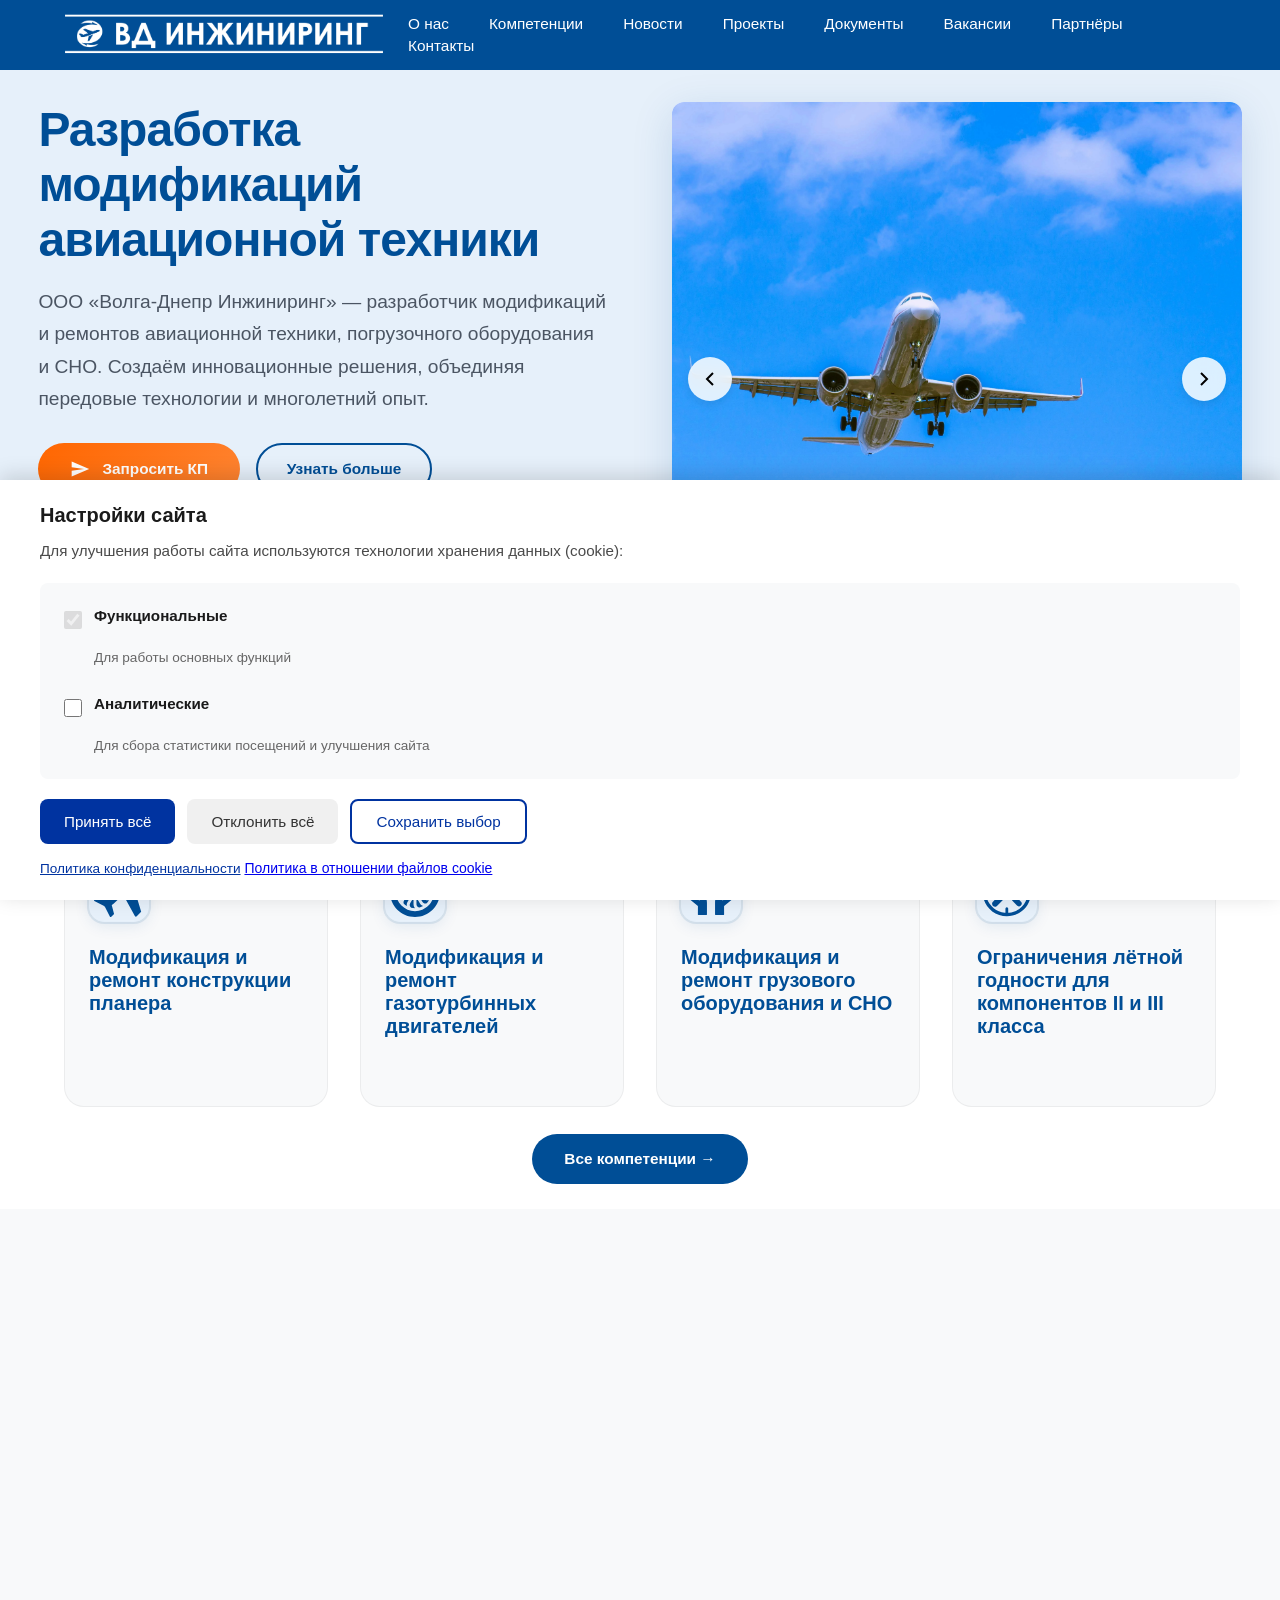
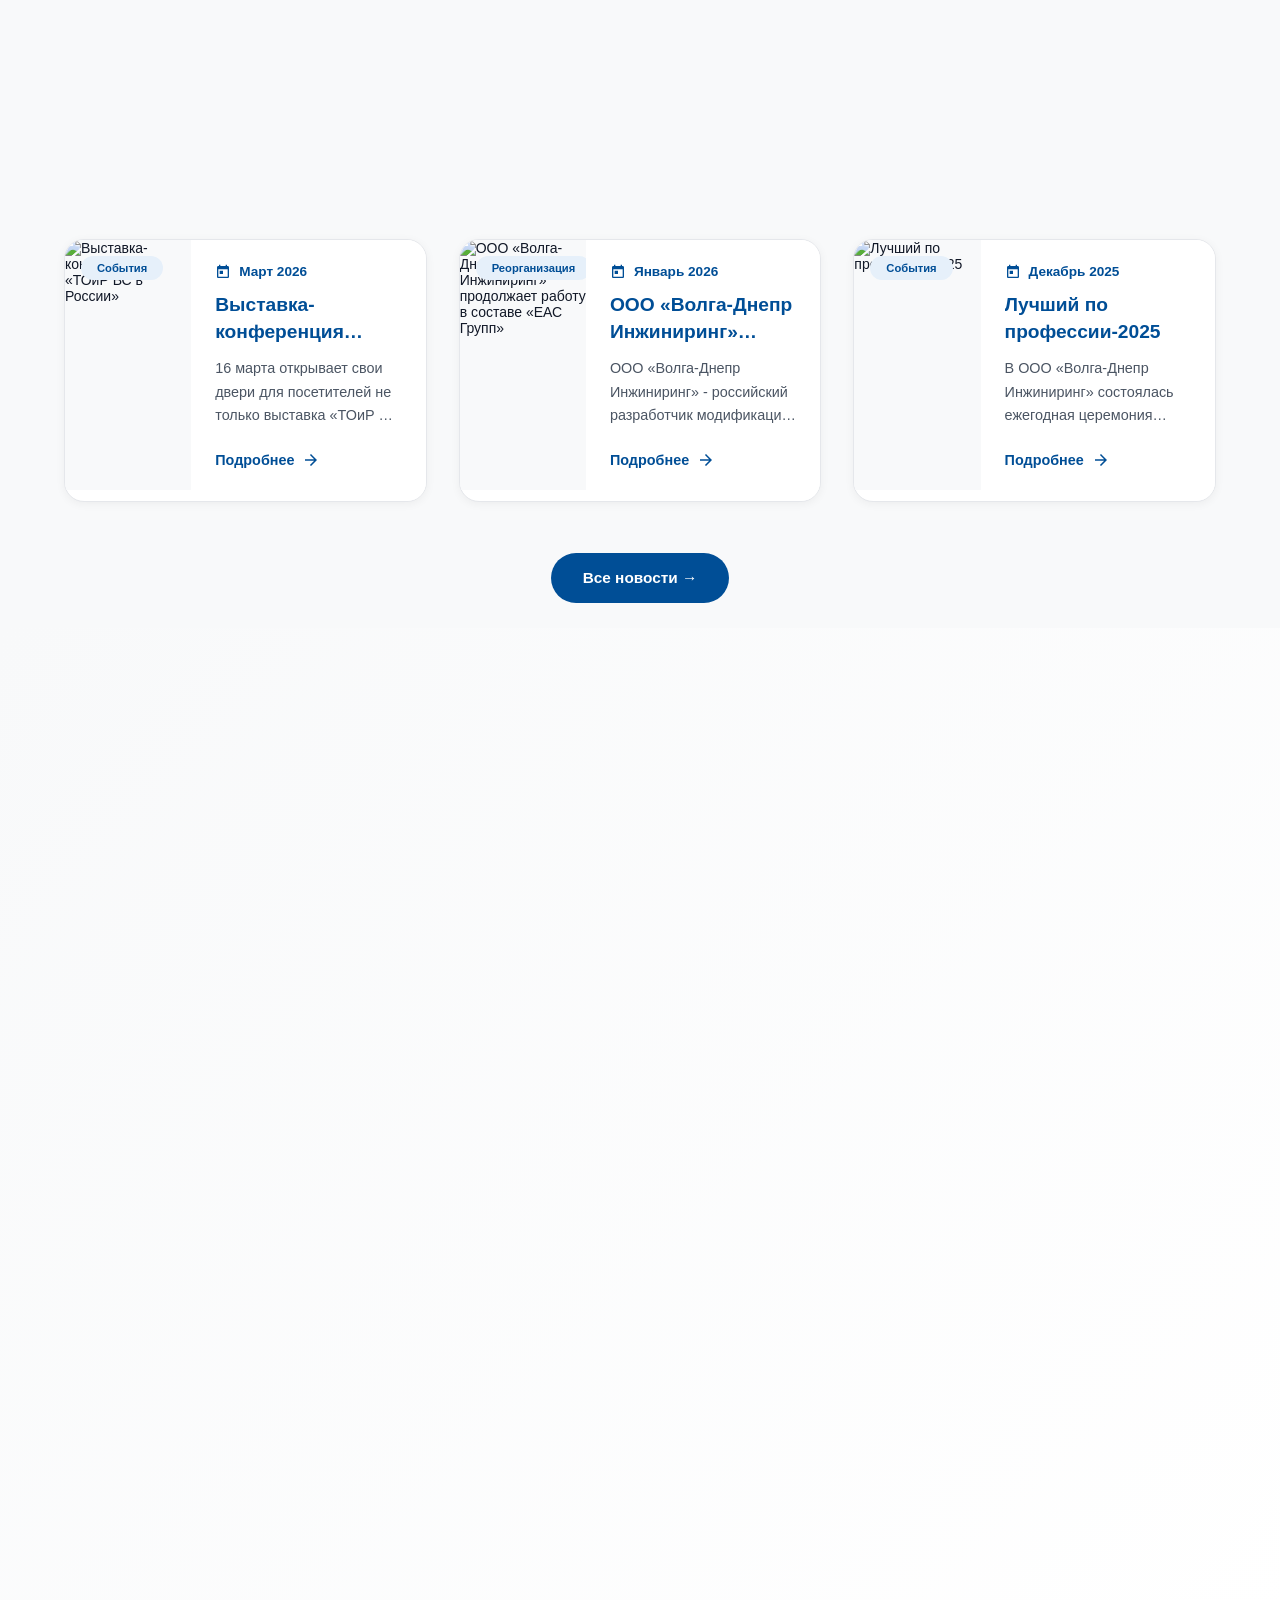
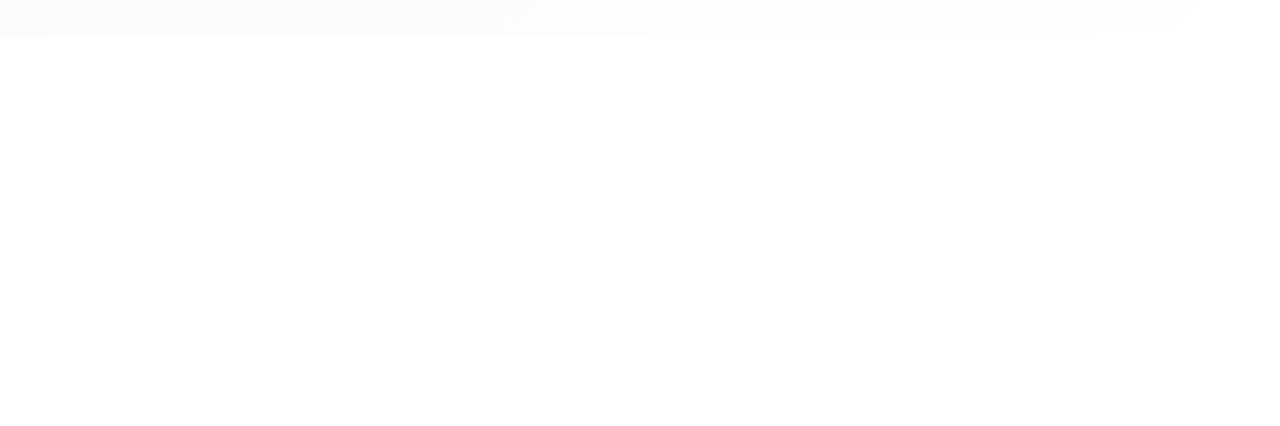
==== commit e53cfb92: "add projects, fix icons" ====
--- a/index.html
+++ b/index.html
@@ -447,7 +447,11 @@
         </div>
         <div class="contact-item">
           <div class="contact-icon"><svg viewBox="0 0 24 24"><path d="M20 4H4c-1.1 0-1.99.9-1.99 2L2 18c0 1.1.9 2 2 2h16c1.1 0 2-.9 2-2V6c0-1.1-.9-2-2-2zm0 4l-8 5-8-5V6l8 5 8-5v2z"/></svg></div>
-          <div class="contact-item-text"><h4>Email</h4><p><a href="mailto:info_vde@volga-dnepr.com" data-email="info_vde@volga-dnepr.com" id="contactEmailLink">info_vde&#64;volga-dnepr&#46;com</a></p></div>
+          <div class="contact-item-text"><h4>Email общий</h4><p><a href="mailto:info_vde@volga-dnepr.com" data-email="info_vde@volga-dnepr.com" id="contactEmailLink">info_vde&#64;volga-dnepr&#46;com</a></p></div>
+        </div>
+        <div class="contact-item">
+          <div class="contact-icon"><svg viewBox="0 0 24 24"><path d="M20 4H4c-1.1 0-1.99.9-1.99 2L2 18c0 1.1.9 2 2 2h16c1.1 0 2-.9 2-2V6c0-1.1-.9-2-2-2zm0 4l-8 5-8-5V6l8 5 8-5v2z"/></svg></div>
+          <div class="contact-item-text"><h4>Email для заявок</h4><p><a href="mailto:rfp_vde@volga-dnepr.com" data-email="rfp_vde@volga-dnepr.com" id="contactEmailLink">rfp_vde&#64;volga-dnepr&#46;com</a></p></div>
         </div>
       </div>
     </div>
--- a/css/styles.css
+++ b/css/styles.css
@@ -895,7 +895,7 @@
   background: var(--vd-light-gray);
   height: 270px;
   border-radius: 20px;
-  padding: clamp(1.5rem, 3vw, 2rem);
+  padding: clamp(1.0rem, 3vw, 1.5rem);
   border: 1px solid rgba(0, 0, 0, 0.05);
   position: relative;
   overflow: hidden;
@@ -940,6 +940,10 @@
 
 
 /* ==================== SERVICES ==================== */
+.service-card--wide {
+  grid-column: span 2;
+}
+
 .service-card-link,
 .service-card-link * {
   text-decoration: none;
@@ -997,7 +1001,7 @@
 
 .service-card:hover .service-icon {
   background: var(--vd);
-  transform: scale(1.05) rotate(5deg);
+  /* transform: scale(1.05) rotate(5deg); */
   fill: white;
 }
 
@@ -3198,23 +3202,46 @@
   justify-content: center;
   margin: 0 auto 1.25rem;
   transition: background var(--duration-normal) var(--ease-smooth);
-  border: 2px solid var(--vd-light-blue);   /* или любой цвет, например белый, или var(--vd) */
-  box-shadow: 0 0 0 2px rgba(0, 78, 150, 0.1); /* внешняя тень-окантовка */
+  border: 2px solid var(--vd-light-blue);
+  box-shadow: 0 0 0 2px rgba(0, 78, 150, 0.1);
+  position: relative;
+  overflow: hidden;
+}
+
+.feature-icon::before {
+  content: '';
+  position: absolute;
+  top: 0;
+  left: -100%;
+  width: 100%;
+  height: 100%;
+  background: linear-gradient(90deg, transparent, rgba(255, 255, 255, 0.3), transparent);
+  transition: left 0.5s ease;
+  pointer-events: none;
+}
+
+.feature-card:hover .feature-icon::before {
+  left: 100%;
 }
 
 .feature-card:hover .feature-icon {
   background: var(--vd);
+  box-shadow: 0 8px 25px rgba(0, 78, 150, 0.3);
+  transform: none;
 }
 
 .feature-icon svg {
-  width: 30px;
-  height: 30px;
+  width: 42px;
+  height: 42px;
   fill: var(--vd);
   transition: fill var(--duration-normal) var(--ease-smooth);
+  transition: all 0.4s var(--ease-smooth);
 }
 
 .feature-card:hover .feature-icon svg {
   fill: white;
+  transform: scale(1.1);
+  filter: drop-shadow(0 4px 8px rgba(0, 78, 150, 0.5));
 }
 
 .feature-card h3 {
@@ -3250,7 +3277,6 @@
   margin: 0 auto;
 }
 
-/* feature-card-box и feature-icon-circle удалены как дублирующие .feature-card и .feature-icon */
 .feature-title {
   color: var(--vd);
   margin-bottom: 0.75rem;
@@ -3531,7 +3557,7 @@
   align-items: center;
   gap: 0.5rem;
   transition: transform var(--duration-normal) var(--ease-elastic), gap var(--duration-normal) var(--ease-elastic);
-  font-size: clamp(0.8rem, 1.2vw, 0.9rem);
+  font-size: clamp(1.2rem, 1.2vw, 1.4rem);
   background: none;
   border: none;
   cursor: pointer;
@@ -3545,8 +3571,8 @@
 }
 
 .doc-view-link svg {
-  width: 18px;
-  height: 18px;
+  width: 24px;
+  height: 24px;
   fill: currentColor;
 }
 
@@ -5070,15 +5096,15 @@
   }
 
   .service-icon {
-    width: 45px;
-    height: 45px;
+    width: 50px;
+    height: 50px;
     margin-bottom: 0.75rem;
     border-radius: 8px;
   }
 
   .service-icon svg {
-    width: 24px;
-    height: 24px;
+    width: 42px;
+    height: 42px;
   }
 
   /* Проекты - уплотняем */
@@ -5737,7 +5763,11 @@
   height: 24px;
 }
 
-@media (max-width: 768px) {
+@media (max-width: 750px) {
+.service-card--wide {
+    grid-column: auto; /* или span 1, по умолчанию */
+  }
+
   .user-notice-banner {
     padding: 1rem;
   }
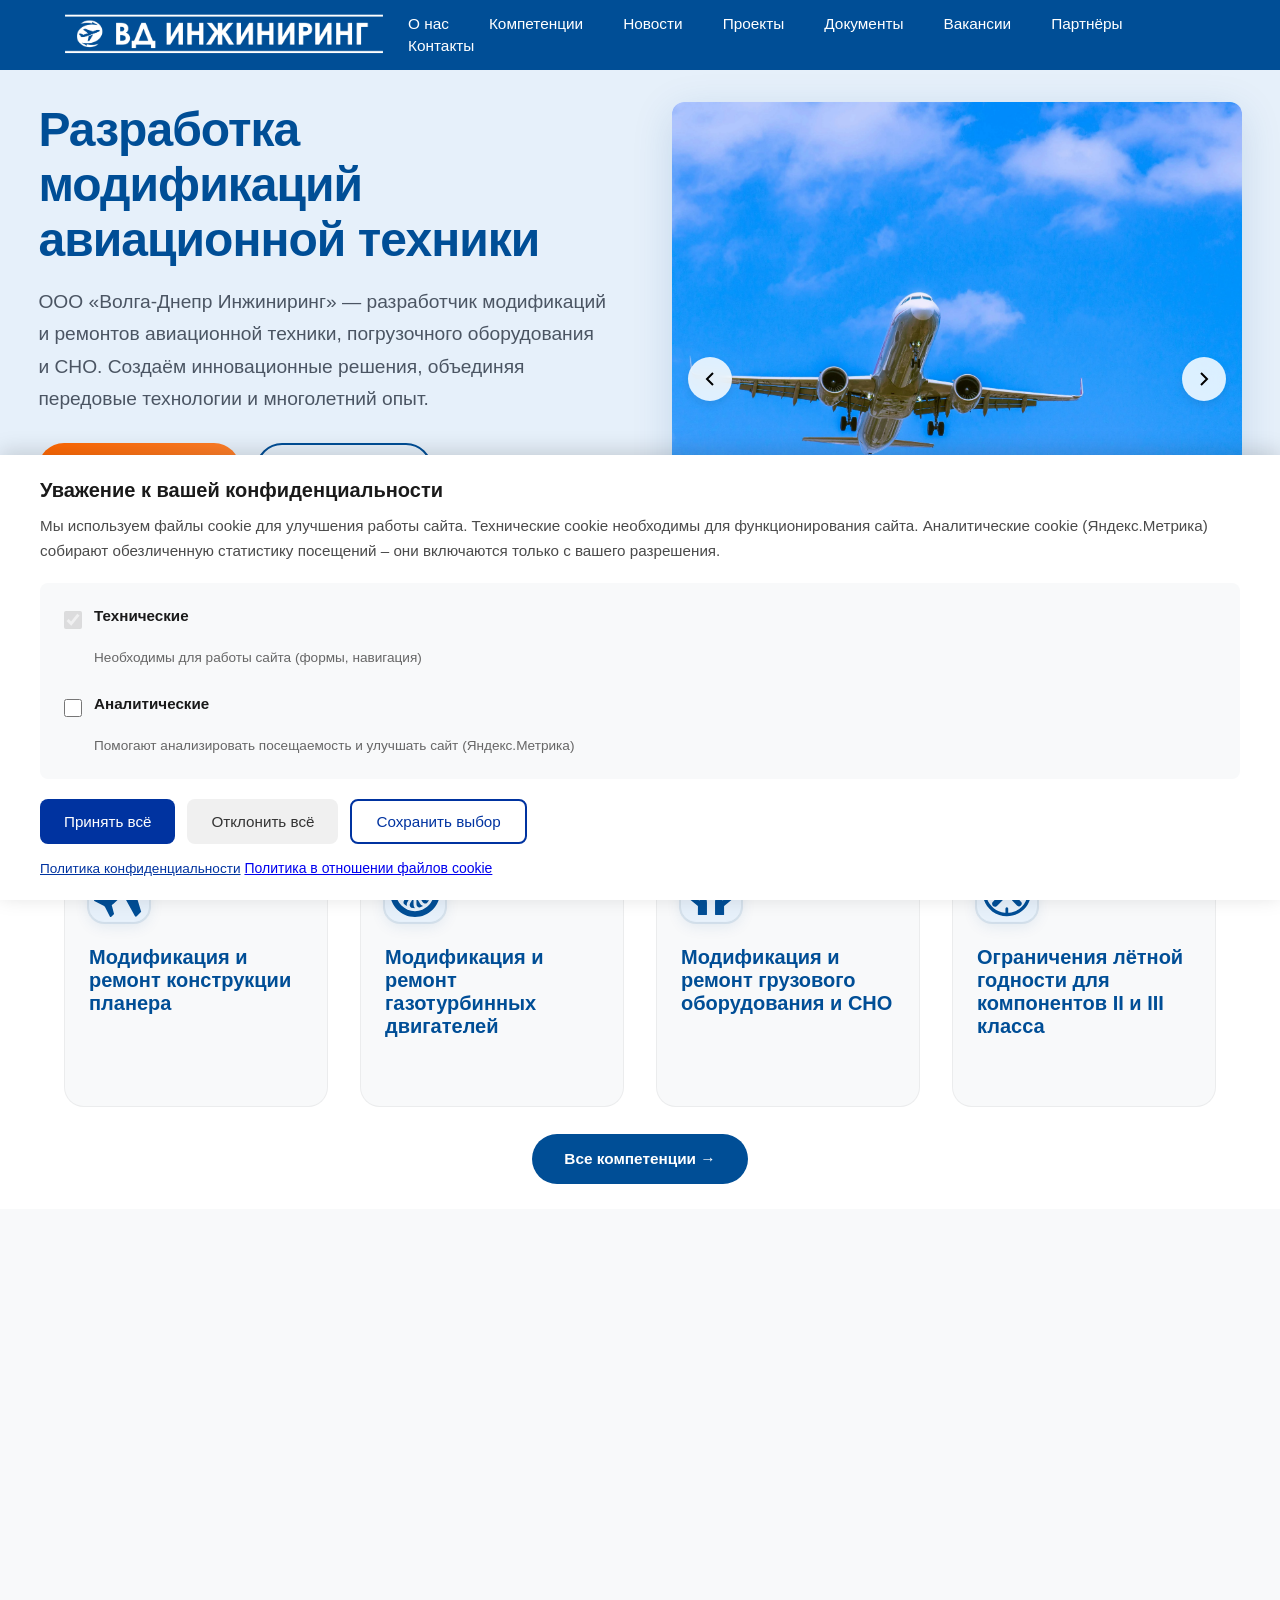
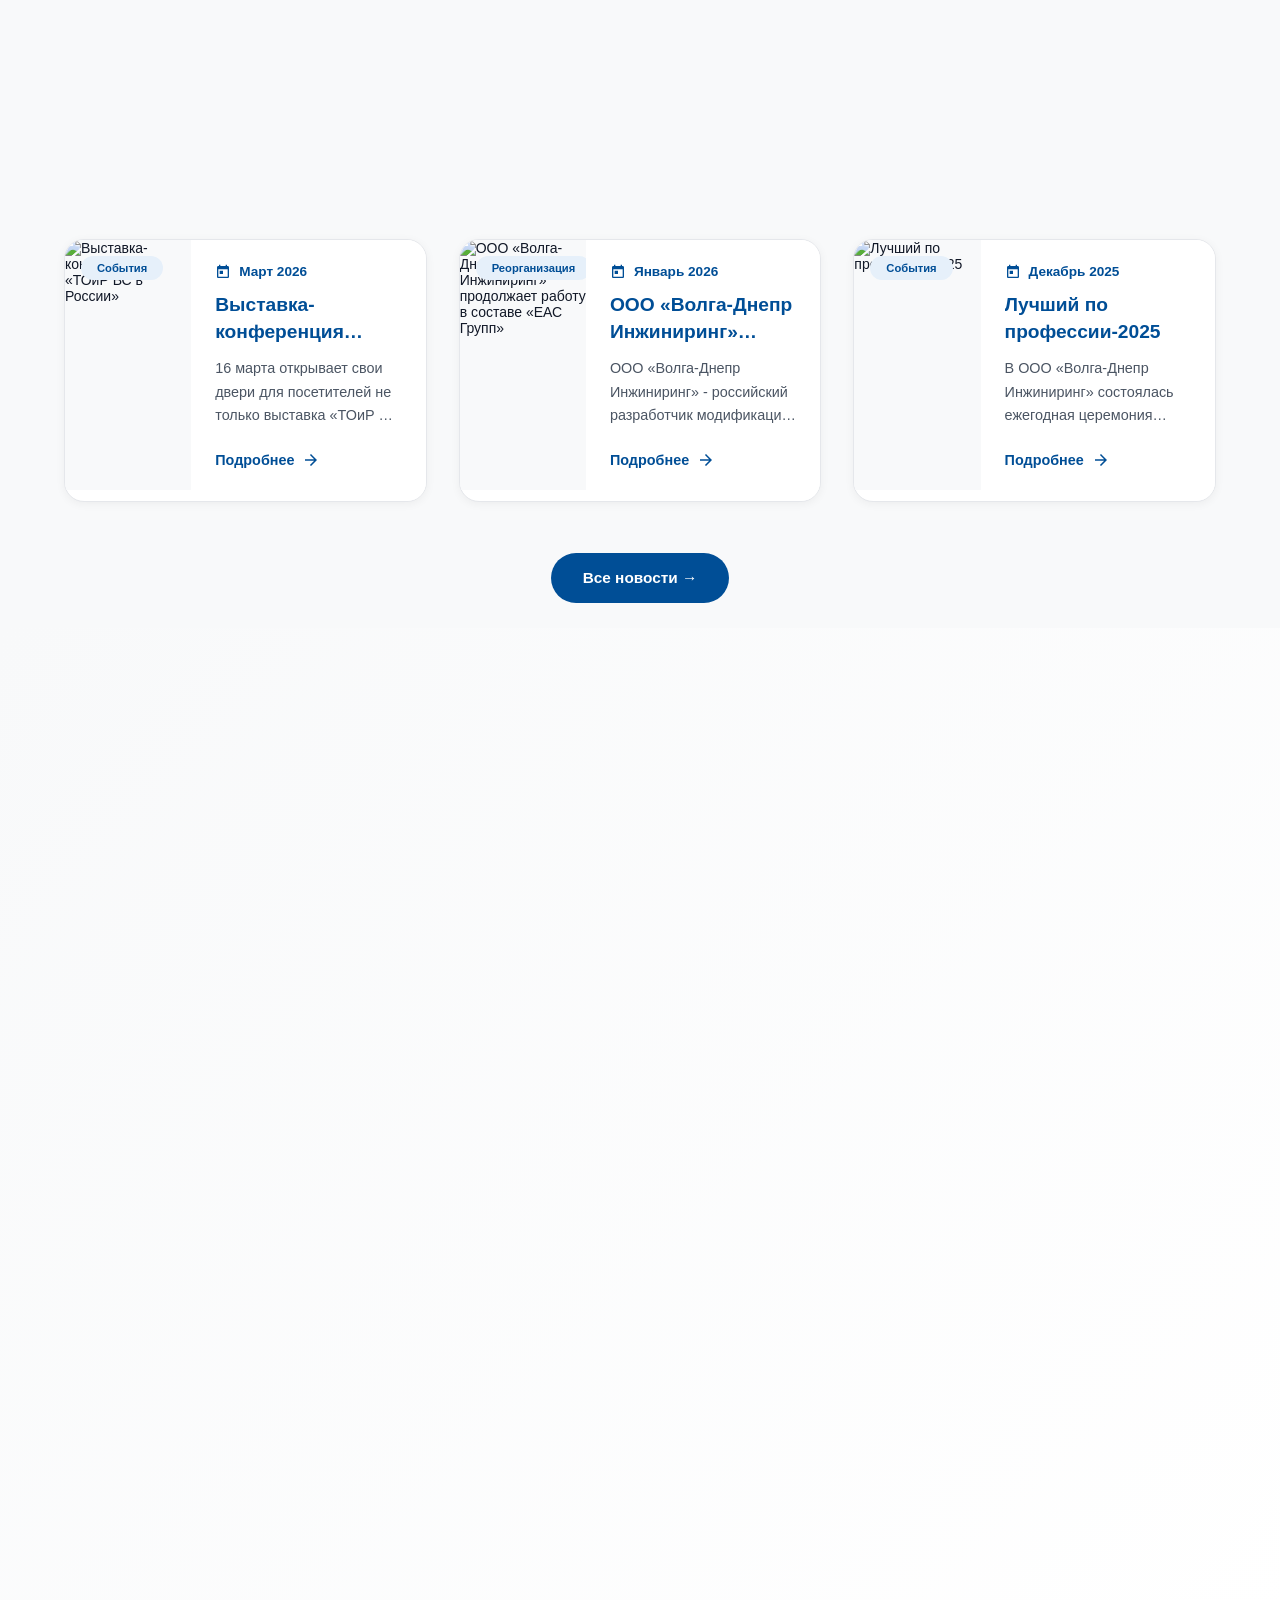
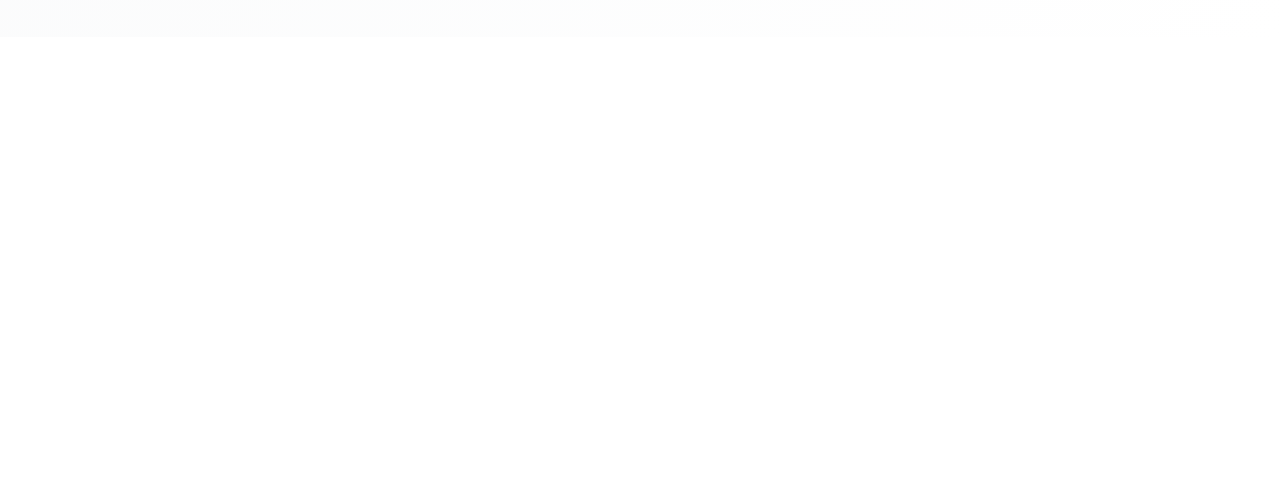
==== commit dec48caf: "fix" ====
--- a/index.html
+++ b/index.html
@@ -439,7 +439,11 @@
       <div class="contact-details">
         <div class="contact-item">
           <div class="contact-icon"><svg viewBox="0 0 24 24"><path d="M12 2C8.13 2 5 5.13 5 9c0 5.25 7 13 7 13s7-7.75 7-13c0-3.87-3.13-7-7-7zm0 9.5c-1.38 0-2.5-1.12-2.5-2.5s1.12-2.5 2.5-2.5 2.5 1.12 2.5 2.5-1.12 2.5-2.5 2.5z"/></svg></div>
-          <div class="contact-item-text"><h4>Адрес</h4><p>Москва, Международное шоссе 28, строение 3, 5 этаж, каб. 502</p></div>
+          <div class="contact-item-text"><h4>Юридический адрес</h4><p>Москва, Международное шоссе 28, строение 3, 5 этаж, каб. 502</p></div>
+        </div>
+        <div class="contact-item">
+          <div class="contact-icon"><svg viewBox="0 0 24 24"><path d="M12 2C8.13 2 5 5.13 5 9c0 5.25 7 13 7 13s7-7.75 7-13c0-3.87-3.13-7-7-7zm0 9.5c-1.38 0-2.5-1.12-2.5-2.5s1.12-2.5 2.5-2.5 2.5 1.12 2.5 2.5-1.12 2.5-2.5 2.5z"/></svg></div>
+          <div class="contact-item-text"><h4>Фактический адрес</h4><p>Москва, Международное шоссе 28, строение 3, 8 этаж, каб. 817</p></div>
         </div>
         <div class="contact-item">
           <div class="contact-icon"><svg viewBox="0 0 24 24"><path d="M6.62 10.79c1.44 2.83 3.76 5.14 6.59 6.59l2.2-2.2c.27-.27.67-.36 1.02-.24 1.12.37 2.33.57 3.57.57.55 0 1 .45 1 1V20c0 .55-.45 1-1 1-9.39 0-17-7.61-17-17 0-.55.45-1 1-1h3.5c.55 0 1 .45 1 1 0 1.25.2 2.45.57 3.57.11.35.03.74-.25 1.02l-2.2 2.2z"/></svg></div>
--- a/css/styles.css
+++ b/css/styles.css
@@ -1595,7 +1595,8 @@
   left: 0;
   right: 0;
   bottom: 0;
-  background: rgba(0, 78, 150, 0.95);
+  background: rgba(0, 45, 70, 0.92);   /* улучшенный фон */
+  backdrop-filter: blur(4px);
   z-index: 3000;
   display: flex;
   align-items: flex;
@@ -1639,29 +1640,46 @@
   position: relative;
   margin-top: 10px;
   transform: scale(0.9) translateY(20px);
-  transition: transform var(--duration-slow) var(--ease-bounce);
+  transition: transform 0.35s cubic-bezier(0.2, 0.9, 0.4, 1.1); /* улучшенная анимация */
   padding: 0;
 }
 
 /* Кнопка закрытия модального окна (рядом с правым верхним углом по диагонали) */
 .modal-close {
   position: absolute;
-  top: -28px;
-  right: -28px;
-  width: 36px;
-  height: 36px;
-  background: transparent;
-  border: 2px solid white;
+  top: 20px;
+  right: 20px;
+  width: 38px;
+  height: 38px;
+  background: white;
+  border: 1px solid #cbd5e1;
   border-radius: 50%;
   cursor: pointer;
   display: flex;
   align-items: center;
   justify-content: center;
-  transition: transform var(--duration-fast) var(--ease-smooth), opacity var(--duration-fast) var(--ease-smooth);
+  transition: all 0.2s ease;
   padding: 0;
   flex-shrink: 0;
-  box-shadow: 0 2px 8px rgba(0, 0, 0, 0.2);
+  box-shadow: 0 4px 10px rgba(0, 0, 0, 0.1);
   z-index: 10;
+}
+
+.modal-close svg {
+  width: 20px;
+  height: 20px;
+  fill: #1e293b;
+  transition: fill 0.2s ease;
+}
+
+.modal-close:hover {
+  background: var(--vd);
+  border-color: var(--vd);
+  transform: scale(1.05);
+}
+
+.modal-close:hover svg {
+  fill: white;
 }
 
 /* Изображение новости внизу модального окна */
@@ -1702,6 +1720,66 @@
 }
 
 
+/* ==================== УЛУЧШЕНИЯ СПЕЦИАЛЬНО ДЛЯ МОДАЛОК ПОЛИТИК ==================== */
+#policyModalOverlay .modal-container {
+  max-width: 820px;
+  width: 90%;
+  border-radius: 28px;
+}
+
+#policyModalOverlay .modal-body {
+  padding: 1rem 2rem 2rem 2rem;
+  font-size: 0.95rem;
+  line-height: 1.65;
+  color: #1e293b;
+}
+
+#policyModalOverlay .modal-body h2 {
+  font-size: 1.5rem;
+  font-weight: 700;
+  color: var(--vd);
+  margin: 1.5rem 0 0.75rem 0;
+  padding-bottom: 0.5rem;
+  border-bottom: 2px solid #eef2ff;
+}
+
+#policyModalOverlay .modal-body h2:first-of-type {
+  margin-top: 0;
+}
+
+#policyModalOverlay .modal-body h3 {
+  font-size: 1.25rem;
+  font-weight: 600;
+  color: var(--vd-dark);
+  margin: 1.25rem 0 0.5rem 0;
+}
+
+#policyModalOverlay .modal-body p {
+  margin-bottom: 0.75rem;
+}
+
+#policyModalOverlay .modal-body ul,
+#policyModalOverlay .modal-body ol {
+  margin: 0.5rem 0 1rem 1.5rem;
+  padding-left: 0.5rem;
+}
+
+#policyModalOverlay .modal-body li {
+  margin-bottom: 0.35rem;
+}
+
+#policyModalOverlay .modal-body a {
+  color: var(--vd);
+  text-decoration: underline;
+  text-underline-offset: 2px;
+}
+
+#policyModalOverlay .modal-body a:hover {
+  color: var(--vd-dark);
+  text-decoration: none;
+}
+
+
 /* ==================== ФОРМЫ ==================== */
 .form-group {
   position: relative;
@@ -2471,23 +2549,6 @@
 .lightbox-indicator.active {
   background: var(--vd-blue);
   transform: scale(1.2);
-}
-
-/* Кнопка закрытия модального окна - стили для SVG иконки */
-.modal-close svg {
-  width: 20px;
-  height: 20px;
-  fill: white;
-  transition: fill var(--duration-fast) var(--ease-smooth);
-}
-
-.modal-close:hover {
-  background: white;
-  border-color: white;
-}
-
-.modal-close:hover svg {
-  fill: var(--vd-dark);
 }
 
 
